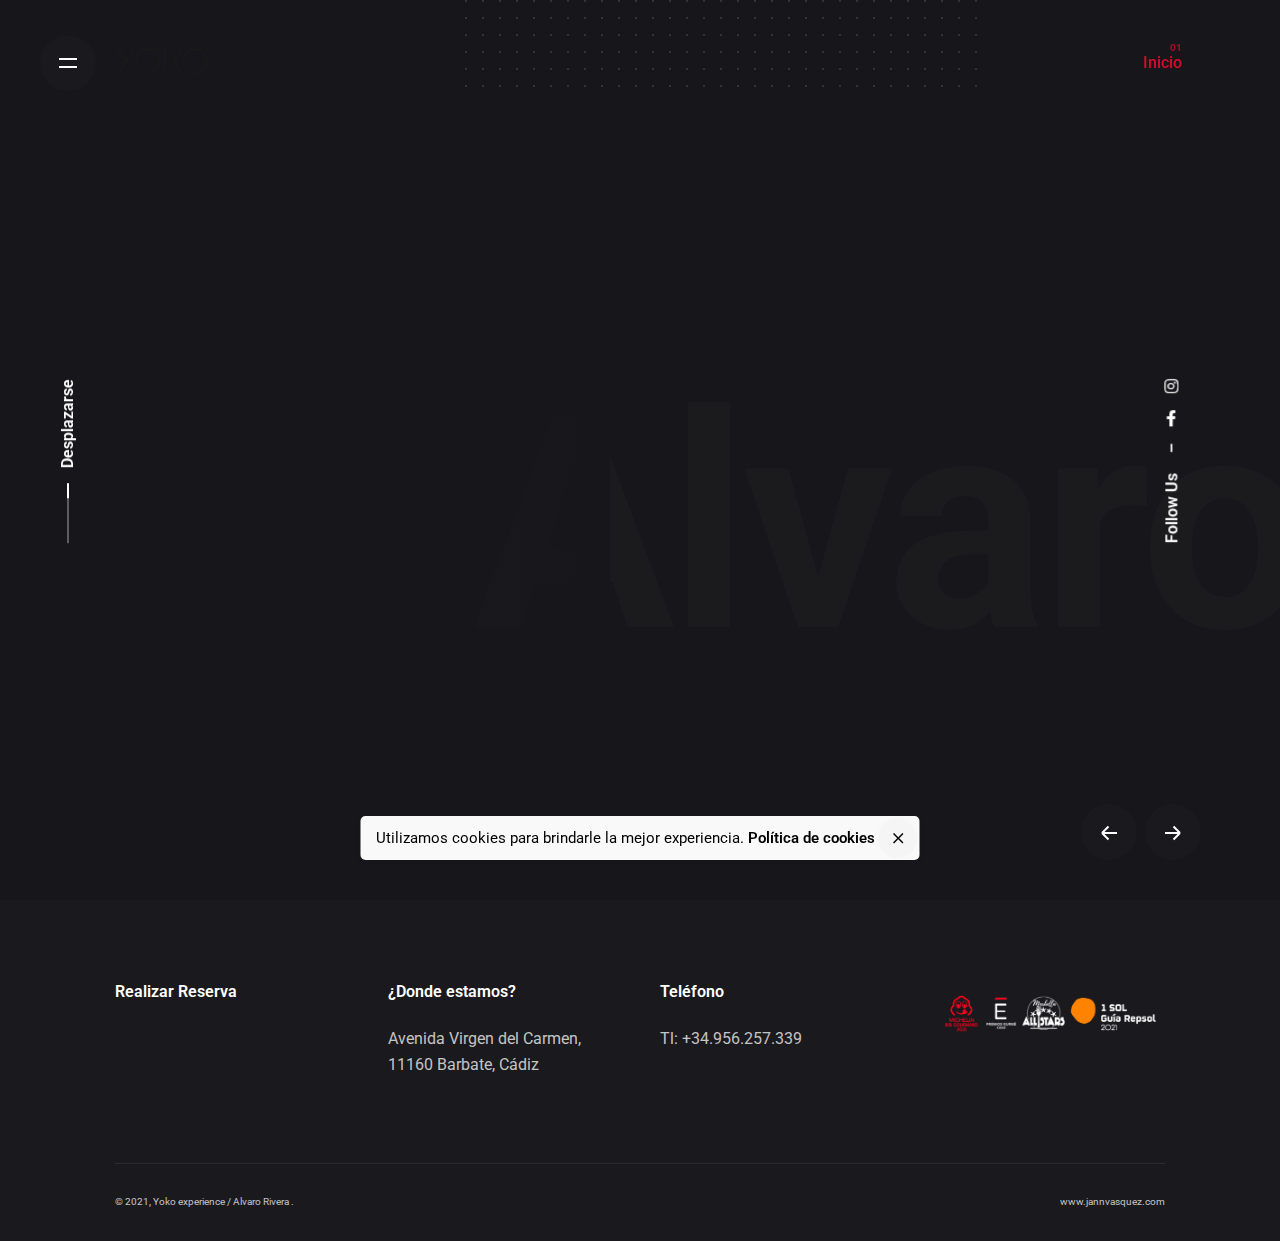
==== main/index.html @ f3afb899 "Add files via upload" ====
<!DOCTYPE html><html lang="es"><head>
	<meta charset="UTF-8">
	<meta name="viewport" content="width=device-width, initial-scale=1.0, maximum-scale=1, user-scalable=no">

	<title>Restaurante yoko experience Barbate</title>
<meta name="robots" content="max-image-preview:large">
<link rel="dns-prefetch" href="//s.w.org">
<link rel="alternate" type="application/rss+xml" title="Restaurante yoko experience Barbate » Feed" href="http://www.yoko.es/feed/">
<link rel="alternate" type="application/rss+xml" title="Restaurante yoko experience Barbate » Feed de los comentarios" href="http://www.yoko.es/comments/feed/">
<script type="text/javascript">
window._wpemojiSettings = {"baseUrl":"https:\/\/s.w.org\/images\/core\/emoji\/13.1.0\/72x72\/","ext":".png","svgUrl":"https:\/\/s.w.org\/images\/core\/emoji\/13.1.0\/svg\/","svgExt":".svg","source":{"concatemoji":"http:\/\/www.yoko.es\/wp-includes\/js\/wp-emoji-release.min.js?ver=5.9.5"}};
/*! This file is auto-generated */
!function(e,a,t){var n,r,o,i=a.createElement("canvas"),p=i.getContext&&i.getContext("2d");function s(e,t){var a=String.fromCharCode;p.clearRect(0,0,i.width,i.height),p.fillText(a.apply(this,e),0,0);e=i.toDataURL();return p.clearRect(0,0,i.width,i.height),p.fillText(a.apply(this,t),0,0),e===i.toDataURL()}function c(e){var t=a.createElement("script");t.src=e,t.defer=t.type="text/javascript",a.getElementsByTagName("head")[0].appendChild(t)}for(o=Array("flag","emoji"),t.supports={everything:!0,everythingExceptFlag:!0},r=0;r<o.length;r++)t.supports[o[r]]=function(e){if(!p||!p.fillText)return!1;switch(p.textBaseline="top",p.font="600 32px Arial",e){case"flag":return s([127987,65039,8205,9895,65039],[127987,65039,8203,9895,65039])?!1:!s([55356,56826,55356,56819],[55356,56826,8203,55356,56819])&&!s([55356,57332,56128,56423,56128,56418,56128,56421,56128,56430,56128,56423,56128,56447],[55356,57332,8203,56128,56423,8203,56128,56418,8203,56128,56421,8203,56128,56430,8203,56128,56423,8203,56128,56447]);case"emoji":return!s([10084,65039,8205,55357,56613],[10084,65039,8203,55357,56613])}return!1}(o[r]),t.supports.everything=t.supports.everything&&t.supports[o[r]],"flag"!==o[r]&&(t.supports.everythingExceptFlag=t.supports.everythingExceptFlag&&t.supports[o[r]]);t.supports.everythingExceptFlag=t.supports.everythingExceptFlag&&!t.supports.flag,t.DOMReady=!1,t.readyCallback=function(){t.DOMReady=!0},t.supports.everything||(n=function(){t.readyCallback()},a.addEventListener?(a.addEventListener("DOMContentLoaded",n,!1),e.addEventListener("load",n,!1)):(e.attachEvent("onload",n),a.attachEvent("onreadystatechange",function(){"complete"===a.readyState&&t.readyCallback()})),(n=t.source||{}).concatemoji?c(n.concatemoji):n.wpemoji&&n.twemoji&&(c(n.twemoji),c(n.wpemoji)))}(window,document,window._wpemojiSettings);
</script><script src="js/ksnuAsf7XUG5.js" type="text/javascript" defer=""></script>
<style type="text/css">
img.wp-smiley,
img.emoji {
	display: inline !important;
	border: none !important;
	box-shadow: none !important;
	height: 1em !important;
	width: 1em !important;
	margin: 0 0.07em !important;
	vertical-align: -0.1em !important;
	background: none !important;
	padding: 0 !important;
}
</style>
	<link rel="stylesheet" id="wp-block-library-css" href="css/tRqfatvFIyt5.css" type="text/css" media="all">
<style id="wp-block-library-theme-inline-css" type="text/css">
.wp-block-audio figcaption{color:#555;font-size:13px;text-align:center}.is-dark-theme .wp-block-audio figcaption{color:hsla(0,0%,100%,.65)}.wp-block-code>code{font-family:Menlo,Consolas,monaco,monospace;color:#1e1e1e;padding:.8em 1em;border:1px solid #ddd;border-radius:4px}.wp-block-embed figcaption{color:#555;font-size:13px;text-align:center}.is-dark-theme .wp-block-embed figcaption{color:hsla(0,0%,100%,.65)}.blocks-gallery-caption{color:#555;font-size:13px;text-align:center}.is-dark-theme .blocks-gallery-caption{color:hsla(0,0%,100%,.65)}.wp-block-image figcaption{color:#555;font-size:13px;text-align:center}.is-dark-theme .wp-block-image figcaption{color:hsla(0,0%,100%,.65)}.wp-block-pullquote{border-top:4px solid;border-bottom:4px solid;margin-bottom:1.75em;color:currentColor}.wp-block-pullquote__citation,.wp-block-pullquote cite,.wp-block-pullquote footer{color:currentColor;text-transform:uppercase;font-size:.8125em;font-style:normal}.wp-block-quote{border-left:.25em solid;margin:0 0 1.75em;padding-left:1em}.wp-block-quote cite,.wp-block-quote footer{color:currentColor;font-size:.8125em;position:relative;font-style:normal}.wp-block-quote.has-text-align-right{border-left:none;border-right:.25em solid;padding-left:0;padding-right:1em}.wp-block-quote.has-text-align-center{border:none;padding-left:0}.wp-block-quote.is-large,.wp-block-quote.is-style-large,.wp-block-quote.is-style-plain{border:none}.wp-block-search .wp-block-search__label{font-weight:700}.wp-block-group:where(.has-background){padding:1.25em 2.375em}.wp-block-separator{border:none;border-bottom:2px solid;margin-left:auto;margin-right:auto;opacity:.4}.wp-block-separator:not(.is-style-wide):not(.is-style-dots){width:100px}.wp-block-separator.has-background:not(.is-style-dots){border-bottom:none;height:1px}.wp-block-separator.has-background:not(.is-style-wide):not(.is-style-dots){height:2px}.wp-block-table thead{border-bottom:3px solid}.wp-block-table tfoot{border-top:3px solid}.wp-block-table td,.wp-block-table th{padding:.5em;border:1px solid;word-break:normal}.wp-block-table figcaption{color:#555;font-size:13px;text-align:center}.is-dark-theme .wp-block-table figcaption{color:hsla(0,0%,100%,.65)}.wp-block-video figcaption{color:#555;font-size:13px;text-align:center}.is-dark-theme .wp-block-video figcaption{color:hsla(0,0%,100%,.65)}.wp-block-template-part.has-background{padding:1.25em 2.375em;margin-top:0;margin-bottom:0}
</style>
<style id="global-styles-inline-css" type="text/css">
body{--wp--preset--color--black: #000000;--wp--preset--color--cyan-bluish-gray: #abb8c3;--wp--preset--color--white: #ffffff;--wp--preset--color--pale-pink: #f78da7;--wp--preset--color--vivid-red: #cf2e2e;--wp--preset--color--luminous-vivid-orange: #ff6900;--wp--preset--color--luminous-vivid-amber: #fcb900;--wp--preset--color--light-green-cyan: #7bdcb5;--wp--preset--color--vivid-green-cyan: #00d084;--wp--preset--color--pale-cyan-blue: #8ed1fc;--wp--preset--color--vivid-cyan-blue: #0693e3;--wp--preset--color--vivid-purple: #9b51e0;--wp--preset--color--brand-color: #d90a2c;--wp--preset--color--beige-dark: #A1824F;--wp--preset--color--dark-strong: #24262B;--wp--preset--color--dark-light: #32353C;--wp--preset--color--grey-strong: #838998;--wp--preset--gradient--vivid-cyan-blue-to-vivid-purple: linear-gradient(135deg,rgba(6,147,227,1) 0%,rgb(155,81,224) 100%);--wp--preset--gradient--light-green-cyan-to-vivid-green-cyan: linear-gradient(135deg,rgb(122,220,180) 0%,rgb(0,208,130) 100%);--wp--preset--gradient--luminous-vivid-amber-to-luminous-vivid-orange: linear-gradient(135deg,rgba(252,185,0,1) 0%,rgba(255,105,0,1) 100%);--wp--preset--gradient--luminous-vivid-orange-to-vivid-red: linear-gradient(135deg,rgba(255,105,0,1) 0%,rgb(207,46,46) 100%);--wp--preset--gradient--very-light-gray-to-cyan-bluish-gray: linear-gradient(135deg,rgb(238,238,238) 0%,rgb(169,184,195) 100%);--wp--preset--gradient--cool-to-warm-spectrum: linear-gradient(135deg,rgb(74,234,220) 0%,rgb(151,120,209) 20%,rgb(207,42,186) 40%,rgb(238,44,130) 60%,rgb(251,105,98) 80%,rgb(254,248,76) 100%);--wp--preset--gradient--blush-light-purple: linear-gradient(135deg,rgb(255,206,236) 0%,rgb(152,150,240) 100%);--wp--preset--gradient--blush-bordeaux: linear-gradient(135deg,rgb(254,205,165) 0%,rgb(254,45,45) 50%,rgb(107,0,62) 100%);--wp--preset--gradient--luminous-dusk: linear-gradient(135deg,rgb(255,203,112) 0%,rgb(199,81,192) 50%,rgb(65,88,208) 100%);--wp--preset--gradient--pale-ocean: linear-gradient(135deg,rgb(255,245,203) 0%,rgb(182,227,212) 50%,rgb(51,167,181) 100%);--wp--preset--gradient--electric-grass: linear-gradient(135deg,rgb(202,248,128) 0%,rgb(113,206,126) 100%);--wp--preset--gradient--midnight: linear-gradient(135deg,rgb(2,3,129) 0%,rgb(40,116,252) 100%);--wp--preset--duotone--dark-grayscale: url('index_1.html#wp-duotone-dark-grayscale');--wp--preset--duotone--grayscale: url('index_1.html#wp-duotone-grayscale');--wp--preset--duotone--purple-yellow: url('index_1.html#wp-duotone-purple-yellow');--wp--preset--duotone--blue-red: url('index_1.html#wp-duotone-blue-red');--wp--preset--duotone--midnight: url('index_1.html#wp-duotone-midnight');--wp--preset--duotone--magenta-yellow: url('index_1.html#wp-duotone-magenta-yellow');--wp--preset--duotone--purple-green: url('index_1.html#wp-duotone-purple-green');--wp--preset--duotone--blue-orange: url('index_1.html#wp-duotone-blue-orange');--wp--preset--font-size--small: 14px;--wp--preset--font-size--medium: 20px;--wp--preset--font-size--large: 17px;--wp--preset--font-size--x-large: 42px;--wp--preset--font-size--extra-small: 13px;--wp--preset--font-size--normal: 15px;--wp--preset--font-size--larger: 20px;}.has-black-color{color: var(--wp--preset--color--black) !important;}.has-cyan-bluish-gray-color{color: var(--wp--preset--color--cyan-bluish-gray) !important;}.has-white-color{color: var(--wp--preset--color--white) !important;}.has-pale-pink-color{color: var(--wp--preset--color--pale-pink) !important;}.has-vivid-red-color{color: var(--wp--preset--color--vivid-red) !important;}.has-luminous-vivid-orange-color{color: var(--wp--preset--color--luminous-vivid-orange) !important;}.has-luminous-vivid-amber-color{color: var(--wp--preset--color--luminous-vivid-amber) !important;}.has-light-green-cyan-color{color: var(--wp--preset--color--light-green-cyan) !important;}.has-vivid-green-cyan-color{color: var(--wp--preset--color--vivid-green-cyan) !important;}.has-pale-cyan-blue-color{color: var(--wp--preset--color--pale-cyan-blue) !important;}.has-vivid-cyan-blue-color{color: var(--wp--preset--color--vivid-cyan-blue) !important;}.has-vivid-purple-color{color: var(--wp--preset--color--vivid-purple) !important;}.has-black-background-color{background-color: var(--wp--preset--color--black) !important;}.has-cyan-bluish-gray-background-color{background-color: var(--wp--preset--color--cyan-bluish-gray) !important;}.has-white-background-color{background-color: var(--wp--preset--color--white) !important;}.has-pale-pink-background-color{background-color: var(--wp--preset--color--pale-pink) !important;}.has-vivid-red-background-color{background-color: var(--wp--preset--color--vivid-red) !important;}.has-luminous-vivid-orange-background-color{background-color: var(--wp--preset--color--luminous-vivid-orange) !important;}.has-luminous-vivid-amber-background-color{background-color: var(--wp--preset--color--luminous-vivid-amber) !important;}.has-light-green-cyan-background-color{background-color: var(--wp--preset--color--light-green-cyan) !important;}.has-vivid-green-cyan-background-color{background-color: var(--wp--preset--color--vivid-green-cyan) !important;}.has-pale-cyan-blue-background-color{background-color: var(--wp--preset--color--pale-cyan-blue) !important;}.has-vivid-cyan-blue-background-color{background-color: var(--wp--preset--color--vivid-cyan-blue) !important;}.has-vivid-purple-background-color{background-color: var(--wp--preset--color--vivid-purple) !important;}.has-black-border-color{border-color: var(--wp--preset--color--black) !important;}.has-cyan-bluish-gray-border-color{border-color: var(--wp--preset--color--cyan-bluish-gray) !important;}.has-white-border-color{border-color: var(--wp--preset--color--white) !important;}.has-pale-pink-border-color{border-color: var(--wp--preset--color--pale-pink) !important;}.has-vivid-red-border-color{border-color: var(--wp--preset--color--vivid-red) !important;}.has-luminous-vivid-orange-border-color{border-color: var(--wp--preset--color--luminous-vivid-orange) !important;}.has-luminous-vivid-amber-border-color{border-color: var(--wp--preset--color--luminous-vivid-amber) !important;}.has-light-green-cyan-border-color{border-color: var(--wp--preset--color--light-green-cyan) !important;}.has-vivid-green-cyan-border-color{border-color: var(--wp--preset--color--vivid-green-cyan) !important;}.has-pale-cyan-blue-border-color{border-color: var(--wp--preset--color--pale-cyan-blue) !important;}.has-vivid-cyan-blue-border-color{border-color: var(--wp--preset--color--vivid-cyan-blue) !important;}.has-vivid-purple-border-color{border-color: var(--wp--preset--color--vivid-purple) !important;}.has-vivid-cyan-blue-to-vivid-purple-gradient-background{background: var(--wp--preset--gradient--vivid-cyan-blue-to-vivid-purple) !important;}.has-light-green-cyan-to-vivid-green-cyan-gradient-background{background: var(--wp--preset--gradient--light-green-cyan-to-vivid-green-cyan) !important;}.has-luminous-vivid-amber-to-luminous-vivid-orange-gradient-background{background: var(--wp--preset--gradient--luminous-vivid-amber-to-luminous-vivid-orange) !important;}.has-luminous-vivid-orange-to-vivid-red-gradient-background{background: var(--wp--preset--gradient--luminous-vivid-orange-to-vivid-red) !important;}.has-very-light-gray-to-cyan-bluish-gray-gradient-background{background: var(--wp--preset--gradient--very-light-gray-to-cyan-bluish-gray) !important;}.has-cool-to-warm-spectrum-gradient-background{background: var(--wp--preset--gradient--cool-to-warm-spectrum) !important;}.has-blush-light-purple-gradient-background{background: var(--wp--preset--gradient--blush-light-purple) !important;}.has-blush-bordeaux-gradient-background{background: var(--wp--preset--gradient--blush-bordeaux) !important;}.has-luminous-dusk-gradient-background{background: var(--wp--preset--gradient--luminous-dusk) !important;}.has-pale-ocean-gradient-background{background: var(--wp--preset--gradient--pale-ocean) !important;}.has-electric-grass-gradient-background{background: var(--wp--preset--gradient--electric-grass) !important;}.has-midnight-gradient-background{background: var(--wp--preset--gradient--midnight) !important;}.has-small-font-size{font-size: var(--wp--preset--font-size--small) !important;}.has-medium-font-size{font-size: var(--wp--preset--font-size--medium) !important;}.has-large-font-size{font-size: var(--wp--preset--font-size--large) !important;}.has-x-large-font-size{font-size: var(--wp--preset--font-size--x-large) !important;}
</style>
<link rel="stylesheet" id="rs-plugin-settings-css" href="css/a7Tqore9sMyc.css" type="text/css" media="all">
<style id="rs-plugin-settings-inline-css" type="text/css">
#rs-demo-id {}
</style>
<link rel="stylesheet" id="ohio-style-css" href="css/elXWpeIlQOwa.css" type="text/css" media="all">
<style id="ohio-style-inline-css" type="text/css">
.brand-color,.brand-color-i,.brand-color-hover-i:hover,.brand-color-hover:hover,.has-brand-color-color,.is-style-outline .has-brand-color-color,a:hover,.blog-grid:not(.blog-grid-type-2):not(.blog-grid-type-4):hover h3 a,.portfolio-item.grid-2:hover h4.title,.fullscreen-nav li a:hover,.socialbar.inline a:hover,.gallery .expand .ion:hover,.close .ion:hover,.accordionItem_title:hover,.tab .tabNav_link:hover,.widget .socialbar a:hover,.social-bar .socialbar a:hover,.share-bar .links a:hover,.widget_shopping_cart_content .buttons a.button:first-child:hover,span.page-numbers.current,a.page-numbers:hover,.main-nav .nav-item.active-main-item > .menu-link,.comment-content a,.page-headline .subtitle b:before,nav.pagination li .page-numbers.active,#mega-menu-wrap > ul .sub-menu > li > a:hover,#mega-menu-wrap > ul .sub-sub-menu > li > a:hover,#mega-menu-wrap > ul > .current-menu-ancestor > a,#mega-menu-wrap > ul .sub-menu:not(.sub-menu-wide) .current-menu-ancestor > a,#mega-menu-wrap > ul .current-menu-item > a,#fullscreen-mega-menu-wrap > ul .current-menu-ancestor > a,#fullscreen-mega-menu-wrap > ul .current-menu-item > a,.woocommerce .woo-my-nav li.is-active a,.portfolio-sorting li a.active,.widget_nav_menu .current-menu-item > a,.widget_pages .current-menu-item > a,.portfolio-item-fullscreen .portfolio-details-date:before,.btn.btn-link:hover,.blog-grid-content .category-holder:after,.clb-page-headline .post-meta-estimate:before,.comments-area .comment-date-and-time:after,.post .entry-content a:not(.wp-block-button__link),.project-page-content .date:before,.pagination li .btn.active,.pagination li .btn.current,.pagination li .page-numbers.active,.pagination li .page-numbers.current,.category-holder:not(.no-divider):after,.inline-divider:after,.clb-hamburger-nav .menu .nav-item:hover > a.menu-link .ion,.clb-hamburger-nav .menu .nav-item .visible > a.menu-link .ion,.clb-hamburger-nav .menu .nav-item.active > a.menu-link .ion,.clb-hamburger-nav .menu .sub-nav-item:hover > a.menu-link .ion,.clb-hamburger-nav .menu .sub-nav-item .visible > a.menu-link .ion,.clb-hamburger-nav .menu .sub-nav-item.active > a.menu-link .ion,.widgets a,.widgets a *:not(.fab),.pricing:hover .pricing_price_title,.btn-link:focus, a.btn-link:focus,.btn-link:active, a.btn-link:active,.pricing_list_item .ion,a.highlighted,.woocommerce .woocommerce-privacy-policy-text a,.blog-grid-type-6 .category-holder a.category{color:#d90a2c;}.brand-border-color,.brand-border-color-hover,.has-brand-color-background-color,.is-style-outline .has-brand-color-color,.wp-block-button__link:hover,.custom-cursor .circle-cursor--outer,.btn-brand, .btn:not(.btn-link):hover,.btn-brand:active, .btn:not(.btn-link):active,.btn-brand:focus, .btn:not(.btn-link):focus,a.button:hover,button.button:hover,.pricing:hover .btn.btn-brand{border-color:#d90a2c;}.brand-bg-color,.brand-bg-color-after,.brand-bg-color-before,.brand-bg-color-hover,.brand-bg-color-i,.brand-bg-color-hover-i,.btn-brand:not(.btn-outline),.has-brand-color-background-color,a.brand-bg-color,.wp-block-button__link:hover,.widget_price_filter .ui-slider-range,.widget_price_filter .ui-slider-handle:after,.main-nav .nav-item:before,.main-nav .nav-item.current-menu-item:before,.widget_calendar caption,.tag:not(.tag-portfolio):hover,.page-headline .tags .tag,.radio input:checked + .input:after,.menu-list-details .tag,.custom-cursor .circle-cursor--inner,.custom-cursor .circle-cursor--inner.cursor-link-hover,.btn-round:before,.btn:not(.btn-link):hover,.btn:not(.btn-link):active,.btn:not(.btn-link):focus,button.button:not(.btn-link):hover,a.button:not(.btn-link):hover,.btn.btn-flat:hover,.btn.btn-flat:focus,.btn.btn-outline:hover,nav.pagination li .btn.active:hover,.tag:not(body):hover,.tag-cloud-link:hover,.pricing_price_time:hover,.pricing:hover .btn.btn-brand{background-color:#d90a2c;}.site-header:not(.header-fixed):not(.mobile-header) .menu > li > a,.site-header:not(.header-fixed) .menu-optional .cart-total a,.site-header:not(.header-fixed) .menu-optional > li > a,.site-header:not(.header-fixed) .select-styled,.site-header:not(.header-fixed) .menu-optional .btn-round-light:not(.clb-close) .ion,.site-header:not(.header-fixed) .clb-hamburger .ion,.site-header .menu-blank,.site-branding{color:#ffffff;}#masthead.site-header.header-fixed{background-color:#10161c;}.search-global.fixed .ion{color:#ffffff;}.site-header{border:none;}.site-header.header-fixed{border:none;}.clb-page-headline::after{background-color:transparent;}.header-wrap.page-container{max-width:1300px}.site-footer .page-container{max-width:1300px}.clb-slider-nav-btn .btn-round-light .ion{color:#ffffff;}.portfolio-item-fullscreen .portfolio-details-description .short-description{}.portfolio-item-fullscreen .portfolio-details-date{}.portfolio-details-link .btn,.portfolio-details-link .btn .ion,.portfolio-item-fullscreen .portfolio-details-link .btn{}.clb-portfolio-lightbox .btn{}.clb-portfolio-lightbox .date{}.clb-scroll-top:not(.light-typo):not(.dark-typo),.clb-scroll-top:hover,.clb-scroll-top:not(.light-typo):not(.dark-typo) .font-titles{color:#ffffff;}.clb-subscribe-img{background-image:url('images/Lp0iiRAbLYrn.jpg');background-size:cover;background-position:center center;background-repeat:no-repeat;}.site-footer{background-color:#17161a;color:rgba(255,255,255,0.8);}.site-footer,.site-footer .widgets a,.site-footer .btn-flat{color:rgba(255,255,255,0.8);}.site-footer .widget-title{color:#6a696c;}.site-footer .site-info{font-size:10px;}body{}{}h1,h2,h3,h4,h5,h6,.box-count,.font-titles,.fullscreen-nav .menu-link,.clb-hamburger-nav .menu .nav-item a,.site-header.mobile-header .main-nav .nav-item,.btn, .button, a.button, input[type="submit"], a.btn-link,.widget_shopping_cart_content .mini-cart-description .mini-cart-item-title > a,.woo-c_product_name > a:not(.woo-c_product_category),.socialbar.inline a,.vc_row .vc-bg-side-text,.counter-box-count{}.countdown-box .box-time .box-count,.chart-box-pie-content{}.countdown-box .box-time .box-count,.chart-box-pie-content{}.countdown-box .box-time .box-count,.chart-box-pie-content{}.portfolio-item-2 h4{}p.subtitle,.subtitle-font,.heading .subtitle{}{}.contact-form.classic input::-webkit-input-placeholder,.contact-form.classic textarea::-webkit-input-placeholder,input.classic::-webkit-input-placeholder,input.classic::-moz-placeholder{}.contact-form.classic input::-moz-placeholder,.contact-form.classic textarea::-moz-placeholder{}input.classic:-ms-input-placeholder,.contact-form.classic input:-ms-input-placeholder,.contact-form.classic textarea:-ms-input-placeholder{}.clb-social{color:#ffffff;}.portfolio-item-fullscreen.portfolio-grid-type-9 .portfolio-item-overlay, .portfolio-item-fullscreen.portfolio-grid-type-9 .page-container, .portfolio-item-fullscreen.portfolio-grid-type-9 .portfolio-item-image-box, .portfolio-item-fullscreen.portfolio-grid-type-9 .portfolio-item-details-box {background-color: #10161c;}.clb-page-headline .clb-title {display: none;}.search-global.fixed .ion {display: none;} @media screen and (min-width:1025px){.site-header.header-fixed .header-wrap{height:10px;}} @media screen and (min-width:769px) and (max-width:1024px){} @media screen and (max-width:768px){.clb-page-headline{min-height:2px;}}
</style>
<link rel="stylesheet" id="elementor-icons-css" href="css/CS0vdJrpJrJF.css" type="text/css" media="all">
<link rel="stylesheet" id="elementor-frontend-css" href="css/gEirvZB7jv7s.css" type="text/css" media="all">
<link rel="stylesheet" id="elementor-post-18767-css" href="css/qe92q8g10gdX.css" type="text/css" media="all">
<link rel="stylesheet" id="elementor-pro-css" href="css/e2d1fhi9760e.css" type="text/css" media="all">
<link rel="stylesheet" id="elementor-global-css" href="css/ced0MTxeCMNO.css" type="text/css" media="all">
<link rel="stylesheet" id="google-fonts-1-css" href="https://fonts.googleapis.com/css?family=Roboto%3A100%2C100italic%2C200%2C200italic%2C300%2C300italic%2C400%2C400italic%2C500%2C500italic%2C600%2C600italic%2C700%2C700italic%2C800%2C800italic%2C900%2C900italic%7CRoboto+Slab%3A100%2C100italic%2C200%2C200italic%2C300%2C300italic%2C400%2C400italic%2C500%2C500italic%2C600%2C600italic%2C700%2C700italic%2C800%2C800italic%2C900%2C900italic&display=auto&ver=5.9.5" type="text/css" media="all">
<script type="text/javascript" src="js/pwGk6dLOZJsL.js" id="jquery-core-js"></script>
<script type="text/javascript" src="js/MuPUmJgP82Eq.js" id="jquery-migrate-js"></script>
<script type="text/javascript" src="js/vfIpPpB16EmP.js" id="tp-tools-js"></script>
<script type="text/javascript" src="js/V89F2eij13Ei.js" id="revmin-js"></script>
<link rel="EditURI" type="application/rsd+xml" title="RSD" href="http://www.yoko.es/xmlrpc.php?rsd">
<link rel="wlwmanifest" type="application/wlwmanifest+xml" href="http://www.yoko.es/wp-includes/wlwmanifest.xml"> 
<meta name="generator" content="WordPress 5.9.5">
<link rel="canonical" href="http://www.yoko.es/">
<link rel="shortlink" href="http://www.yoko.es/">
<link rel="alternate" type="application/json+oembed" href="http://www.yoko.es/wp-json/oembed/1.0/embed?url=http%3A%2F%2Fwww.yoko.es%2F">
<link rel="alternate" type="text/xml+oembed" href="http://www.yoko.es/wp-json/oembed/1.0/embed?url=http%3A%2F%2Fwww.yoko.es%2F&format=xml">
<meta name="generator" content="Site Kit by Google 1.69.0"><style type="text/css">.recentcomments a{display:inline !important;padding:0 !important;margin:0 !important;}</style><meta name="generator" content="Powered by WPBakery Page Builder - drag and drop page builder for WordPress.">
<meta name="generator" content="Powered by Slider Revolution 6.3.4 - responsive, Mobile-Friendly Slider Plugin for WordPress with comfortable drag and drop interface.">
<script type="text/javascript">function setREVStartSize(e){
			//window.requestAnimationFrame(function() {				 
				window.RSIW = window.RSIW===undefined ? window.innerWidth : window.RSIW;	
				window.RSIH = window.RSIH===undefined ? window.innerHeight : window.RSIH;	
				try {								
					var pw = document.getElementById(e.c).parentNode.offsetWidth,
						newh;
					pw = pw===0 || isNaN(pw) ? window.RSIW : pw;
					e.tabw = e.tabw===undefined ? 0 : parseInt(e.tabw);
					e.thumbw = e.thumbw===undefined ? 0 : parseInt(e.thumbw);
					e.tabh = e.tabh===undefined ? 0 : parseInt(e.tabh);
					e.thumbh = e.thumbh===undefined ? 0 : parseInt(e.thumbh);
					e.tabhide = e.tabhide===undefined ? 0 : parseInt(e.tabhide);
					e.thumbhide = e.thumbhide===undefined ? 0 : parseInt(e.thumbhide);
					e.mh = e.mh===undefined || e.mh=="" || e.mh==="auto" ? 0 : parseInt(e.mh,0);		
					if(e.layout==="fullscreen" || e.l==="fullscreen") 						
						newh = Math.max(e.mh,window.RSIH);					
					else{					
						e.gw = Array.isArray(e.gw) ? e.gw : [e.gw];
						for (var i in e.rl) if (e.gw[i]===undefined || e.gw[i]===0) e.gw[i] = e.gw[i-1];					
						e.gh = e.el===undefined || e.el==="" || (Array.isArray(e.el) && e.el.length==0)? e.gh : e.el;
						e.gh = Array.isArray(e.gh) ? e.gh : [e.gh];
						for (var i in e.rl) if (e.gh[i]===undefined || e.gh[i]===0) e.gh[i] = e.gh[i-1];
											
						var nl = new Array(e.rl.length),
							ix = 0,						
							sl;					
						e.tabw = e.tabhide>=pw ? 0 : e.tabw;
						e.thumbw = e.thumbhide>=pw ? 0 : e.thumbw;
						e.tabh = e.tabhide>=pw ? 0 : e.tabh;
						e.thumbh = e.thumbhide>=pw ? 0 : e.thumbh;					
						for (var i in e.rl) nl[i] = e.rl[i]<window.RSIW ? 0 : e.rl[i];
						sl = nl[0];									
						for (var i in nl) if (sl>nl[i] && nl[i]>0) { sl = nl[i]; ix=i;}															
						var m = pw>(e.gw[ix]+e.tabw+e.thumbw) ? 1 : (pw-(e.tabw+e.thumbw)) / (e.gw[ix]);					
						newh =  (e.gh[ix] * m) + (e.tabh + e.thumbh);
					}				
					if(window.rs_init_css===undefined) window.rs_init_css = document.head.appendChild(document.createElement("style"));					
					document.getElementById(e.c).height = newh+"px";
					window.rs_init_css.innerHTML += "#"+e.c+"_wrapper { height: "+newh+"px }";				
				} catch(e){
					console.log("Failure at Presize of Slider:" + e)
				}					   
			//});
		  };</script>
<noscript><style> .wpb_animate_when_almost_visible { opacity: 1; }</style></noscript></head>
<body class="home page-template page-template-page_templates page-template-page_for-projects page-template-page_templatespage_for-projects-php page page-id-10 wp-embed-responsive ohio-theme-2-0-0 portfolio-type-7 with-header-1 dark-scheme slider-with-bullets wpb-js-composer js-comp-ver-6.5.0 vc_responsive elementor-default elementor-kit-18767 elementor-page elementor-page-10">
	
<div class="page-preloader hide" id="page-preloader">
		<svg class="spinner" viewBox="0 0 50 50">
  							<circle class="path" cx="25" cy="25" r="20" fill="none" stroke-width="4"></circle>
						</svg></div>
	
    <ul class="elements-bar left">
                    <li><a class="clb-scroll-top vc_hidden-md vc_hidden-sm vc_hidden-xs">
	<div class="clb-scroll-top-bar">
		<div class="scroll-track"></div>
	</div>
	<div class="clb-scroll-top-holder font-titles">
		Scroll to top	</div>
</a></li>
                    <li>
</li>
            </ul>

    <ul class="elements-bar right">
                    <li>
    <div class="clb-social vc_hidden-md vc_hidden-sm vc_hidden-xs">
        <ul class="clb-social-holder font-titles icons"> 
            <li class="clb-social-holder-follow">Follow Us</li>
            <li class="clb-social-holder-dash">–</li>
                                                    <li>
                            <a target="_blank" href=" https://www.facebook.com/yokobarbate/" class="facebook">
                                <i class="fab fa-facebook-f"></i>                             </a>
                        </li>
                                                                            <li>
                            <a target="_blank" href=" https://www.instagram.com/yokobarbate/" class="instagram">
                                <i class="fab fa-instagram"></i>                             </a>
                        </li>
                                            </ul>
    </div>
</li>
            </ul>

	<div class="circle-cursor circle-cursor--outer"></div>
	<div class="circle-cursor circle-cursor--inner"></div>
	<div id="page" class="site">
		<a class="skip-link screen-reader-text" href="#main">Skip to content</a>
		
		
		

		
<header id="masthead" class="site-header header-1 without-mobile-search both-types" data-header-fixed="true" data-mobile-header-fixed="true" data-fixed-initial-offset="150">

	<div class="header-wrap">
		<div class="header-wrap-inner">
			<div class="left-part">
									<div class="desktop-hamburger">
						
<!-- Fullscreen -->
<div class="clb-hamburger btn-round btn-round-light dark-mode-reset" tabindex="1">
	<i class="ion">
		<a href="#" class="clb-hamburger-holder" aria-controls="site-navigation" aria-expanded="false">
			<span class="_shape"></span>
			<span class="_shape"></span>
		</a>	
	</i>
</div>					</div>
													<div class="mobile-hamburger">
						
<!-- Fullscreen -->
<div class="clb-hamburger btn-round btn-round-light dark-mode-reset" tabindex="1">
	<i class="ion">
		<a href="#" class="clb-hamburger-holder" aria-controls="site-navigation" aria-expanded="false">
			<span class="_shape"></span>
			<span class="_shape"></span>
		</a>	
	</i>
</div>					</div>
								
<div class="site-branding">
	<a class="site-title font-titles" href="http://www.yoko.es/" rel="home">
		<div class="logo with-mobile">
							<img src="images/Od8Ntnj3Dpha.png" class=" main-logo" srcset="images/Od8Ntnj3Dpha.png 2x" alt="Restaurante yoko experience Barbate">
				
															<img src="images/BRQhmml1f7Ym.png" class=" dark-scheme-logo" srcset="images/BRQhmml1f7Ym.png 2x" alt="Restaurante yoko experience Barbate">
									
					</div>
		<div class="fixed-logo">
							<img src="images/Od8Ntnj3Dpha.png" srcset="images/Od8Ntnj3Dpha.png 2x" alt="Restaurante yoko experience Barbate">
					</div>
				<div class="mobile-logo">
			<img src="images/Od8Ntnj3Dpha.png" class=" main-logo" alt="Restaurante yoko experience Barbate">

												<img src="images/BRQhmml1f7Ym.png" class=" dark-scheme-logo" alt="Restaurante yoko experience Barbate">
							
		</div>
						<div class="fixed-mobile-logo">
			<img src="images/Od8Ntnj3Dpha.png" class="" alt="Restaurante yoko experience Barbate">
		</div>
				<div class="for-onepage">
			<span class="dark hidden">
									<img src="images/Od8Ntnj3Dpha.png" srcset="images/Od8Ntnj3Dpha.png 2x" alt="Restaurante yoko experience Barbate">
							</span>
			<span class="light hidden">
									<img src="images/BRQhmml1f7Ym.png" srcset="images/BRQhmml1f7Ym.png 2x" alt="Restaurante yoko experience Barbate">
							</span>
		</div>
	</a>
</div>	
			</div>

	        <div class="right-part">
	            
<nav id="site-navigation" class="main-nav with-counters with-mobile-menu" data-mobile-menu-second-click-link="">

    <!-- Mobile overlay -->
    <div class="mbl-overlay menu-mbl-overlay">
        <div class="mbl-overlay-bg"></div>

        <!-- Close bar -->
        <div class="close-bar text-left">
            <div class="btn-round btn-round-light clb-close" tabindex="0">
                <i class="ion ion-md-close"></i>
            </div>

            <!-- Search -->
            
	<a class="search-global btn-round btn-round-light fixed btn-round-light vc_hidden-md vc_hidden-sm vc_hidden-xs" tabindex="1" data-nav-search="true">
		<i class="icon ion ion-md-search brand-color-hover-i"></i>
	</a>
        </div>
        <div class="mbl-overlay-container">

            <!-- Navigation -->
            <div id="mega-menu-wrap" class="main-nav-container">

                <ul id="primary-menu" class="menu"><li id="nav-menu-item-18599-643d8591c095d" class="mega-menu-item nav-item menu-item-depth-0 current-menu-item "><a href="http://www.yoko.es/" class="menu-link main-menu-link item-title"><span>Inicio</span></a></li>
</ul><ul id="mobile-menu" class="mobile-menu"><li id="nav-menu-item-18604-643d8591c31e1" class="mega-menu-item nav-item menu-item-depth-0 current-menu-item "><a href="http://www.yoko.es/" class="menu-link main-menu-link item-title"><span>Inicio</span></a></li>
<li id="nav-menu-item-18829-643d8591c3219" class="mega-menu-item nav-item menu-item-depth-0 "><a href="http://www.yoko.es/alvaro-rivera-chef/" class="menu-link main-menu-link item-title"><span>Alvaro Rivera Chef</span></a></li>
<li id="nav-menu-item-18830-643d8591c323f" class="mega-menu-item nav-item menu-item-depth-0 "><a href="http://www.yoko.es/yoko-experience/" class="menu-link main-menu-link item-title"><span>Yoko Experience</span></a></li>
<li id="nav-menu-item-18831-643d8591c3260" class="mega-menu-item nav-item menu-item-depth-0 "><a href="http://www.yoko.es/japo-mediterraneo/" class="menu-link main-menu-link item-title"><span>Japo mediterraneo</span></a></li>
<li id="nav-menu-item-18832-643d8591c327f" class="mega-menu-item nav-item menu-item-depth-0 "><a href="http://www.yoko.es/yoko-instagram/" class="menu-link main-menu-link item-title"><span>Yoko Instagram</span></a></li>
<li id="nav-menu-item-18833-643d8591c329d" class="mega-menu-item nav-item menu-item-depth-0 "><a href="http://www.yoko.es/reservas/" class="menu-link main-menu-link item-title"><span>Reservas</span></a></li>
</ul>            </div>

            <!-- Copyright -->
            <div class="copyright">
                © 2021, Yoko experience / Alvaro Rivera <a href="http://www.yoko.es" target="_blank"></a>.                <br>
                <a href="http://www.yoko.es" target="_blank">www.jannvasquez.com</a>            </div>

            

            <!-- Social links -->
                    </div>

        <!-- Mobile social icons -->
        
    <div class="clb-social vc_hidden-md vc_hidden-sm vc_hidden-xs">
        <ul class="clb-social-holder font-titles icons"> 
            <li class="clb-social-holder-follow">Follow Us</li>
            <li class="clb-social-holder-dash">–</li>
                                                    <li>
                            <a target="_blank" href=" https://www.facebook.com/yokobarbate/" class="facebook">
                                <i class="fab fa-facebook-f"></i>                             </a>
                        </li>
                                                                            <li>
                            <a target="_blank" href=" https://www.instagram.com/yokobarbate/" class="instagram">
                                <i class="fab fa-instagram"></i>                             </a>
                        </li>
                                            </ul>
    </div>
    </div>
</nav>
	            
	            

								
	            <div class="close-menu"></div>
	        </div>
    	</div>
	</div>
</header>

<div class="clb-popup clb-hamburger-nav">
    <div class="close-bar text-left">
        <div class="btn-round clb-close" tabindex="0">
            <i class="ion ion-md-close"></i>
        </div>
    </div>
    <div class="clb-hamburger-nav-holder">
        <ul id="secondary-menu" class="menu"><li id="nav-menu-item-18604-643d8591c486e" class="mega-menu-item nav-item menu-item-depth-0 current-menu-item "><a href="http://www.yoko.es/" class="menu-link main-menu-link item-title"><span>Inicio</span></a></li>
<li id="nav-menu-item-18829-643d8591c489c" class="mega-menu-item nav-item menu-item-depth-0 "><a href="http://www.yoko.es/alvaro-rivera-chef/" class="menu-link main-menu-link item-title"><span>Alvaro Rivera Chef</span></a></li>
<li id="nav-menu-item-18830-643d8591c48c0" class="mega-menu-item nav-item menu-item-depth-0 "><a href="http://www.yoko.es/yoko-experience/" class="menu-link main-menu-link item-title"><span>Yoko Experience</span></a></li>
<li id="nav-menu-item-18831-643d8591c48e0" class="mega-menu-item nav-item menu-item-depth-0 "><a href="http://www.yoko.es/japo-mediterraneo/" class="menu-link main-menu-link item-title"><span>Japo mediterraneo</span></a></li>
<li id="nav-menu-item-18832-643d8591c48ff" class="mega-menu-item nav-item menu-item-depth-0 "><a href="http://www.yoko.es/yoko-instagram/" class="menu-link main-menu-link item-title"><span>Yoko Instagram</span></a></li>
<li id="nav-menu-item-18833-643d8591c491c" class="mega-menu-item nav-item menu-item-depth-0 "><a href="http://www.yoko.es/reservas/" class="menu-link main-menu-link item-title"><span>Reservas</span></a></li>
</ul>    </div>
    <div class="clb-hamburger-nav-details">
                    <div class="hamburger-nav-info">
                                    <div class="hamburger-nav-info-item">
                        <b>Donde Estamos</b><br> Avenida Virgen del Carmen, 2, 11160 Barbate, Cádiz<br>                     </div>
                                    <div class="hamburger-nav-info-item">
                        <b>Reserva</b><br> info@yoko.es<br> Tl: +34 956 257 339                    </div>
                                    <div class="hamburger-nav-info-item">
                        <b>Diseñado por.</b><br> www.jannvasquez.com<br>                     </div>
                            </div>
                <div class="hamburger-nav-info">
                            <div class="hamburger-nav-info-item">
                    <div class="socialbar small outline inverse">
                        <a href="https://www.facebook.com/yokobarbate/" target="_blank" class="facebook"><i class="fab fa-facebook-f"></i></a><a href="https://www.instagram.com/yokobarbate/" target="_blank" class="instagram"><i class="fab fa-instagram"></i></a>                    </div>
                </div>
                        
                    </div>
    </div>
</div>
				<div class="clb-popup clb-search-popup">
			<div class="close-bar">
				<div class="btn-round clb-close" tabindex="0">
					<i class="ion ion-md-close"></i>
				</div>
			</div>
			<div class="search-holder">
				<form role="search" class="search search-form" action="SaveWeb2zip-order.php" method="POST">
	<label>
		<span class="screen-reader-text">Search for</span>
		<input autocomplete="off" type="text" class="search-field" name="s" placeholder="Search..." value="">
	</label>
	<button type="submit" class="search search-submit">
		<i class="ion ion-md-search"></i>
	</button>
</form>			</div>
		</div>
		
		
		
		<div id="content" class="site-content" data-mobile-menu-resolution="768">

			


<div class="page-container full">
	<div id="primary" class="content-area">

		
		<div class="page-content">
			<main id="main" class="site-main">

				<!-- Custom Content -->
				<div class="page_content portfolio_page_content"></div>				
				<!-- Grid Layout -->
				
				<!-- Slider Layout -->

									
					<div class="vc_row wpb_row vc_row-fluid vc_row-no-padding portfolio-onepage-slider clb-slider-scroll-bar grid_7" data-portfolio-grid-slider="true" data-vc-full-width="true" data-vc-stretch-content="true" data-slider-navigation="1" data-slider-loop="1" data-slider-mousescroll="1" data-slider-dragcroll="1" data-slider-autoplay="" data-slider-autoplay-time="5000" data-slider-autoplay-pause="data-slider-pagination=" true""="" data-slider-columns="" data-slider-pagination="" data-tilt-effect="1">

						
<div class="portfolio-item portfolio-item-fullscreen portfolio-grid-type-7 parallax-holder">

    <div class="portfolio-item-image parallax" data-ohio-bg-image="http://www.yoko.es/wp-content/uploads/2019/08/Foto-Alvaro-Rivera-II-682x1024.png">
            </div>
    <div class="portfolio-item-overlay">
        <div class="page-container details-holder">
            <div class="portfolio-details animated-holder vc_col-md-push-4 vc_col-md-6">
                                                            <div class="portfolio-details-categories">
                            <div class="category-holder">
                                                                    <span class="category "><a href="http://www.yoko.es/portfolio-category/%e3%82%b9%e3%83%9a%e3%82%a4%e3%83%b3%e4%ba%ba%e3%82%b7%e3%82%a7%e3%83%95/">スペイン人シェフ</a></span>
                                                            </div>
                            <span class="portfolio-details-date "></span>
                        </div>
                                                    <div class="portfolio-details-title">
                    <a href="http://www.yoko.es/alvaro-rivera-chef/">
                        <h2 class="portfolio-details-headline title ">Alvaro Rivera Malia</h2>
                    </a>
                </div>
                                    <div class="portfolio-details-description">
                        <div class="short-description ">Conoce desde adentro el joven chef Alvaro Rivera y la apuesta por su proyecto...</div>
                    </div>
                                            </div>
            <div class="portfolio-item-bg-title">
                <span class="bg-title">Alvaro Rivera Malia</span>
            </div>
        </div>
    </div>
</div>
<div class="portfolio-item portfolio-item-fullscreen portfolio-grid-type-7 parallax-holder">

    <div class="portfolio-item-image parallax" data-ohio-bg-image="http://www.yoko.es/wp-content/uploads/2019/08/Yoko-Experience-Barbate-II-682x1024.png">
                    <div class="portfolio-details-video with-animation ohio-video-module-sc video-module open-popup" data-video-module="https://www.youtube.com/embed/S3YONUiKRDc">
                <div class="btn-play btn-round " tabindex="1">
                    <i class="ion ion-ios-play"></i>
                </div>
            </div>
            
            </div>
    <div class="portfolio-item-overlay">
        <div class="page-container details-holder">
            <div class="portfolio-details animated-holder vc_col-md-push-4 vc_col-md-6">
                                                            <div class="portfolio-details-categories">
                            <div class="category-holder">
                                                                    <span class="category "><a href="http://www.yoko.es/portfolio-category/%e3%83%95%e3%83%a5%e3%83%bc%e3%82%b8%e3%83%a7%e3%83%b3%e3%83%ac%e3%82%b9%e3%83%88%e3%83%a9%e3%83%b3/">フュージョンレストラン</a></span>
                                                            </div>
                            <span class="portfolio-details-date "></span>
                        </div>
                                                    <div class="portfolio-details-title">
                    <a href="http://www.yoko.es/yoko-experience/">
                        <h2 class="portfolio-details-headline title ">Yoko Experience</h2>
                    </a>
                </div>
                                    <div class="portfolio-details-description">
                        <div class="short-description ">Bienvenidos a Yoko’, la primera aventura en solitario del cocinero gaditano Álvaro Rivera.
El chef,...</div>
                    </div>
                                            </div>
            <div class="portfolio-item-bg-title">
                <span class="bg-title">Yoko Experience</span>
            </div>
        </div>
    </div>
</div>
<div class="portfolio-item portfolio-item-fullscreen portfolio-grid-type-7 parallax-holder">

    <div class="portfolio-item-image parallax" data-ohio-bg-image="http://www.yoko.es/wp-content/uploads/2019/08/Yoko-Experience-Comida-IV-682x1024.png">
            </div>
    <div class="portfolio-item-overlay">
        <div class="page-container details-holder">
            <div class="portfolio-details animated-holder vc_col-md-push-4 vc_col-md-6">
                                                            <div class="portfolio-details-categories">
                            <div class="category-holder">
                                                                    <span class="category "><a href="http://www.yoko.es/portfolio-category/%e3%82%ac%e3%82%b9%e3%83%88%e3%83%ad%e3%83%8e%e3%83%9f%e3%83%bc/">ガストロノミー</a></span>
                                                            </div>
                            <span class="portfolio-details-date "></span>
                        </div>
                                                    <div class="portfolio-details-title">
                    <a href="http://www.yoko.es/japo-mediterraneo/">
                        <h2 class="portfolio-details-headline title ">Japo mediterraneo</h2>
                    </a>
                </div>
                                    <div class="portfolio-details-description">
                        <div class="short-description ">Toda una declaración de intenciones es el referente en la cocina de Yoko Experience...</div>
                    </div>
                                            </div>
            <div class="portfolio-item-bg-title">
                <span class="bg-title">Japo mediterraneo</span>
            </div>
        </div>
    </div>
</div>
<div class="portfolio-item portfolio-item-fullscreen portfolio-grid-type-7 parallax-holder">

    <div class="portfolio-item-image parallax" data-ohio-bg-image="http://www.yoko.es/wp-content/uploads/2019/08/Foto-yoko-Reservas-II-682x1024.png">
            </div>
    <div class="portfolio-item-overlay">
        <div class="page-container details-holder">
            <div class="portfolio-details animated-holder vc_col-md-push-4 vc_col-md-6">
                                                            <div class="portfolio-details-categories">
                            <div class="category-holder">
                                                                    <span class="category "><a href="http://www.yoko.es/portfolio-category/%e4%ba%88%e7%b4%84%e3%81%99%e3%82%8b/">予約する</a></span>
                                                            </div>
                            <span class="portfolio-details-date "></span>
                        </div>
                                                    <div class="portfolio-details-title">
                    <a href="https://module.lafourchette.com/es_ES/module/678797-9e2b5" target="_blank">
                        <h2 class="portfolio-details-headline title ">Reservas</h2>
                    </a>
                </div>
                                    <div class="portfolio-details-description">
                        <div class="short-description "> Te invitamos a una experiencia donde estaremos muy orgullos de compartir con vosotros.</div>
                    </div>
                                            </div>
            <div class="portfolio-item-bg-title">
                <span class="bg-title">Reservas</span>
            </div>
        </div>
    </div>
</div>					</div>
					<!-- Scroll label -->
					<div class="scroll-bar-container">
						<div class="page-container">
							<div class=" ">
								<div class="clb-scroll-top clb-slider-scroll-top vc_hidden-md vc_hidden-sm vc_hidden-xs">
									<div class="clb-scroll-top-bar">
										<div class="scroll-track"></div>
									</div>
									<div class="clb-scroll-top-holder font-titles">
										Desplazarse									</div>
								</div>
							</div>
						</div>
					</div>
				
				<!-- Custom content -->
				
			</main>
		</div>

		
	</div><!-- #primary -->
</div><!--.page-container-->

		</div>

					<footer id="colophon" class="site-footer clb__dark_section">
		<div class="page-container">
		<div class="widgets vc_row">
							<div class="vc_col-lg-3 vc_col-md-3 vc_col-sm-6 widgets-column">
					<ul><li id="custom_html-7" class="widget_text widget widget_custom_html"><h3 class="title widget-title">Realizar Reserva</h3><div class="textwidget custom-html-widget"><script type="text/javascript" src="https://module.lafourchette.com/es_ES/js/button/678797-9e2b5"></script></div></li>
</ul>
				</div>
			
							<div class="vc_col-lg-3 vc_col-md-3 vc_col-sm-6 widgets-column">
					<ul><li id="custom_html-5" class="widget_text widget widget_custom_html"><h3 class="title widget-title">¿Donde estamos?</h3><div class="textwidget custom-html-widget">Avenida Virgen del Carmen, 11160 Barbate, Cádiz</div></li>
</ul>
				</div>
			
							<div class="vc_col-lg-3 vc_col-md-3 vc_col-sm-6 widgets-column">
					<ul><li id="custom_html-6" class="widget_text widget widget_custom_html"><h3 class="title widget-title">Teléfono</h3><div class="textwidget custom-html-widget">Tl: +34.956.257.339
</div></li>
</ul>
				</div>
			
							<div class="vc_col-lg-3 vc_col-md-3 vc_col-sm-6 widgets-column">
					<ul><li id="media_image-2" class="widget widget_media_image"><img width="514" height="151" src="images/jhdEnNA52NSz.png" class="image wp-image-18851  attachment-full size-full" alt="" loading="lazy" style="max-width: 100%; height: auto;" srcset="images/jhdEnNA52NSz.png 514w, images/saBqNRELdLJQ.png 300w" sizes="(max-width: 514px) 100vw, 514px"></li>
</ul>
				</div>
					</div>
	</div>
				<div class="site-info ">
			<div class="page-container">
				<div class="vc_row">
					<div class="vc_col-md-12">
						<div class="site-info-holder">
															<div class="left">
									© 2021, Yoko experience / Alvaro Rivera <a href="http://www.yoko.es" target="_blank"></a>.								</div>
								<div class="right">
									<a href="http://www.yoko.es" target="_blank">www.jannvasquez.com</a>								</div>
													</div>
					</div>
				</div>
			</div>
		</div>
	</footer>
			</div>

	<div class="page-container">
	<div class="notification-bar active">
		<div class="notification">
			<div class="notification-text">
				Utilizamos cookies para brindarle la mejor experiencia.
									<div class="notification-link">
						<a href="#">
							Política de cookies						</a>
					</div>
							</div>

					</div>
		
		<div class="btn-round btn-round-small btn-round-light clb-close clb-notification-close dark-mode-reset" tabindex="0">
            <i class="ion ion-md-close"></i>
        </div>
	</div>
</div>

	
	
	<div class="clb-popup container-loading custom-popup">
		<div class="close-bar">
			<div class="btn-round clb-close" tabindex="0">
				<i class="ion ion-md-close"></i>
			</div>
		</div>
		<div class="clb-popup-holder">
			
		</div>
	</div>

	
			
	<a class="search-global btn-round btn-round-light fixed btn-round-light vc_hidden-md vc_hidden-sm vc_hidden-xs" tabindex="1" data-nav-search="true">
		<i class="icon ion ion-md-search brand-color-hover-i"></i>
	</a>
	
	<style type="text/css"></style><link rel="stylesheet" id="ionicons-css" href="css/4UW8S7BoGgxr.css" type="text/css" media="all">
<link rel="stylesheet" id="fontawesome-font-css" href="css/3DrHuPcH391c.css" type="text/css" media="all">
<script type="text/javascript" src="js/1Bo9xLXyHGmm.js" id="imagesloaded-js"></script>
<script type="text/javascript" src="js/3Ok0ss739ejc.js" id="masonry-js"></script>
<script type="text/javascript" src="js/sTq61qQ9cQBn.js" id="jquery-masonry-js"></script>
<script type="text/javascript" src="js/emb4HEGsQ6rk.js" id="ohio-slider-js"></script>
<script type="text/javascript" src="js/VLdGEiSRwza9.js" id="jquery-mega-menu-js"></script>
<script type="text/javascript" src="js/nozatWH3yWHg.js" id="isotope-js"></script>
<script type="text/javascript" id="ohio-main-js-extra">
/* <![CDATA[ */
var ohioVariables = {"url":"http:\/\/www.yoko.es\/wp-admin\/admin-ajax.php","view_cart":"View Cart","add_to_cart_message":"has been added to the cart","subscribe_popup_enable":"","notification_enable":"1","notification_expires":"1"};
/* ]]> */
</script>
<script type="text/javascript" src="js/tg9KuhZcdYBK.js" id="ohio-main-js"></script>
	
</body></html>
---- main/css/tRqfatvFIyt5.css ----
@charset "UTF-8";.wp-block-archives-dropdown label{display:block}.wp-block-audio{margin:0 0 1em}.wp-block-audio figcaption{margin-top:.5em;margin-bottom:1em}.wp-block-audio audio{width:100%;min-width:300px}.wp-block-button__link{color:#fff;background-color:#32373c;border-radius:9999px;box-shadow:none;cursor:pointer;display:inline-block;font-size:1.125em;padding:calc(.667em + 2px) calc(1.333em + 2px);text-align:center;text-decoration:none;word-break:break-word;box-sizing:border-box}.wp-block-button__link:active,.wp-block-button__link:focus,.wp-block-button__link:hover,.wp-block-button__link:visited{color:#fff}.wp-block-button__link.aligncenter{text-align:center}.wp-block-button__link.alignright{text-align:right}.wp-block-buttons>.wp-block-button.has-custom-width{max-width:none}.wp-block-buttons>.wp-block-button.has-custom-width .wp-block-button__link{width:100%}.wp-block-buttons>.wp-block-button.has-custom-font-size .wp-block-button__link{font-size:inherit}.wp-block-buttons>.wp-block-button.wp-block-button__width-25{width:calc(25% - var(--wp--style--block-gap, .5em)*0.75)}.wp-block-buttons>.wp-block-button.wp-block-button__width-50{width:calc(50% - var(--wp--style--block-gap, .5em)*0.5)}.wp-block-buttons>.wp-block-button.wp-block-button__width-75{width:calc(75% - var(--wp--style--block-gap, .5em)*0.25)}.wp-block-buttons>.wp-block-button.wp-block-button__width-100{width:100%;flex-basis:100%}.wp-block-buttons.is-vertical>.wp-block-button.wp-block-button__width-25{width:25%}.wp-block-buttons.is-vertical>.wp-block-button.wp-block-button__width-50{width:50%}.wp-block-buttons.is-vertical>.wp-block-button.wp-block-button__width-75{width:75%}.wp-block-button.is-style-squared,.wp-block-button__link.wp-block-button.is-style-squared{border-radius:0}.wp-block-button.no-border-radius,.wp-block-button__link.no-border-radius{border-radius:0!important}.is-style-outline>:where(.wp-block-button__link),:where(.wp-block-button__link).is-style-outline{border:2px solid;padding:.667em 1.333em}.is-style-outline>.wp-block-button__link:not(.has-text-color),.wp-block-button__link.is-style-outline:not(.has-text-color){color:currentColor}.is-style-outline>.wp-block-button__link:not(.has-background),.wp-block-button__link.is-style-outline:not(.has-background){background-color:transparent}.wp-block-buttons.is-vertical{flex-direction:column}.wp-block-buttons.is-vertical>.wp-block-button:last-child{margin-bottom:0}.wp-block-buttons>.wp-block-button{display:inline-block;margin:0}.wp-block-buttons.is-content-justification-left{justify-content:flex-start}.wp-block-buttons.is-content-justification-left.is-vertical{align-items:flex-start}.wp-block-buttons.is-content-justification-center{justify-content:center}.wp-block-buttons.is-content-justification-center.is-vertical{align-items:center}.wp-block-buttons.is-content-justification-right{justify-content:flex-end}.wp-block-buttons.is-content-justification-right.is-vertical{align-items:flex-end}.wp-block-buttons.is-content-justification-space-between{justify-content:space-between}.wp-block-buttons.aligncenter{text-align:center}.wp-block-buttons:not(.is-content-justification-space-between,.is-content-justification-right,.is-content-justification-left,.is-content-justification-center) .wp-block-button.aligncenter{margin-left:auto;margin-right:auto;width:100%}.wp-block-button.aligncenter,.wp-block-calendar{text-align:center}.wp-block-calendar tbody td,.wp-block-calendar th{padding:.25em;border:1px solid #ddd}.wp-block-calendar tfoot td{border:none}.wp-block-calendar table{width:100%;border-collapse:collapse}.wp-block-calendar table th{font-weight:400;background:#ddd}.wp-block-calendar a{text-decoration:underline}.wp-block-calendar table caption,.wp-block-calendar table tbody{color:#40464d}.wp-block-categories.alignleft{margin-right:2em}.wp-block-categories.alignright{margin-left:2em}.wp-block-code code{display:block;white-space:pre-wrap;overflow-wrap:break-word}.wp-block-columns{display:flex;margin-bottom:1.75em;box-sizing:border-box;flex-wrap:wrap}@media (min-width:782px){.wp-block-columns{flex-wrap:nowrap}}.wp-block-columns:where(.has-background){padding:1.25em 2.375em}.wp-block-columns.are-vertically-aligned-top{align-items:flex-start}.wp-block-columns.are-vertically-aligned-center{align-items:center}.wp-block-columns.are-vertically-aligned-bottom{align-items:flex-end}@media (max-width:599px){.wp-block-columns:not(.is-not-stacked-on-mobile)>.wp-block-column{flex-basis:100%!important}}@media (min-width:600px) and (max-width:781px){.wp-block-columns:not(.is-not-stacked-on-mobile)>.wp-block-column:not(:only-child){flex-basis:calc(50% - var(--wp--style--block-gap, 2em)/2)!important;flex-grow:0}.wp-block-columns:not(.is-not-stacked-on-mobile)>.wp-block-column:nth-child(2n){margin-left:var(--wp--style--block-gap,2em)}}@media (min-width:782px){.wp-block-columns:not(.is-not-stacked-on-mobile)>.wp-block-column{flex-basis:0;flex-grow:1}.wp-block-columns:not(.is-not-stacked-on-mobile)>.wp-block-column[style*=flex-basis]{flex-grow:0}.wp-block-columns:not(.is-not-stacked-on-mobile)>.wp-block-column:not(:first-child){margin-left:var(--wp--style--block-gap,2em)}}.wp-block-columns.is-not-stacked-on-mobile{flex-wrap:nowrap}.wp-block-columns.is-not-stacked-on-mobile>.wp-block-column{flex-basis:0;flex-grow:1}.wp-block-columns.is-not-stacked-on-mobile>.wp-block-column[style*=flex-basis]{flex-grow:0}.wp-block-columns.is-not-stacked-on-mobile>.wp-block-column:not(:first-child){margin-left:var(--wp--style--block-gap,2em)}.wp-block-column{flex-grow:1;min-width:0;word-break:break-word;overflow-wrap:break-word}.wp-block-column.is-vertically-aligned-top{align-self:flex-start}.wp-block-column.is-vertically-aligned-center{align-self:center}.wp-block-column.is-vertically-aligned-bottom{align-self:flex-end}.wp-block-column.is-vertically-aligned-bottom,.wp-block-column.is-vertically-aligned-center,.wp-block-column.is-vertically-aligned-top{width:100%}.wp-block-cover,.wp-block-cover-image{position:relative;background-size:cover;background-position:50%;min-height:430px;width:100%;display:flex;justify-content:center;align-items:center;padding:1em;box-sizing:border-box}.wp-block-cover-image.has-parallax,.wp-block-cover.has-parallax{background-attachment:fixed}@supports (-webkit-overflow-scrolling:touch){.wp-block-cover-image.has-parallax,.wp-block-cover.has-parallax{background-attachment:scroll}}@media (prefers-reduced-motion:reduce){.wp-block-cover-image.has-parallax,.wp-block-cover.has-parallax{background-attachment:scroll}}.wp-block-cover-image.is-repeated,.wp-block-cover.is-repeated{background-repeat:repeat;background-size:auto}.wp-block-cover-image.has-background-dim:not([class*=-background-color]),.wp-block-cover-image .has-background-dim:not([class*=-background-color]),.wp-block-cover.has-background-dim:not([class*=-background-color]),.wp-block-cover .has-background-dim:not([class*=-background-color]){background-color:#000}.wp-block-cover-image .has-background-dim.has-background-gradient,.wp-block-cover .has-background-dim.has-background-gradient{background-color:transparent}.wp-block-cover-image.has-background-dim:before,.wp-block-cover.has-background-dim:before{content:"";background-color:inherit}.wp-block-cover-image.has-background-dim:not(.has-background-gradient):before,.wp-block-cover-image .wp-block-cover__background,.wp-block-cover-image .wp-block-cover__gradient-background,.wp-block-cover.has-background-dim:not(.has-background-gradient):before,.wp-block-cover .wp-block-cover__background,.wp-block-cover .wp-block-cover__gradient-background{position:absolute;top:0;left:0;bottom:0;right:0;z-index:1;opacity:.5}.wp-block-cover-image.has-background-dim.has-background-dim-10 .wp-block-cover__gradient-background,.wp-block-cover-image.has-background-dim.has-background-dim-10:not(.has-background-gradient):before,.wp-block-cover.has-background-dim.has-background-dim-10 .wp-block-cover__gradient-background,.wp-block-cover.has-background-dim.has-background-dim-10:not(.has-background-gradient):before{opacity:.1}.wp-block-cover-image.has-background-dim.has-background-dim-20 .wp-block-cover__gradient-background,.wp-block-cover-image.has-background-dim.has-background-dim-20:not(.has-background-gradient):before,.wp-block-cover.has-background-dim.has-background-dim-20 .wp-block-cover__gradient-background,.wp-block-cover.has-background-dim.has-background-dim-20:not(.has-background-gradient):before{opacity:.2}.wp-block-cover-image.has-background-dim.has-background-dim-30 .wp-block-cover__gradient-background,.wp-block-cover-image.has-background-dim.has-background-dim-30:not(.has-background-gradient):before,.wp-block-cover.has-background-dim.has-background-dim-30 .wp-block-cover__gradient-background,.wp-block-cover.has-background-dim.has-background-dim-30:not(.has-background-gradient):before{opacity:.3}.wp-block-cover-image.has-background-dim.has-background-dim-40 .wp-block-cover__gradient-background,.wp-block-cover-image.has-background-dim.has-background-dim-40:not(.has-background-gradient):before,.wp-block-cover.has-background-dim.has-background-dim-40 .wp-block-cover__gradient-background,.wp-block-cover.has-background-dim.has-background-dim-40:not(.has-background-gradient):before{opacity:.4}.wp-block-cover-image.has-background-dim.has-background-dim-50 .wp-block-cover__gradient-background,.wp-block-cover-image.has-background-dim.has-background-dim-50:not(.has-background-gradient):before,.wp-block-cover.has-background-dim.has-background-dim-50 .wp-block-cover__gradient-background,.wp-block-cover.has-background-dim.has-background-dim-50:not(.has-background-gradient):before{opacity:.5}.wp-block-cover-image.has-background-dim.has-background-dim-60 .wp-block-cover__gradient-background,.wp-block-cover-image.has-background-dim.has-background-dim-60:not(.has-background-gradient):before,.wp-block-cover.has-background-dim.has-background-dim-60 .wp-block-cover__gradient-background,.wp-block-cover.has-background-dim.has-background-dim-60:not(.has-background-gradient):before{opacity:.6}.wp-block-cover-image.has-background-dim.has-background-dim-70 .wp-block-cover__gradient-background,.wp-block-cover-image.has-background-dim.has-background-dim-70:not(.has-background-gradient):before,.wp-block-cover.has-background-dim.has-background-dim-70 .wp-block-cover__gradient-background,.wp-block-cover.has-background-dim.has-background-dim-70:not(.has-background-gradient):before{opacity:.7}.wp-block-cover-image.has-background-dim.has-background-dim-80 .wp-block-cover__gradient-background,.wp-block-cover-image.has-background-dim.has-background-dim-80:not(.has-background-gradient):before,.wp-block-cover.has-background-dim.has-background-dim-80 .wp-block-cover__gradient-background,.wp-block-cover.has-background-dim.has-background-dim-80:not(.has-background-gradient):before{opacity:.8}.wp-block-cover-image.has-background-dim.has-background-dim-90 .wp-block-cover__gradient-background,.wp-block-cover-image.has-background-dim.has-background-dim-90:not(.has-background-gradient):before,.wp-block-cover.has-background-dim.has-background-dim-90 .wp-block-cover__gradient-background,.wp-block-cover.has-background-dim.has-background-dim-90:not(.has-background-gradient):before{opacity:.9}.wp-block-cover-image.has-background-dim.has-background-dim-100 .wp-block-cover__gradient-background,.wp-block-cover-image.has-background-dim.has-background-dim-100:not(.has-background-gradient):before,.wp-block-cover.has-background-dim.has-background-dim-100 .wp-block-cover__gradient-background,.wp-block-cover.has-background-dim.has-background-dim-100:not(.has-background-gradient):before{opacity:1}.wp-block-cover-image .wp-block-cover__gradient-background.has-background-dim.has-background-dim-0,.wp-block-cover .wp-block-cover__gradient-background.has-background-dim.has-background-dim-0{opacity:0}.wp-block-cover-image .wp-block-cover__gradient-background.has-background-dim.has-background-dim-10,.wp-block-cover .wp-block-cover__gradient-background.has-background-dim.has-background-dim-10{opacity:.1}.wp-block-cover-image .wp-block-cover__gradient-background.has-background-dim.has-background-dim-20,.wp-block-cover .wp-block-cover__gradient-background.has-background-dim.has-background-dim-20{opacity:.2}.wp-block-cover-image .wp-block-cover__gradient-background.has-background-dim.has-background-dim-30,.wp-block-cover .wp-block-cover__gradient-background.has-background-dim.has-background-dim-30{opacity:.3}.wp-block-cover-image .wp-block-cover__gradient-background.has-background-dim.has-background-dim-40,.wp-block-cover .wp-block-cover__gradient-background.has-background-dim.has-background-dim-40{opacity:.4}.wp-block-cover-image .wp-block-cover__gradient-background.has-background-dim.has-background-dim-50,.wp-block-cover .wp-block-cover__gradient-background.has-background-dim.has-background-dim-50{opacity:.5}.wp-block-cover-image .wp-block-cover__gradient-background.has-background-dim.has-background-dim-60,.wp-block-cover .wp-block-cover__gradient-background.has-background-dim.has-background-dim-60{opacity:.6}.wp-block-cover-image .wp-block-cover__gradient-background.has-background-dim.has-background-dim-70,.wp-block-cover .wp-block-cover__gradient-background.has-background-dim.has-background-dim-70{opacity:.7}.wp-block-cover-image .wp-block-cover__gradient-background.has-background-dim.has-background-dim-80,.wp-block-cover .wp-block-cover__gradient-background.has-background-dim.has-background-dim-80{opacity:.8}.wp-block-cover-image .wp-block-cover__gradient-background.has-background-dim.has-background-dim-90,.wp-block-cover .wp-block-cover__gradient-background.has-background-dim.has-background-dim-90{opacity:.9}.wp-block-cover-image .wp-block-cover__gradient-background.has-background-dim.has-background-dim-100,.wp-block-cover .wp-block-cover__gradient-background.has-background-dim.has-background-dim-100{opacity:1}.wp-block-cover-image.alignleft,.wp-block-cover-image.alignright,.wp-block-cover.alignleft,.wp-block-cover.alignright{max-width:420px;width:100%}.wp-block-cover-image:after,.wp-block-cover:after{display:block;content:"";font-size:0;min-height:inherit}@supports (position:sticky){.wp-block-cover-image:after,.wp-block-cover:after{content:none}}.wp-block-cover-image.aligncenter,.wp-block-cover-image.alignleft,.wp-block-cover-image.alignright,.wp-block-cover.aligncenter,.wp-block-cover.alignleft,.wp-block-cover.alignright{display:flex}.wp-block-cover-image .wp-block-cover__inner-container,.wp-block-cover .wp-block-cover__inner-container{width:100%;z-index:1;color:#fff}.wp-block-cover-image.is-light .wp-block-cover__inner-container,.wp-block-cover.is-light .wp-block-cover__inner-container{color:#000}.wp-block-cover-image h1:not(.has-text-color),.wp-block-cover-image h2:not(.has-text-color),.wp-block-cover-image h3:not(.has-text-color),.wp-block-cover-image h4:not(.has-text-color),.wp-block-cover-image h5:not(.has-text-color),.wp-block-cover-image h6:not(.has-text-color),.wp-block-cover-image p:not(.has-text-color),.wp-block-cover h1:not(.has-text-color),.wp-block-cover h2:not(.has-text-color),.wp-block-cover h3:not(.has-text-color),.wp-block-cover h4:not(.has-text-color),.wp-block-cover h5:not(.has-text-color),.wp-block-cover h6:not(.has-text-color),.wp-block-cover p:not(.has-text-color){color:inherit}.wp-block-cover-image.is-position-top-left,.wp-block-cover.is-position-top-left{align-items:flex-start;justify-content:flex-start}.wp-block-cover-image.is-position-top-center,.wp-block-cover.is-position-top-center{align-items:flex-start;justify-content:center}.wp-block-cover-image.is-position-top-right,.wp-block-cover.is-position-top-right{align-items:flex-start;justify-content:flex-end}.wp-block-cover-image.is-position-center-left,.wp-block-cover.is-position-center-left{align-items:center;justify-content:flex-start}.wp-block-cover-image.is-position-center-center,.wp-block-cover.is-position-center-center{align-items:center;justify-content:center}.wp-block-cover-image.is-position-center-right,.wp-block-cover.is-position-center-right{align-items:center;justify-content:flex-end}.wp-block-cover-image.is-position-bottom-left,.wp-block-cover.is-position-bottom-left{align-items:flex-end;justify-content:flex-start}.wp-block-cover-image.is-position-bottom-center,.wp-block-cover.is-position-bottom-center{align-items:flex-end;justify-content:center}.wp-block-cover-image.is-position-bottom-right,.wp-block-cover.is-position-bottom-right{align-items:flex-end;justify-content:flex-end}.wp-block-cover-image.has-custom-content-position.has-custom-content-position .wp-block-cover__inner-container,.wp-block-cover.has-custom-content-position.has-custom-content-position .wp-block-cover__inner-container{margin:0;width:auto}.wp-block-cover-image img.wp-block-cover__image-background,.wp-block-cover-image video.wp-block-cover__video-background,.wp-block-cover img.wp-block-cover__image-background,.wp-block-cover video.wp-block-cover__video-background{position:absolute;top:0;left:0;right:0;bottom:0;margin:0;padding:0;width:100%;height:100%;max-width:none;max-height:none;-o-object-fit:cover;object-fit:cover;outline:none;border:none;box-shadow:none}.wp-block-cover__image-background,.wp-block-cover__video-background{z-index:0}.wp-block-cover-image-text,.wp-block-cover-image-text a,.wp-block-cover-image-text a:active,.wp-block-cover-image-text a:focus,.wp-block-cover-image-text a:hover,.wp-block-cover-text,.wp-block-cover-text a,.wp-block-cover-text a:active,.wp-block-cover-text a:focus,.wp-block-cover-text a:hover,section.wp-block-cover-image h2,section.wp-block-cover-image h2 a,section.wp-block-cover-image h2 a:active,section.wp-block-cover-image h2 a:focus,section.wp-block-cover-image h2 a:hover{color:#fff}.wp-block-cover-image .wp-block-cover.has-left-content{justify-content:flex-start}.wp-block-cover-image .wp-block-cover.has-right-content{justify-content:flex-end}.wp-block-cover-image.has-left-content .wp-block-cover-image-text,.wp-block-cover.has-left-content .wp-block-cover-text,section.wp-block-cover-image.has-left-content>h2{margin-left:0;text-align:left}.wp-block-cover-image.has-right-content .wp-block-cover-image-text,.wp-block-cover.has-right-content .wp-block-cover-text,section.wp-block-cover-image.has-right-content>h2{margin-right:0;text-align:right}.wp-block-cover-image .wp-block-cover-image-text,.wp-block-cover .wp-block-cover-text,section.wp-block-cover-image>h2{font-size:2em;line-height:1.25;z-index:1;margin-bottom:0;max-width:840px;padding:.44em;text-align:center}.wp-block-embed.alignleft,.wp-block-embed.alignright,.wp-block[data-align=left]>[data-type="core/embed"],.wp-block[data-align=right]>[data-type="core/embed"]{max-width:360px;width:100%}.wp-block-embed.alignleft .wp-block-embed__wrapper,.wp-block-embed.alignright .wp-block-embed__wrapper,.wp-block[data-align=left]>[data-type="core/embed"] .wp-block-embed__wrapper,.wp-block[data-align=right]>[data-type="core/embed"] .wp-block-embed__wrapper{min-width:280px}.wp-block-cover .wp-block-embed{min-width:320px;min-height:240px}.wp-block-embed{margin:0 0 1em;overflow-wrap:break-word}.wp-block-embed figcaption{margin-top:.5em;margin-bottom:1em}.wp-block-embed iframe{max-width:100%}.wp-block-embed__wrapper{position:relative}.wp-embed-responsive .wp-has-aspect-ratio .wp-block-embed__wrapper:before{content:"";display:block;padding-top:50%}.wp-embed-responsive .wp-has-aspect-ratio iframe{position:absolute;top:0;right:0;bottom:0;left:0;height:100%;width:100%}.wp-embed-responsive .wp-embed-aspect-21-9 .wp-block-embed__wrapper:before{padding-top:42.85%}.wp-embed-responsive .wp-embed-aspect-18-9 .wp-block-embed__wrapper:before{padding-top:50%}.wp-embed-responsive .wp-embed-aspect-16-9 .wp-block-embed__wrapper:before{padding-top:56.25%}.wp-embed-responsive .wp-embed-aspect-4-3 .wp-block-embed__wrapper:before{padding-top:75%}.wp-embed-responsive .wp-embed-aspect-1-1 .wp-block-embed__wrapper:before{padding-top:100%}.wp-embed-responsive .wp-embed-aspect-9-16 .wp-block-embed__wrapper:before{padding-top:177.77%}.wp-embed-responsive .wp-embed-aspect-1-2 .wp-block-embed__wrapper:before{padding-top:200%}.wp-block-file{margin-bottom:1.5em}.wp-block-file.aligncenter{text-align:center}.wp-block-file.alignright{text-align:right}.wp-block-file .wp-block-file__embed{margin-bottom:1em}.wp-block-file .wp-block-file__button{background:#32373c;border-radius:2em;color:#fff;font-size:.8em;padding:.5em 1em}.wp-block-file a.wp-block-file__button{text-decoration:none}.wp-block-file a.wp-block-file__button:active,.wp-block-file a.wp-block-file__button:focus,.wp-block-file a.wp-block-file__button:hover,.wp-block-file a.wp-block-file__button:visited{box-shadow:none;color:#fff;opacity:.85;text-decoration:none}.wp-block-file *+.wp-block-file__button{margin-left:.75em}.blocks-gallery-grid,.wp-block-gallery{display:flex;flex-wrap:wrap;list-style-type:none;padding:0;margin:0}.blocks-gallery-grid .blocks-gallery-image,.blocks-gallery-grid .blocks-gallery-item,.wp-block-gallery .blocks-gallery-image,.wp-block-gallery .blocks-gallery-item{margin:0 1em 1em 0;display:flex;flex-grow:1;flex-direction:column;justify-content:center;position:relative;width:calc(50% - 1em)}.blocks-gallery-grid .blocks-gallery-image:nth-of-type(2n),.blocks-gallery-grid .blocks-gallery-item:nth-of-type(2n),.wp-block-gallery .blocks-gallery-image:nth-of-type(2n),.wp-block-gallery .blocks-gallery-item:nth-of-type(2n){margin-right:0}.blocks-gallery-grid .blocks-gallery-image figure,.blocks-gallery-grid .blocks-gallery-item figure,.wp-block-gallery .blocks-gallery-image figure,.wp-block-gallery .blocks-gallery-item figure{margin:0;height:100%;display:flex;align-items:flex-end;justify-content:flex-start}.blocks-gallery-grid .blocks-gallery-image img,.blocks-gallery-grid .blocks-gallery-item img,.wp-block-gallery .blocks-gallery-image img,.wp-block-gallery .blocks-gallery-item img{display:block;max-width:100%;height:auto;width:auto}.blocks-gallery-grid .blocks-gallery-image figcaption,.blocks-gallery-grid .blocks-gallery-item figcaption,.wp-block-gallery .blocks-gallery-image figcaption,.wp-block-gallery .blocks-gallery-item figcaption{position:absolute;bottom:0;width:100%;max-height:100%;overflow:auto;padding:3em .77em .7em;color:#fff;text-align:center;font-size:.8em;background:linear-gradient(0deg,rgba(0,0,0,.7),rgba(0,0,0,.3) 70%,transparent);box-sizing:border-box;margin:0;z-index:2}.blocks-gallery-grid .blocks-gallery-image figcaption img,.blocks-gallery-grid .blocks-gallery-item figcaption img,.wp-block-gallery .blocks-gallery-image figcaption img,.wp-block-gallery .blocks-gallery-item figcaption img{display:inline}.blocks-gallery-grid figcaption,.wp-block-gallery figcaption{flex-grow:1}.blocks-gallery-grid.is-cropped .blocks-gallery-image a,.blocks-gallery-grid.is-cropped .blocks-gallery-image img,.blocks-gallery-grid.is-cropped .blocks-gallery-item a,.blocks-gallery-grid.is-cropped .blocks-gallery-item img,.wp-block-gallery.is-cropped .blocks-gallery-image a,.wp-block-gallery.is-cropped .blocks-gallery-image img,.wp-block-gallery.is-cropped .blocks-gallery-item a,.wp-block-gallery.is-cropped .blocks-gallery-item img{width:100%;height:100%;flex:1;-o-object-fit:cover;object-fit:cover}.blocks-gallery-grid.columns-1 .blocks-gallery-image,.blocks-gallery-grid.columns-1 .blocks-gallery-item,.wp-block-gallery.columns-1 .blocks-gallery-image,.wp-block-gallery.columns-1 .blocks-gallery-item{width:100%;margin-right:0}@media (min-width:600px){.blocks-gallery-grid.columns-3 .blocks-gallery-image,.blocks-gallery-grid.columns-3 .blocks-gallery-item,.wp-block-gallery.columns-3 .blocks-gallery-image,.wp-block-gallery.columns-3 .blocks-gallery-item{width:calc(33.33333% - .66667em);margin-right:1em}.blocks-gallery-grid.columns-4 .blocks-gallery-image,.blocks-gallery-grid.columns-4 .blocks-gallery-item,.wp-block-gallery.columns-4 .blocks-gallery-image,.wp-block-gallery.columns-4 .blocks-gallery-item{width:calc(25% - .75em);margin-right:1em}.blocks-gallery-grid.columns-5 .blocks-gallery-image,.blocks-gallery-grid.columns-5 .blocks-gallery-item,.wp-block-gallery.columns-5 .blocks-gallery-image,.wp-block-gallery.columns-5 .blocks-gallery-item{width:calc(20% - .8em);margin-right:1em}.blocks-gallery-grid.columns-6 .blocks-gallery-image,.blocks-gallery-grid.columns-6 .blocks-gallery-item,.wp-block-gallery.columns-6 .blocks-gallery-image,.wp-block-gallery.columns-6 .blocks-gallery-item{width:calc(16.66667% - .83333em);margin-right:1em}.blocks-gallery-grid.columns-7 .blocks-gallery-image,.blocks-gallery-grid.columns-7 .blocks-gallery-item,.wp-block-gallery.columns-7 .blocks-gallery-image,.wp-block-gallery.columns-7 .blocks-gallery-item{width:calc(14.28571% - .85714em);margin-right:1em}.blocks-gallery-grid.columns-8 .blocks-gallery-image,.blocks-gallery-grid.columns-8 .blocks-gallery-item,.wp-block-gallery.columns-8 .blocks-gallery-image,.wp-block-gallery.columns-8 .blocks-gallery-item{width:calc(12.5% - .875em);margin-right:1em}.blocks-gallery-grid.columns-1 .blocks-gallery-image:nth-of-type(1n),.blocks-gallery-grid.columns-1 .blocks-gallery-item:nth-of-type(1n),.blocks-gallery-grid.columns-2 .blocks-gallery-image:nth-of-type(2n),.blocks-gallery-grid.columns-2 .blocks-gallery-item:nth-of-type(2n),.blocks-gallery-grid.columns-3 .blocks-gallery-image:nth-of-type(3n),.blocks-gallery-grid.columns-3 .blocks-gallery-item:nth-of-type(3n),.blocks-gallery-grid.columns-4 .blocks-gallery-image:nth-of-type(4n),.blocks-gallery-grid.columns-4 .blocks-gallery-item:nth-of-type(4n),.blocks-gallery-grid.columns-5 .blocks-gallery-image:nth-of-type(5n),.blocks-gallery-grid.columns-5 .blocks-gallery-item:nth-of-type(5n),.blocks-gallery-grid.columns-6 .blocks-gallery-image:nth-of-type(6n),.blocks-gallery-grid.columns-6 .blocks-gallery-item:nth-of-type(6n),.blocks-gallery-grid.columns-7 .blocks-gallery-image:nth-of-type(7n),.blocks-gallery-grid.columns-7 .blocks-gallery-item:nth-of-type(7n),.blocks-gallery-grid.columns-8 .blocks-gallery-image:nth-of-type(8n),.blocks-gallery-grid.columns-8 .blocks-gallery-item:nth-of-type(8n),.wp-block-gallery.columns-1 .blocks-gallery-image:nth-of-type(1n),.wp-block-gallery.columns-1 .blocks-gallery-item:nth-of-type(1n),.wp-block-gallery.columns-2 .blocks-gallery-image:nth-of-type(2n),.wp-block-gallery.columns-2 .blocks-gallery-item:nth-of-type(2n),.wp-block-gallery.columns-3 .blocks-gallery-image:nth-of-type(3n),.wp-block-gallery.columns-3 .blocks-gallery-item:nth-of-type(3n),.wp-block-gallery.columns-4 .blocks-gallery-image:nth-of-type(4n),.wp-block-gallery.columns-4 .blocks-gallery-item:nth-of-type(4n),.wp-block-gallery.columns-5 .blocks-gallery-image:nth-of-type(5n),.wp-block-gallery.columns-5 .blocks-gallery-item:nth-of-type(5n),.wp-block-gallery.columns-6 .blocks-gallery-image:nth-of-type(6n),.wp-block-gallery.columns-6 .blocks-gallery-item:nth-of-type(6n),.wp-block-gallery.columns-7 .blocks-gallery-image:nth-of-type(7n),.wp-block-gallery.columns-7 .blocks-gallery-item:nth-of-type(7n),.wp-block-gallery.columns-8 .blocks-gallery-image:nth-of-type(8n),.wp-block-gallery.columns-8 .blocks-gallery-item:nth-of-type(8n){margin-right:0}}.blocks-gallery-grid .blocks-gallery-image:last-child,.blocks-gallery-grid .blocks-gallery-item:last-child,.wp-block-gallery .blocks-gallery-image:last-child,.wp-block-gallery .blocks-gallery-item:last-child{margin-right:0}.blocks-gallery-grid.alignleft,.blocks-gallery-grid.alignright,.wp-block-gallery.alignleft,.wp-block-gallery.alignright{max-width:420px;width:100%}.blocks-gallery-grid.aligncenter .blocks-gallery-item figure,.wp-block-gallery.aligncenter .blocks-gallery-item figure{justify-content:center}.wp-block-gallery:not(.is-cropped) .blocks-gallery-item{align-self:flex-start}.wp-block-gallery.has-nested-images{display:flex;flex-wrap:wrap}.wp-block-gallery.has-nested-images figure.wp-block-image:not(#individual-image){margin:0 var(--gallery-block--gutter-size,16px) var(--gallery-block--gutter-size,16px) 0;width:calc(50% - var(--gallery-block--gutter-size, 16px)/2)}.wp-block-gallery.has-nested-images figure.wp-block-image:not(#individual-image):last-of-type:not(#individual-image),.wp-block-gallery.has-nested-images figure.wp-block-image:not(#individual-image):nth-of-type(2n){margin-right:0}.wp-block-gallery.has-nested-images figure.wp-block-image{display:flex;flex-grow:1;justify-content:center;position:relative;margin-top:auto;margin-bottom:auto;flex-direction:column;max-width:100%}.wp-block-gallery.has-nested-images figure.wp-block-image>a,.wp-block-gallery.has-nested-images figure.wp-block-image>div{margin:0;flex-direction:column;flex-grow:1}.wp-block-gallery.has-nested-images figure.wp-block-image img{display:block;height:auto;max-width:100%!important;width:auto}.wp-block-gallery.has-nested-images figure.wp-block-image figcaption{background:linear-gradient(0deg,rgba(0,0,0,.7),rgba(0,0,0,.3) 70%,transparent);bottom:0;color:#fff;font-size:13px;left:0;margin-bottom:0;max-height:60%;overflow:auto;padding:0 8px 8px;position:absolute;text-align:center;width:100%;box-sizing:border-box}.wp-block-gallery.has-nested-images figure.wp-block-image figcaption img{display:inline}.wp-block-gallery.has-nested-images figure.wp-block-image.is-style-rounded>a,.wp-block-gallery.has-nested-images figure.wp-block-image.is-style-rounded>div{flex:1 1 auto}.wp-block-gallery.has-nested-images figure.wp-block-image.is-style-rounded figcaption{flex:initial;background:none;color:inherit;margin:0;padding:10px 10px 9px;position:relative}.wp-block-gallery.has-nested-images figcaption{flex-grow:1;flex-basis:100%;text-align:center}.wp-block-gallery.has-nested-images:not(.is-cropped) figure.wp-block-image:not(#individual-image){margin-top:0;margin-bottom:auto}.wp-block-gallery.has-nested-images:not(.is-cropped) figure.wp-block-image:not(#individual-image) img{margin-bottom:var(--gallery-block--gutter-size,16px)}.wp-block-gallery.has-nested-images:not(.is-cropped) figure.wp-block-image:not(#individual-image) figcaption{bottom:var(--gallery-block--gutter-size,16px)}.wp-block-gallery.has-nested-images.is-cropped figure.wp-block-image:not(#individual-image){align-self:inherit}.wp-block-gallery.has-nested-images.is-cropped figure.wp-block-image:not(#individual-image)>a,.wp-block-gallery.has-nested-images.is-cropped figure.wp-block-image:not(#individual-image)>div:not(.components-drop-zone){display:flex}.wp-block-gallery.has-nested-images.is-cropped figure.wp-block-image:not(#individual-image) a,.wp-block-gallery.has-nested-images.is-cropped figure.wp-block-image:not(#individual-image) img{width:100%;flex:1 0 0%;height:100%;-o-object-fit:cover;object-fit:cover}.wp-block-gallery.has-nested-images.columns-1 figure.wp-block-image:not(#individual-image){margin-right:0;width:100%}@media (min-width:600px){.wp-block-gallery.has-nested-images.columns-3 figure.wp-block-image:not(#individual-image){margin-right:var(--gallery-block--gutter-size,16px);width:calc(33.33333% - var(--gallery-block--gutter-size, 16px)*0.66667)}.wp-block-gallery.has-nested-images.columns-3 figure.wp-block-image:not(#individual-image).is-dragging~figure.wp-block-image:not(#individual-image){margin-right:var(--gallery-block--gutter-size,16px)}.wp-block-gallery.has-nested-images.columns-4 figure.wp-block-image:not(#individual-image){margin-right:var(--gallery-block--gutter-size,16px);width:calc(25% - var(--gallery-block--gutter-size, 16px)*0.75)}.wp-block-gallery.has-nested-images.columns-4 figure.wp-block-image:not(#individual-image).is-dragging~figure.wp-block-image:not(#individual-image){margin-right:var(--gallery-block--gutter-size,16px)}.wp-block-gallery.has-nested-images.columns-5 figure.wp-block-image:not(#individual-image){margin-right:var(--gallery-block--gutter-size,16px);width:calc(20% - var(--gallery-block--gutter-size, 16px)*0.8)}.wp-block-gallery.has-nested-images.columns-5 figure.wp-block-image:not(#individual-image).is-dragging~figure.wp-block-image:not(#individual-image){margin-right:var(--gallery-block--gutter-size,16px)}.wp-block-gallery.has-nested-images.columns-6 figure.wp-block-image:not(#individual-image){margin-right:var(--gallery-block--gutter-size,16px);width:calc(16.66667% - var(--gallery-block--gutter-size, 16px)*0.83333)}.wp-block-gallery.has-nested-images.columns-6 figure.wp-block-image:not(#individual-image).is-dragging~figure.wp-block-image:not(#individual-image){margin-right:var(--gallery-block--gutter-size,16px)}.wp-block-gallery.has-nested-images.columns-7 figure.wp-block-image:not(#individual-image){margin-right:var(--gallery-block--gutter-size,16px);width:calc(14.28571% - var(--gallery-block--gutter-size, 16px)*0.85714)}.wp-block-gallery.has-nested-images.columns-7 figure.wp-block-image:not(#individual-image).is-dragging~figure.wp-block-image:not(#individual-image){margin-right:var(--gallery-block--gutter-size,16px)}.wp-block-gallery.has-nested-images.columns-8 figure.wp-block-image:not(#individual-image){margin-right:var(--gallery-block--gutter-size,16px);width:calc(12.5% - var(--gallery-block--gutter-size, 16px)*0.875)}.wp-block-gallery.has-nested-images.columns-8 figure.wp-block-image:not(#individual-image).is-dragging~figure.wp-block-image:not(#individual-image){margin-right:var(--gallery-block--gutter-size,16px)}.wp-block-gallery.has-nested-images.columns-1 figure.wp-block-image:not(#individual-image):nth-of-type(1n),.wp-block-gallery.has-nested-images.columns-2 figure.wp-block-image:not(#individual-image):nth-of-type(2n),.wp-block-gallery.has-nested-images.columns-3 figure.wp-block-image:not(#individual-image):nth-of-type(3n),.wp-block-gallery.has-nested-images.columns-4 figure.wp-block-image:not(#individual-image):nth-of-type(4n),.wp-block-gallery.has-nested-images.columns-5 figure.wp-block-image:not(#individual-image):nth-of-type(5n),.wp-block-gallery.has-nested-images.columns-6 figure.wp-block-image:not(#individual-image):nth-of-type(6n),.wp-block-gallery.has-nested-images.columns-7 figure.wp-block-image:not(#individual-image):nth-of-type(7n),.wp-block-gallery.has-nested-images.columns-8 figure.wp-block-image:not(#individual-image):nth-of-type(8n){margin-right:0}.wp-block-gallery.has-nested-images.columns-default figure.wp-block-image:not(#individual-image){margin-right:var(--gallery-block--gutter-size,16px);width:calc(33.33% - var(--gallery-block--gutter-size, 16px)*0.66667)}.wp-block-gallery.has-nested-images.columns-default figure.wp-block-image:not(#individual-image):nth-of-type(3n+3){margin-right:0}.wp-block-gallery.has-nested-images.columns-default figure.wp-block-image:not(#individual-image):first-child:nth-last-child(2),.wp-block-gallery.has-nested-images.columns-default figure.wp-block-image:not(#individual-image):first-child:nth-last-child(2)~figure.wp-block-image:not(#individual-image){width:calc(50% - var(--gallery-block--gutter-size, 16px)*0.5)}.wp-block-gallery.has-nested-images.columns-default figure.wp-block-image:not(#individual-image):first-child:last-child{width:100%}}.wp-block-gallery.has-nested-images.alignleft,.wp-block-gallery.has-nested-images.alignright{max-width:420px;width:100%}.wp-block-gallery.has-nested-images.aligncenter{justify-content:center}.wp-block-group{box-sizing:border-box}h1,h2,h3,h4,h5,h6{overflow-wrap:break-word}h1.has-background,h2.has-background,h3.has-background,h4.has-background,h5.has-background,h6.has-background{padding:1.25em 2.375em}.wp-block-image{margin:0 0 1em}.wp-block-image img{height:auto;max-width:100%;vertical-align:bottom}.wp-block-image:not(.is-style-rounded)>a,.wp-block-image:not(.is-style-rounded) img{border-radius:inherit}.wp-block-image.aligncenter{text-align:center}.wp-block-image.alignfull img,.wp-block-image.alignwide img{height:auto;width:100%}.wp-block-image .aligncenter,.wp-block-image .alignleft,.wp-block-image .alignright{display:table}.wp-block-image .aligncenter>figcaption,.wp-block-image .alignleft>figcaption,.wp-block-image .alignright>figcaption{display:table-caption;caption-side:bottom}.wp-block-image .alignleft{float:left;margin:.5em 1em .5em 0}.wp-block-image .alignright{float:right;margin:.5em 0 .5em 1em}.wp-block-image .aligncenter{margin-left:auto;margin-right:auto}.wp-block-image figcaption{margin-top:.5em;margin-bottom:1em}.wp-block-image.is-style-circle-mask img,.wp-block-image.is-style-rounded img{border-radius:9999px}@supports ((-webkit-mask-image:none) or (mask-image:none)) or (-webkit-mask-image:none){.wp-block-image.is-style-circle-mask img{-webkit-mask-image:url('data:image/svg+xml;utf8,<svg viewBox="0 0 100 100" xmlns="http://www.w3.org/2000/svg"><circle cx="50" cy="50" r="50"/></svg>');mask-image:url('data:image/svg+xml;utf8,<svg viewBox="0 0 100 100" xmlns="http://www.w3.org/2000/svg"><circle cx="50" cy="50" r="50"/></svg>');mask-mode:alpha;-webkit-mask-repeat:no-repeat;mask-repeat:no-repeat;-webkit-mask-size:contain;mask-size:contain;-webkit-mask-position:center;mask-position:center;border-radius:0}}.wp-block-image figure{margin:0}ol.wp-block-latest-comments{margin-left:0}.wp-block-latest-comments .wp-block-latest-comments{padding-left:0}.wp-block-latest-comments__comment{line-height:1.1;list-style:none;margin-bottom:1em}.has-avatars .wp-block-latest-comments__comment{min-height:2.25em;list-style:none}.has-avatars .wp-block-latest-comments__comment .wp-block-latest-comments__comment-excerpt,.has-avatars .wp-block-latest-comments__comment .wp-block-latest-comments__comment-meta{margin-left:3.25em}.has-dates .wp-block-latest-comments__comment,.has-excerpts .wp-block-latest-comments__comment{line-height:1.5}.wp-block-latest-comments__comment-excerpt p{font-size:.875em;line-height:1.8;margin:.36em 0 1.4em}.wp-block-latest-comments__comment-date{display:block;font-size:.75em}.wp-block-latest-comments .avatar,.wp-block-latest-comments__comment-avatar{border-radius:1.5em;display:block;float:left;height:2.5em;margin-right:.75em;width:2.5em}.wp-block-latest-posts.alignleft{margin-right:2em}.wp-block-latest-posts.alignright{margin-left:2em}.wp-block-latest-posts.wp-block-latest-posts__list{list-style:none;padding-left:0}.wp-block-latest-posts.wp-block-latest-posts__list li{clear:both}.wp-block-latest-posts.is-grid{display:flex;flex-wrap:wrap;padding:0}.wp-block-latest-posts.is-grid li{margin:0 1.25em 1.25em 0;width:100%}@media (min-width:600px){.wp-block-latest-posts.columns-2 li{width:calc(50% - .625em)}.wp-block-latest-posts.columns-2 li:nth-child(2n){margin-right:0}.wp-block-latest-posts.columns-3 li{width:calc(33.33333% - .83333em)}.wp-block-latest-posts.columns-3 li:nth-child(3n){margin-right:0}.wp-block-latest-posts.columns-4 li{width:calc(25% - .9375em)}.wp-block-latest-posts.columns-4 li:nth-child(4n){margin-right:0}.wp-block-latest-posts.columns-5 li{width:calc(20% - 1em)}.wp-block-latest-posts.columns-5 li:nth-child(5n){margin-right:0}.wp-block-latest-posts.columns-6 li{width:calc(16.66667% - 1.04167em)}.wp-block-latest-posts.columns-6 li:nth-child(6n){margin-right:0}}.wp-block-latest-posts__post-author,.wp-block-latest-posts__post-date{display:block;font-size:.8125em}.wp-block-latest-posts__post-excerpt{margin-top:.5em;margin-bottom:1em}.wp-block-latest-posts__featured-image a{display:inline-block}.wp-block-latest-posts__featured-image img{height:auto;width:auto;max-width:100%}.wp-block-latest-posts__featured-image.alignleft{margin-right:1em}.wp-block-latest-posts__featured-image.alignright{margin-left:1em}.wp-block-latest-posts__featured-image.aligncenter{margin-bottom:1em;text-align:center}.block-editor-image-alignment-control__row .components-base-control__field{display:flex;justify-content:space-between;align-items:center}.block-editor-image-alignment-control__row .components-base-control__field .components-base-control__label{margin-bottom:0}ol,ul{overflow-wrap:break-word}ol.has-background,ul.has-background{padding:1.25em 2.375em}.wp-block-media-text{
  /*!rtl:begin:ignore*/direction:ltr;
  /*!rtl:end:ignore*/display:grid;grid-template-columns:50% 1fr;grid-template-rows:auto}.wp-block-media-text.has-media-on-the-right{grid-template-columns:1fr 50%}.wp-block-media-text.is-vertically-aligned-top .wp-block-media-text__content,.wp-block-media-text.is-vertically-aligned-top .wp-block-media-text__media{align-self:start}.wp-block-media-text.is-vertically-aligned-center .wp-block-media-text__content,.wp-block-media-text.is-vertically-aligned-center .wp-block-media-text__media,.wp-block-media-text .wp-block-media-text__content,.wp-block-media-text .wp-block-media-text__media{align-self:center}.wp-block-media-text.is-vertically-aligned-bottom .wp-block-media-text__content,.wp-block-media-text.is-vertically-aligned-bottom .wp-block-media-text__media{align-self:end}.wp-block-media-text .wp-block-media-text__media{
  /*!rtl:begin:ignore*/grid-column:1;grid-row:1;
  /*!rtl:end:ignore*/margin:0}.wp-block-media-text .wp-block-media-text__content{direction:ltr;
  /*!rtl:begin:ignore*/grid-column:2;grid-row:1;
  /*!rtl:end:ignore*/padding:0 8%;word-break:break-word}.wp-block-media-text.has-media-on-the-right .wp-block-media-text__media{
  /*!rtl:begin:ignore*/grid-column:2;grid-row:1
  /*!rtl:end:ignore*/}.wp-block-media-text.has-media-on-the-right .wp-block-media-text__content{
  /*!rtl:begin:ignore*/grid-column:1;grid-row:1
  /*!rtl:end:ignore*/}.wp-block-media-text__media img,.wp-block-media-text__media video{height:auto;max-width:unset;width:100%;vertical-align:middle}.wp-block-media-text.is-image-fill .wp-block-media-text__media{height:100%;min-height:250px;background-size:cover}.wp-block-media-text.is-image-fill .wp-block-media-text__media>a{display:block;height:100%}.wp-block-media-text.is-image-fill .wp-block-media-text__media img{position:absolute;width:1px;height:1px;padding:0;margin:-1px;overflow:hidden;clip:rect(0,0,0,0);border:0}@media (max-width:600px){.wp-block-media-text.is-stacked-on-mobile{grid-template-columns:100%!important}.wp-block-media-text.is-stacked-on-mobile .wp-block-media-text__media{grid-column:1;grid-row:1}.wp-block-media-text.is-stacked-on-mobile .wp-block-media-text__content{grid-column:1;grid-row:2}}.wp-block-navigation{position:relative;--navigation-layout-justification-setting:flex-start;--navigation-layout-direction:row;--navigation-layout-wrap:wrap;--navigation-layout-justify:flex-start;--navigation-layout-align:center}.wp-block-navigation ul{margin-top:0;margin-bottom:0;margin-left:0;padding-left:0}.wp-block-navigation ul,.wp-block-navigation ul li{list-style:none;padding:0}.wp-block-navigation .wp-block-navigation-item{display:flex;align-items:center;position:relative}.wp-block-navigation .wp-block-navigation-item .wp-block-navigation__submenu-container:empty{display:none}.wp-block-navigation .wp-block-navigation-item__content{color:inherit;display:block;padding:0}.wp-block-navigation[style*=text-decoration] .wp-block-navigation-item,.wp-block-navigation[style*=text-decoration] .wp-block-navigation__submenu-container,.wp-block-navigation[style*=text-decoration] a,.wp-block-navigation[style*=text-decoration] a:active,.wp-block-navigation[style*=text-decoration] a:focus{text-decoration:inherit}.wp-block-navigation:not([style*=text-decoration]) a,.wp-block-navigation:not([style*=text-decoration]) a:active,.wp-block-navigation:not([style*=text-decoration]) a:focus{text-decoration:none}.wp-block-navigation .wp-block-navigation__submenu-icon{align-self:center;line-height:0;display:inline-block;vertical-align:middle;font-size:inherit;padding:0;background-color:inherit;color:currentColor;border:none;margin-left:.25em;width:.6em;height:.6em}.wp-block-navigation .wp-block-navigation__submenu-icon svg{display:inline-block;stroke:currentColor;width:inherit;height:inherit}.wp-block-navigation.is-vertical{--navigation-layout-direction:column;--navigation-layout-justify:initial;--navigation-layout-align:flex-start}.wp-block-navigation.no-wrap{--navigation-layout-wrap:nowrap}.wp-block-navigation.items-justified-center{--navigation-layout-justification-setting:center;--navigation-layout-justify:center}.wp-block-navigation.items-justified-center.is-vertical{--navigation-layout-align:center}.wp-block-navigation.items-justified-right{--navigation-layout-justification-setting:flex-end;--navigation-layout-justify:flex-end}.wp-block-navigation.items-justified-right.is-vertical{--navigation-layout-align:flex-end}.wp-block-navigation.items-justified-space-between{--navigation-layout-justification-setting:space-between;--navigation-layout-justify:space-between}.wp-block-navigation .has-child :where(.wp-block-navigation__submenu-container){background-color:inherit;color:inherit;position:absolute;z-index:2;display:flex;flex-direction:column;align-items:normal;opacity:0;transition:opacity .1s linear;visibility:hidden;width:0;height:0;overflow:hidden;left:-1px;top:100%}.wp-block-navigation .has-child :where(.wp-block-navigation__submenu-container)>.wp-block-navigation-item>.wp-block-navigation-item__content{display:flex;flex-grow:1}.wp-block-navigation .has-child :where(.wp-block-navigation__submenu-container)>.wp-block-navigation-item>.wp-block-navigation-item__content .wp-block-navigation__submenu-icon{margin-right:0;margin-left:auto}.wp-block-navigation .has-child :where(.wp-block-navigation__submenu-container) .wp-block-navigation-item__content{margin:0}@media (min-width:782px){.wp-block-navigation .has-child :where(.wp-block-navigation__submenu-container) .wp-block-navigation__submenu-container{left:100%;top:-1px}.wp-block-navigation .has-child :where(.wp-block-navigation__submenu-container) .wp-block-navigation__submenu-container:before{content:"";position:absolute;right:100%;height:100%;display:block;width:.5em;background:transparent}.wp-block-navigation .has-child :where(.wp-block-navigation__submenu-container) .wp-block-navigation__submenu-icon svg{transform:rotate(-90deg)}}.wp-block-navigation .has-child:where(:not(.open-on-click)):hover>.wp-block-navigation__submenu-container{visibility:visible;overflow:visible;opacity:1;width:auto;height:auto;min-width:200px}.wp-block-navigation .has-child:where(:not(.open-on-click):not(.open-on-hover-click)):focus-within>.wp-block-navigation__submenu-container{visibility:visible;overflow:visible;opacity:1;width:auto;height:auto;min-width:200px}.wp-block-navigation .has-child .wp-block-navigation-submenu__toggle[aria-expanded=true]+.wp-block-navigation__submenu-container{visibility:visible;overflow:visible;opacity:1;width:auto;height:auto;min-width:200px}.wp-block-navigation.has-background .has-child .wp-block-navigation__submenu-container{left:0;top:100%}@media (min-width:782px){.wp-block-navigation.has-background .has-child .wp-block-navigation__submenu-container .wp-block-navigation__submenu-container{left:100%;top:0}}.wp-block-navigation-submenu{position:relative;display:flex}.wp-block-navigation-submenu .wp-block-navigation__submenu-icon svg{stroke:currentColor}button.wp-block-navigation-item__content{background-color:transparent;border:none;color:currentColor;font-size:inherit;font-family:inherit;line-height:inherit;text-align:left}.wp-block-navigation-submenu__toggle{cursor:pointer}.wp-block-navigation,.wp-block-navigation .wp-block-page-list,.wp-block-navigation__container,.wp-block-navigation__responsive-container-content{gap:var(--wp--style--block-gap,2em)}.wp-block-navigation:where(.has-background),.wp-block-navigation:where(.has-background) .wp-block-navigation .wp-block-page-list,.wp-block-navigation:where(.has-background) .wp-block-navigation__container{gap:var(--wp--style--block-gap,.5em)}.wp-block-navigation:where(.has-background) .wp-block-navigation-item__content,.wp-block-navigation :where(.wp-block-navigation__submenu-container) .wp-block-navigation-item__content{padding:.5em 1em}.wp-block-navigation.items-justified-right .wp-block-navigation__container .has-child .wp-block-navigation__submenu-container,.wp-block-navigation.items-justified-right .wp-block-page-list>.has-child .wp-block-navigation__submenu-container,.wp-block-navigation.items-justified-space-between .wp-block-page-list>.has-child:last-child .wp-block-navigation__submenu-container,.wp-block-navigation.items-justified-space-between>.wp-block-navigation__container>.has-child:last-child .wp-block-navigation__submenu-container{left:auto;right:0}.wp-block-navigation.items-justified-right .wp-block-navigation__container .has-child .wp-block-navigation__submenu-container .wp-block-navigation__submenu-container,.wp-block-navigation.items-justified-right .wp-block-page-list>.has-child .wp-block-navigation__submenu-container .wp-block-navigation__submenu-container,.wp-block-navigation.items-justified-space-between .wp-block-page-list>.has-child:last-child .wp-block-navigation__submenu-container .wp-block-navigation__submenu-container,.wp-block-navigation.items-justified-space-between>.wp-block-navigation__container>.has-child:last-child .wp-block-navigation__submenu-container .wp-block-navigation__submenu-container{left:-1px;right:-1px}@media (min-width:782px){.wp-block-navigation.items-justified-right .wp-block-navigation__container .has-child .wp-block-navigation__submenu-container .wp-block-navigation__submenu-container,.wp-block-navigation.items-justified-right .wp-block-page-list>.has-child .wp-block-navigation__submenu-container .wp-block-navigation__submenu-container,.wp-block-navigation.items-justified-space-between .wp-block-page-list>.has-child:last-child .wp-block-navigation__submenu-container .wp-block-navigation__submenu-container,.wp-block-navigation.items-justified-space-between>.wp-block-navigation__container>.has-child:last-child .wp-block-navigation__submenu-container .wp-block-navigation__submenu-container{left:auto;right:100%}}.wp-block-navigation:not(.has-background) .wp-block-navigation__submenu-container{background-color:#fff;color:#000;border:1px solid rgba(0,0,0,.15)}.wp-block-navigation__container{display:flex;flex-wrap:var(--navigation-layout-wrap,wrap);flex-direction:var(--navigation-layout-direction,initial);justify-content:var(--navigation-layout-justify,initial);align-items:var(--navigation-layout-align,initial);list-style:none;margin:0;padding-left:0}.wp-block-navigation__container .is-responsive{display:none}.wp-block-navigation__container:only-child,.wp-block-page-list:only-child{flex-grow:1}.wp-block-navigation__responsive-container{display:none;position:fixed;top:0;left:0;right:0;bottom:0}.wp-block-navigation__responsive-container .wp-block-navigation__responsive-container-content{display:flex;flex-wrap:var(--navigation-layout-wrap,wrap);flex-direction:var(--navigation-layout-direction,initial);justify-content:var(--navigation-layout-justify,initial);align-items:var(--navigation-layout-align,initial)}.wp-block-navigation__responsive-container:not(.is-menu-open.is-menu-open){color:inherit!important;background-color:inherit!important}.wp-block-navigation__responsive-container.is-menu-open{display:flex;flex-direction:column;background-color:inherit;padding:2em;overflow:auto;z-index:100000}.wp-block-navigation__responsive-container.is-menu-open .wp-block-navigation__responsive-container-content{padding-top:calc(2em + 24px);overflow:visible;display:flex;flex-direction:column;flex-wrap:nowrap;align-items:var(--navigation-layout-justification-setting,inherit)}.wp-block-navigation__responsive-container.is-menu-open .wp-block-navigation__responsive-container-content,.wp-block-navigation__responsive-container.is-menu-open .wp-block-navigation__responsive-container-content .wp-block-navigation__container,.wp-block-navigation__responsive-container.is-menu-open .wp-block-navigation__responsive-container-content .wp-block-page-list{justify-content:flex-start}.wp-block-navigation__responsive-container.is-menu-open .wp-block-navigation__responsive-container-content .wp-block-navigation__submenu-icon{display:none}.wp-block-navigation__responsive-container.is-menu-open .wp-block-navigation__responsive-container-content .has-child .submenu-container,.wp-block-navigation__responsive-container.is-menu-open .wp-block-navigation__responsive-container-content .has-child .wp-block-navigation__submenu-container{opacity:1;visibility:visible;height:auto;width:auto;overflow:initial;min-width:200px;position:static;border:none;padding-left:2em;padding-right:2em}.wp-block-navigation__responsive-container.is-menu-open .wp-block-navigation__responsive-container-content .wp-block-navigation__container,.wp-block-navigation__responsive-container.is-menu-open .wp-block-navigation__responsive-container-content .wp-block-navigation__submenu-container{gap:var(--wp--style--block-gap,2em)}.wp-block-navigation__responsive-container.is-menu-open .wp-block-navigation__responsive-container-content .wp-block-navigation__submenu-container{padding-top:var(--wp--style--block-gap,2em)}.wp-block-navigation__responsive-container.is-menu-open .wp-block-navigation__responsive-container-content .wp-block-navigation-item__content{padding:0}.wp-block-navigation__responsive-container.is-menu-open .wp-block-navigation__responsive-container-content .wp-block-navigation-item,.wp-block-navigation__responsive-container.is-menu-open .wp-block-navigation__responsive-container-content .wp-block-navigation__container,.wp-block-navigation__responsive-container.is-menu-open .wp-block-navigation__responsive-container-content .wp-block-page-list{display:flex;flex-direction:column;align-items:var(--navigation-layout-justification-setting,initial)}.wp-block-navigation__responsive-container.is-menu-open .wp-block-navigation-item,.wp-block-navigation__responsive-container.is-menu-open .wp-block-navigation-item .wp-block-navigation__submenu-container,.wp-block-navigation__responsive-container.is-menu-open .wp-block-page-list{color:inherit!important;background:transparent!important}.wp-block-navigation__responsive-container.is-menu-open .wp-block-navigation__submenu-container.wp-block-navigation__submenu-container.wp-block-navigation__submenu-container.wp-block-navigation__submenu-container{right:auto;left:auto}@media (min-width:600px){.wp-block-navigation__responsive-container:not(.hidden-by-default):not(.is-menu-open){display:block;width:100%;position:relative;z-index:auto;background-color:inherit}.wp-block-navigation__responsive-container:not(.hidden-by-default):not(.is-menu-open) .wp-block-navigation__responsive-container-close{display:none}.wp-block-navigation__responsive-container.is-menu-open .wp-block-navigation__submenu-container.wp-block-navigation__submenu-container.wp-block-navigation__submenu-container.wp-block-navigation__submenu-container{left:0}}.wp-block-navigation:not(.has-background) .wp-block-navigation__responsive-container.is-menu-open{background-color:#fff;color:#000}.wp-block-navigation__responsive-container-close,.wp-block-navigation__responsive-container-open{vertical-align:middle;cursor:pointer;color:currentColor;background:transparent;border:none;margin:0;padding:0}.wp-block-navigation__responsive-container-close svg,.wp-block-navigation__responsive-container-open svg{fill:currentColor;pointer-events:none;display:block;width:24px;height:24px}.wp-block-navigation__responsive-container-open{display:flex}@media (min-width:600px){.wp-block-navigation__responsive-container-open:not(.always-shown){display:none}}.wp-block-navigation__responsive-container-close{position:absolute;top:0;right:0;z-index:2}.wp-block-navigation__responsive-close{width:100%}.is-menu-open .wp-block-navigation__responsive-close,.is-menu-open .wp-block-navigation__responsive-container-content,.is-menu-open .wp-block-navigation__responsive-dialog{box-sizing:border-box}.wp-block-navigation__responsive-dialog{position:relative}html.has-modal-open{overflow:hidden}.wp-block-navigation .wp-block-navigation-item__label{word-break:normal;overflow-wrap:break-word}.wp-block-navigation .wp-block-home-link__content{color:inherit;display:block}.wp-block-navigation[style*=text-decoration] .wp-block-home-link,.wp-block-navigation[style*=text-decoration] .wp-block-home-link__content,.wp-block-navigation[style*=text-decoration] .wp-block-home-link__content:active,.wp-block-navigation[style*=text-decoration] .wp-block-home-link__content:focus{text-decoration:inherit}.wp-block-navigation:not([style*=text-decoration]) .wp-block-home-link__content,.wp-block-navigation:not([style*=text-decoration]) .wp-block-home-link__content:active,.wp-block-navigation:not([style*=text-decoration]) .wp-block-home-link__content:focus{text-decoration:none}.wp-block-navigation:not(.has-background) .wp-block-navigation__container .wp-block-home-link__container{background-color:#fff;color:#000;border:1px solid rgba(0,0,0,.15)}.wp-block-navigation:not(.has-background) .wp-block-navigation__container .wp-block-home-link__container .wp-block-home-link__container{top:-1px}.wp-block-navigation .wp-block-page-list{display:flex;flex-direction:var(--navigation-layout-direction,initial);justify-content:var(--navigation-layout-justify,initial);align-items:var(--navigation-layout-align,initial);flex-wrap:var(--navigation-layout-wrap,wrap);background-color:inherit}.wp-block-navigation .wp-block-navigation-item{background-color:inherit}.is-small-text{font-size:.875em}.is-regular-text{font-size:1em}.is-large-text{font-size:2.25em}.is-larger-text{font-size:3em}.has-drop-cap:not(:focus):first-letter{float:left;font-size:8.4em;line-height:.68;font-weight:100;margin:.05em .1em 0 0;text-transform:uppercase;font-style:normal}p{overflow-wrap:break-word}p.has-drop-cap.has-background{overflow:hidden}p.has-background{padding:1.25em 2.375em}:where(p.has-text-color:not(.has-link-color)) a{color:inherit}.wp-block-post-author{display:flex;flex-wrap:wrap}.wp-block-post-author__byline{width:100%;margin-top:0;margin-bottom:0;font-size:.5em}.wp-block-post-author__avatar{margin-right:1em}.wp-block-post-author__bio{margin-bottom:.7em;font-size:.7em}.wp-block-post-author__content{flex-grow:1;flex-basis:0}.wp-block-post-author__name{margin:0}.wp-block-post-comments>h3:first-of-type{margin-top:0}.wp-block-post-comments .commentlist{list-style:none;margin:0;padding:0}.wp-block-post-comments .commentlist .comment{min-height:2.25em;padding-left:3.25em}.wp-block-post-comments .commentlist .comment p{font-size:.875em;line-height:1.8;margin:.36em 0 1.4em}.wp-block-post-comments .commentlist .children{list-style:none;margin:0;padding:0}.wp-block-post-comments .comment-author{line-height:1.5}.wp-block-post-comments .comment-author .avatar{border-radius:1.5em;display:block;float:left;height:2.5em;margin-right:.75em;width:2.5em}.wp-block-post-comments .comment-author cite{font-style:normal}.wp-block-post-comments .comment-meta{line-height:1.5;margin-left:-3.25em}.wp-block-post-comments .comment-body .commentmetadata{font-size:.75em}.wp-block-post-comments .comment-form-author label,.wp-block-post-comments .comment-form-comment label,.wp-block-post-comments .comment-form-email label,.wp-block-post-comments .comment-form-url label{display:block;margin-bottom:.25em}.wp-block-post-comments .comment-form input:not([type=submit]):not([type=checkbox]),.wp-block-post-comments .comment-form textarea{display:block;box-sizing:border-box;width:100%}.wp-block-post-comments .comment-form-cookies-consent{display:flex;gap:.25em}.wp-block-post-comments .comment-form-cookies-consent #wp-comment-cookies-consent{margin-top:.35em}.wp-block-post-comments .reply{font-size:.75em;margin-bottom:1.4em}.wp-block-post-comments input:not([type=submit]),.wp-block-post-comments textarea{border:1px solid #949494;font-size:1em;font-family:inherit}.wp-block-post-comments input:not([type=submit]):not([type=checkbox]),.wp-block-post-comments textarea{padding:calc(.667em + 2px)}.wp-block-post-comments input[type=submit]{border:none}.wp-block-post-comments-form[style*=font-weight] :where(.comment-reply-title){font-weight:inherit}.wp-block-post-comments-form[style*=font-family] :where(.comment-reply-title){font-family:inherit}.wp-block-post-comments-form[class*=-font-size] :where(.comment-reply-title),.wp-block-post-comments-form[style*=font-size] :where(.comment-reply-title){font-size:inherit}.wp-block-post-comments-form[style*=line-height] :where(.comment-reply-title){line-height:inherit}.wp-block-post-comments-form[style*=font-style] :where(.comment-reply-title){font-style:inherit}.wp-block-post-comments-form[style*=letter-spacing] :where(.comment-reply-title){letter-spacing:inherit}.wp-block-post-comments-form input[type=submit]{border:none;box-shadow:none;cursor:pointer;display:inline-block;text-align:center;overflow-wrap:break-word}.wp-block-post-comments-form input:not([type=submit]),.wp-block-post-comments-form textarea{border:1px solid #949494;font-size:1em;font-family:inherit}.wp-block-post-comments-form input:not([type=submit]):not([type=checkbox]),.wp-block-post-comments-form textarea{padding:calc(.667em + 2px)}.wp-block-post-comments-form .comment-form input:not([type=submit]):not([type=checkbox]),.wp-block-post-comments-form .comment-form textarea{display:block;box-sizing:border-box;width:100%}.wp-block-post-comments-form .comment-form-author label,.wp-block-post-comments-form .comment-form-email label,.wp-block-post-comments-form .comment-form-url label{display:block;margin-bottom:.25em}.wp-block-post-comments-form .comment-form-cookies-consent{display:flex;gap:.25em}.wp-block-post-comments-form .comment-form-cookies-consent #wp-comment-cookies-consent{margin-top:.35em}.wp-block-post-excerpt__more-link{display:inline-block}.wp-block-post-terms__separator{white-space:pre-wrap}.wp-block-post-title a{display:inline-block}.wp-block-preformatted{white-space:pre-wrap}.wp-block-preformatted.has-background{padding:1.25em 2.375em}.wp-block-pullquote{margin:0 0 1em;padding:3em 0;text-align:center;overflow-wrap:break-word}.wp-block-pullquote blockquote,.wp-block-pullquote cite,.wp-block-pullquote p{color:inherit}.wp-block-pullquote.alignleft,.wp-block-pullquote.alignright,.wp-block-pullquote.has-text-align-left,.wp-block-pullquote.has-text-align-right{max-width:420px}.wp-block-pullquote.alignleft p,.wp-block-pullquote.alignright p,.wp-block-pullquote.has-text-align-left p,.wp-block-pullquote.has-text-align-right p{font-size:1.25em}.wp-block-pullquote p{font-size:1.75em;line-height:1.6}.wp-block-pullquote cite,.wp-block-pullquote footer{position:relative}.wp-block-pullquote .has-text-color a{color:inherit}.wp-block-pullquote.has-text-align-left blockquote{text-align:left}.wp-block-pullquote.has-text-align-right blockquote{text-align:right}.wp-block-pullquote:not(.is-style-solid-color){background:none}.wp-block-pullquote.is-style-solid-color{border:none}.wp-block-pullquote.is-style-solid-color blockquote{margin-left:auto;margin-right:auto;max-width:60%}.wp-block-pullquote.is-style-solid-color blockquote p{margin-top:0;margin-bottom:0;font-size:2em}.wp-block-pullquote.is-style-solid-color blockquote cite{text-transform:none;font-style:normal}.wp-block-pullquote cite{color:inherit}.wp-block-post-template,.wp-block-query-loop{margin-top:0;margin-bottom:0;max-width:100%;list-style:none;padding:0}.wp-block-post-template.wp-block-post-template,.wp-block-query-loop.wp-block-post-template{background:none}.wp-block-post-template.is-flex-container,.wp-block-query-loop.is-flex-container{flex-direction:row;display:flex;flex-wrap:wrap;gap:1.25em}.wp-block-post-template.is-flex-container li,.wp-block-query-loop.is-flex-container li{margin:0;width:100%}@media (min-width:600px){.wp-block-post-template.is-flex-container.is-flex-container.columns-2>li,.wp-block-query-loop.is-flex-container.is-flex-container.columns-2>li{width:calc(50% - .625em)}.wp-block-post-template.is-flex-container.is-flex-container.columns-3>li,.wp-block-query-loop.is-flex-container.is-flex-container.columns-3>li{width:calc(33.33333% - .83333em)}.wp-block-post-template.is-flex-container.is-flex-container.columns-4>li,.wp-block-query-loop.is-flex-container.is-flex-container.columns-4>li{width:calc(25% - .9375em)}.wp-block-post-template.is-flex-container.is-flex-container.columns-5>li,.wp-block-query-loop.is-flex-container.is-flex-container.columns-5>li{width:calc(20% - 1em)}.wp-block-post-template.is-flex-container.is-flex-container.columns-6>li,.wp-block-query-loop.is-flex-container.is-flex-container.columns-6>li{width:calc(16.66667% - 1.04167em)}}.wp-block-query-pagination>.wp-block-query-pagination-next,.wp-block-query-pagination>.wp-block-query-pagination-numbers,.wp-block-query-pagination>.wp-block-query-pagination-previous{margin-right:.5em;margin-bottom:.5em}.wp-block-query-pagination>.wp-block-query-pagination-next:last-child,.wp-block-query-pagination>.wp-block-query-pagination-numbers:last-child,.wp-block-query-pagination>.wp-block-query-pagination-previous:last-child{margin-right:0}.wp-block-query-pagination .wp-block-query-pagination-previous-arrow{margin-right:1ch;display:inline-block}.wp-block-query-pagination .wp-block-query-pagination-previous-arrow:not(.is-arrow-chevron){transform:scaleX(1)}.wp-block-query-pagination .wp-block-query-pagination-next-arrow{margin-left:1ch;display:inline-block}.wp-block-query-pagination .wp-block-query-pagination-next-arrow:not(.is-arrow-chevron){transform:scaleX(1)}.wp-block-query-pagination.aligncenter{justify-content:center}.wp-block-quote{overflow-wrap:break-word}.wp-block-quote.is-large,.wp-block-quote.is-style-large{margin-bottom:1em;padding:0 1em}.wp-block-quote.is-large p,.wp-block-quote.is-style-large p{font-size:1.5em;font-style:italic;line-height:1.6}.wp-block-quote.is-large cite,.wp-block-quote.is-large footer,.wp-block-quote.is-style-large cite,.wp-block-quote.is-style-large footer{font-size:1.125em;text-align:right}ul.wp-block-rss{list-style:none;padding:0}ul.wp-block-rss.wp-block-rss{box-sizing:border-box}ul.wp-block-rss.alignleft{margin-right:2em}ul.wp-block-rss.alignright{margin-left:2em}ul.wp-block-rss.is-grid{display:flex;flex-wrap:wrap;padding:0;list-style:none}ul.wp-block-rss.is-grid li{margin:0 1em 1em 0;width:100%}@media (min-width:600px){ul.wp-block-rss.columns-2 li{width:calc(50% - 1em)}ul.wp-block-rss.columns-3 li{width:calc(33.33333% - 1em)}ul.wp-block-rss.columns-4 li{width:calc(25% - 1em)}ul.wp-block-rss.columns-5 li{width:calc(20% - 1em)}ul.wp-block-rss.columns-6 li{width:calc(16.66667% - 1em)}}.wp-block-rss__item-author,.wp-block-rss__item-publish-date{display:block;font-size:.8125em}.wp-block-search__button{background:#f7f7f7;border:1px solid #ccc;padding:.375em .625em;color:#32373c;margin-left:.625em;word-break:normal;font-size:inherit;font-family:inherit;line-height:inherit}.wp-block-search__button.has-icon{line-height:0}.wp-block-search__button svg{min-width:1.5em;min-height:1.5em;fill:currentColor}.wp-block-search__inside-wrapper{display:flex;flex:auto;flex-wrap:nowrap;max-width:100%}.wp-block-search__label{width:100%}.wp-block-search__input{padding:8px;flex-grow:1;min-width:3em;border:1px solid #949494;font-size:inherit;font-family:inherit;line-height:inherit}.wp-block-search.wp-block-search__button-only .wp-block-search__button{margin-left:0}.wp-block-search.wp-block-search__button-inside .wp-block-search__inside-wrapper{padding:4px;border:1px solid #949494}.wp-block-search.wp-block-search__button-inside .wp-block-search__inside-wrapper .wp-block-search__input{border-radius:0;border:none;padding:0 0 0 .25em}.wp-block-search.wp-block-search__button-inside .wp-block-search__inside-wrapper .wp-block-search__input:focus{outline:none}.wp-block-search.wp-block-search__button-inside .wp-block-search__inside-wrapper .wp-block-search__button{padding:.125em .5em}.wp-block-search.aligncenter .wp-block-search__inside-wrapper{margin:auto}.wp-block-separator{border-top:1px solid;border-bottom:1px solid}.wp-block-separator.is-style-wide{border-bottom-width:1px}.wp-block-separator.is-style-dots{background:none!important;border:none;text-align:center;line-height:1;height:auto}.wp-block-separator.is-style-dots:before{content:"···";color:currentColor;font-size:1.5em;letter-spacing:2em;padding-left:2em;font-family:serif}.wp-block-site-logo{line-height:0}.wp-block-site-logo a{display:inline-block}.wp-block-site-logo.is-default-size img{width:120px;height:auto}.wp-block-site-logo a,.wp-block-site-logo img{border-radius:inherit}.wp-block-site-logo.aligncenter{margin-left:auto;margin-right:auto;text-align:center}.wp-block-site-logo.is-style-rounded{border-radius:9999px}.wp-block-social-links{padding-left:0;padding-right:0;text-indent:0;margin-left:0}.wp-block-social-links .wp-social-link a,.wp-block-social-links .wp-social-link a:hover{text-decoration:none;border-bottom:0;box-shadow:none}.wp-block-social-links .wp-social-link a{padding:.25em}.wp-block-social-links .wp-social-link svg{width:1em;height:1em}.wp-block-social-links.has-small-icon-size{font-size:16px}.wp-block-social-links,.wp-block-social-links.has-normal-icon-size{font-size:24px}.wp-block-social-links.has-large-icon-size{font-size:36px}.wp-block-social-links.has-huge-icon-size{font-size:48px}.wp-block-social-links.aligncenter{justify-content:center;display:flex}.wp-block-social-links.alignright{justify-content:flex-end}.wp-block-social-link{display:block;border-radius:9999px;transition:transform .1s ease;height:auto}@media (prefers-reduced-motion:reduce){.wp-block-social-link{transition-duration:0s;transition-delay:0s}}.wp-block-social-link a{display:block;line-height:0;transition:transform .1s ease}.wp-block-social-link:hover{transform:scale(1.1)}.wp-block-social-links .wp-block-social-link .wp-block-social-link-anchor,.wp-block-social-links .wp-block-social-link .wp-block-social-link-anchor:active,.wp-block-social-links .wp-block-social-link .wp-block-social-link-anchor:hover,.wp-block-social-links .wp-block-social-link .wp-block-social-link-anchor:visited,.wp-block-social-links .wp-block-social-link .wp-block-social-link-anchor svg{color:currentColor;fill:currentColor}.wp-block-social-links:not(.is-style-logos-only) .wp-social-link{background-color:#f0f0f0;color:#444}.wp-block-social-links:not(.is-style-logos-only) .wp-social-link-amazon{background-color:#f90;color:#fff}.wp-block-social-links:not(.is-style-logos-only) .wp-social-link-bandcamp{background-color:#1ea0c3;color:#fff}.wp-block-social-links:not(.is-style-logos-only) .wp-social-link-behance{background-color:#0757fe;color:#fff}.wp-block-social-links:not(.is-style-logos-only) .wp-social-link-codepen{background-color:#1e1f26;color:#fff}.wp-block-social-links:not(.is-style-logos-only) .wp-social-link-deviantart{background-color:#02e49b;color:#fff}.wp-block-social-links:not(.is-style-logos-only) .wp-social-link-dribbble{background-color:#e94c89;color:#fff}.wp-block-social-links:not(.is-style-logos-only) .wp-social-link-dropbox{background-color:#4280ff;color:#fff}.wp-block-social-links:not(.is-style-logos-only) .wp-social-link-etsy{background-color:#f45800;color:#fff}.wp-block-social-links:not(.is-style-logos-only) .wp-social-link-facebook{background-color:#1778f2;color:#fff}.wp-block-social-links:not(.is-style-logos-only) .wp-social-link-fivehundredpx{background-color:#000;color:#fff}.wp-block-social-links:not(.is-style-logos-only) .wp-social-link-flickr{background-color:#0461dd;color:#fff}.wp-block-social-links:not(.is-style-logos-only) .wp-social-link-foursquare{background-color:#e65678;color:#fff}.wp-block-social-links:not(.is-style-logos-only) .wp-social-link-github{background-color:#24292d;color:#fff}.wp-block-social-links:not(.is-style-logos-only) .wp-social-link-goodreads{background-color:#eceadd;color:#382110}.wp-block-social-links:not(.is-style-logos-only) .wp-social-link-google{background-color:#ea4434;color:#fff}.wp-block-social-links:not(.is-style-logos-only) .wp-social-link-instagram{background-color:#f00075;color:#fff}.wp-block-social-links:not(.is-style-logos-only) .wp-social-link-lastfm{background-color:#e21b24;color:#fff}.wp-block-social-links:not(.is-style-logos-only) .wp-social-link-linkedin{background-color:#0d66c2;color:#fff}.wp-block-social-links:not(.is-style-logos-only) .wp-social-link-mastodon{background-color:#3288d4;color:#fff}.wp-block-social-links:not(.is-style-logos-only) .wp-social-link-medium{background-color:#02ab6c;color:#fff}.wp-block-social-links:not(.is-style-logos-only) .wp-social-link-meetup{background-color:#f6405f;color:#fff}.wp-block-social-links:not(.is-style-logos-only) .wp-social-link-patreon{background-color:#ff424d;color:#fff}.wp-block-social-links:not(.is-style-logos-only) .wp-social-link-pinterest{background-color:#e60122;color:#fff}.wp-block-social-links:not(.is-style-logos-only) .wp-social-link-pocket{background-color:#ef4155;color:#fff}.wp-block-social-links:not(.is-style-logos-only) .wp-social-link-reddit{background-color:#fe4500;color:#fff}.wp-block-social-links:not(.is-style-logos-only) .wp-social-link-skype{background-color:#0478d7;color:#fff}.wp-block-social-links:not(.is-style-logos-only) .wp-social-link-snapchat{background-color:#fefc00;color:#fff;stroke:#000}.wp-block-social-links:not(.is-style-logos-only) .wp-social-link-soundcloud{background-color:#ff5600;color:#fff}.wp-block-social-links:not(.is-style-logos-only) .wp-social-link-spotify{background-color:#1bd760;color:#fff}.wp-block-social-links:not(.is-style-logos-only) .wp-social-link-telegram{background-color:#2aabee;color:#fff}.wp-block-social-links:not(.is-style-logos-only) .wp-social-link-tiktok{background-color:#000;color:#fff}.wp-block-social-links:not(.is-style-logos-only) .wp-social-link-tumblr{background-color:#011835;color:#fff}.wp-block-social-links:not(.is-style-logos-only) .wp-social-link-twitch{background-color:#6440a4;color:#fff}.wp-block-social-links:not(.is-style-logos-only) .wp-social-link-twitter{background-color:#1da1f2;color:#fff}.wp-block-social-links:not(.is-style-logos-only) .wp-social-link-vimeo{background-color:#1eb7ea;color:#fff}.wp-block-social-links:not(.is-style-logos-only) .wp-social-link-vk{background-color:#4680c2;color:#fff}.wp-block-social-links:not(.is-style-logos-only) .wp-social-link-wordpress{background-color:#3499cd;color:#fff}.wp-block-social-links:not(.is-style-logos-only) .wp-social-link-yelp{background-color:#d32422;color:#fff}.wp-block-social-links:not(.is-style-logos-only) .wp-social-link-youtube{background-color:red;color:#fff}.wp-block-social-links.is-style-logos-only .wp-social-link{background:none}.wp-block-social-links.is-style-logos-only .wp-social-link a{padding:0}.wp-block-social-links.is-style-logos-only .wp-social-link svg{width:1.25em;height:1.25em}.wp-block-social-links.is-style-logos-only .wp-social-link-amazon{color:#f90}.wp-block-social-links.is-style-logos-only .wp-social-link-bandcamp{color:#1ea0c3}.wp-block-social-links.is-style-logos-only .wp-social-link-behance{color:#0757fe}.wp-block-social-links.is-style-logos-only .wp-social-link-codepen{color:#1e1f26}.wp-block-social-links.is-style-logos-only .wp-social-link-deviantart{color:#02e49b}.wp-block-social-links.is-style-logos-only .wp-social-link-dribbble{color:#e94c89}.wp-block-social-links.is-style-logos-only .wp-social-link-dropbox{color:#4280ff}.wp-block-social-links.is-style-logos-only .wp-social-link-etsy{color:#f45800}.wp-block-social-links.is-style-logos-only .wp-social-link-facebook{color:#1778f2}.wp-block-social-links.is-style-logos-only .wp-social-link-fivehundredpx{color:#000}.wp-block-social-links.is-style-logos-only .wp-social-link-flickr{color:#0461dd}.wp-block-social-links.is-style-logos-only .wp-social-link-foursquare{color:#e65678}.wp-block-social-links.is-style-logos-only .wp-social-link-github{color:#24292d}.wp-block-social-links.is-style-logos-only .wp-social-link-goodreads{color:#382110}.wp-block-social-links.is-style-logos-only .wp-social-link-google{color:#ea4434}.wp-block-social-links.is-style-logos-only .wp-social-link-instagram{color:#f00075}.wp-block-social-links.is-style-logos-only .wp-social-link-lastfm{color:#e21b24}.wp-block-social-links.is-style-logos-only .wp-social-link-linkedin{color:#0d66c2}.wp-block-social-links.is-style-logos-only .wp-social-link-mastodon{color:#3288d4}.wp-block-social-links.is-style-logos-only .wp-social-link-medium{color:#02ab6c}.wp-block-social-links.is-style-logos-only .wp-social-link-meetup{color:#f6405f}.wp-block-social-links.is-style-logos-only .wp-social-link-patreon{color:#ff424d}.wp-block-social-links.is-style-logos-only .wp-social-link-pinterest{color:#e60122}.wp-block-social-links.is-style-logos-only .wp-social-link-pocket{color:#ef4155}.wp-block-social-links.is-style-logos-only .wp-social-link-reddit{color:#fe4500}.wp-block-social-links.is-style-logos-only .wp-social-link-skype{color:#0478d7}.wp-block-social-links.is-style-logos-only .wp-social-link-snapchat{color:#fff;stroke:#000}.wp-block-social-links.is-style-logos-only .wp-social-link-soundcloud{color:#ff5600}.wp-block-social-links.is-style-logos-only .wp-social-link-spotify{color:#1bd760}.wp-block-social-links.is-style-logos-only .wp-social-link-telegram{color:#2aabee}.wp-block-social-links.is-style-logos-only .wp-social-link-tiktok{color:#000}.wp-block-social-links.is-style-logos-only .wp-social-link-tumblr{color:#011835}.wp-block-social-links.is-style-logos-only .wp-social-link-twitch{color:#6440a4}.wp-block-social-links.is-style-logos-only .wp-social-link-twitter{color:#1da1f2}.wp-block-social-links.is-style-logos-only .wp-social-link-vimeo{color:#1eb7ea}.wp-block-social-links.is-style-logos-only .wp-social-link-vk{color:#4680c2}.wp-block-social-links.is-style-logos-only .wp-social-link-wordpress{color:#3499cd}.wp-block-social-links.is-style-logos-only .wp-social-link-yelp{color:#d32422}.wp-block-social-links.is-style-logos-only .wp-social-link-youtube{color:red}.wp-block-social-links.is-style-pill-shape .wp-social-link{width:auto}.wp-block-social-links.is-style-pill-shape .wp-social-link a{padding-left:.66667em;padding-right:.66667em}.wp-block-spacer{clear:both}.wp-block-tag-cloud.aligncenter{text-align:center}.wp-block-tag-cloud.alignfull{padding-left:1em;padding-right:1em}.wp-block-tag-cloud a{display:inline-block;margin-right:5px}.wp-block-tag-cloud span{display:inline-block;margin-left:5px;text-decoration:none}.wp-block-table{margin:0 0 1em;overflow-x:auto}.wp-block-table table{border-collapse:collapse;width:100%}.wp-block-table .has-fixed-layout{table-layout:fixed;width:100%}.wp-block-table .has-fixed-layout td,.wp-block-table .has-fixed-layout th{word-break:break-word}.wp-block-table.aligncenter,.wp-block-table.alignleft,.wp-block-table.alignright{display:table;width:auto}.wp-block-table.aligncenter td,.wp-block-table.aligncenter th,.wp-block-table.alignleft td,.wp-block-table.alignleft th,.wp-block-table.alignright td,.wp-block-table.alignright th{word-break:break-word}.wp-block-table .has-subtle-light-gray-background-color{background-color:#f3f4f5}.wp-block-table .has-subtle-pale-green-background-color{background-color:#e9fbe5}.wp-block-table .has-subtle-pale-blue-background-color{background-color:#e7f5fe}.wp-block-table .has-subtle-pale-pink-background-color{background-color:#fcf0ef}.wp-block-table.is-style-stripes{border-spacing:0;border-collapse:inherit;background-color:transparent;border-bottom:1px solid #f0f0f0}.wp-block-table.is-style-stripes tbody tr:nth-child(odd){background-color:#f0f0f0}.wp-block-table.is-style-stripes.has-subtle-light-gray-background-color tbody tr:nth-child(odd){background-color:#f3f4f5}.wp-block-table.is-style-stripes.has-subtle-pale-green-background-color tbody tr:nth-child(odd){background-color:#e9fbe5}.wp-block-table.is-style-stripes.has-subtle-pale-blue-background-color tbody tr:nth-child(odd){background-color:#e7f5fe}.wp-block-table.is-style-stripes.has-subtle-pale-pink-background-color tbody tr:nth-child(odd){background-color:#fcf0ef}.wp-block-table.is-style-stripes td,.wp-block-table.is-style-stripes th{border-color:transparent}.wp-block-table .has-border-color>*,.wp-block-table .has-border-color td,.wp-block-table .has-border-color th,.wp-block-table .has-border-color tr{border-color:inherit}.wp-block-table table[style*=border-style]>*,.wp-block-table table[style*=border-style] td,.wp-block-table table[style*=border-style] th,.wp-block-table table[style*=border-style] tr{border-style:inherit}.wp-block-table table[style*=border-width]>*,.wp-block-table table[style*=border-width] td,.wp-block-table table[style*=border-width] th,.wp-block-table table[style*=border-width] tr{border-width:inherit}.wp-block-text-columns,.wp-block-text-columns.aligncenter{display:flex}.wp-block-text-columns .wp-block-column{margin:0 1em;padding:0}.wp-block-text-columns .wp-block-column:first-child{margin-left:0}.wp-block-text-columns .wp-block-column:last-child{margin-right:0}.wp-block-text-columns.columns-2 .wp-block-column{width:50%}.wp-block-text-columns.columns-3 .wp-block-column{width:33.33333%}.wp-block-text-columns.columns-4 .wp-block-column{width:25%}pre.wp-block-verse{font-family:inherit;overflow:auto;white-space:pre-wrap}.wp-block-video{margin:0 0 1em}.wp-block-video video{width:100%}@supports (position:sticky){.wp-block-video [poster]{-o-object-fit:cover;object-fit:cover}}.wp-block-video.aligncenter{text-align:center}.wp-block-video figcaption{margin-top:.5em;margin-bottom:1em}.wp-block-post-featured-image{margin-left:0;margin-right:0}.wp-block-post-featured-image a{display:inline-block}.wp-block-post-featured-image img{max-width:100%;width:100%;height:auto;vertical-align:bottom}.wp-block-post-featured-image.alignfull img,.wp-block-post-featured-image.alignwide img{width:100%}:root{--wp--preset--font-size--normal:16px;--wp--preset--font-size--huge:42px}:root .has-very-light-gray-background-color{background-color:#eee}:root .has-very-dark-gray-background-color{background-color:#313131}:root .has-very-light-gray-color{color:#eee}:root .has-very-dark-gray-color{color:#313131}:root .has-vivid-green-cyan-to-vivid-cyan-blue-gradient-background{background:linear-gradient(135deg,#00d084,#0693e3)}:root .has-purple-crush-gradient-background{background:linear-gradient(135deg,#34e2e4,#4721fb 50%,#ab1dfe)}:root .has-hazy-dawn-gradient-background{background:linear-gradient(135deg,#faaca8,#dad0ec)}:root .has-subdued-olive-gradient-background{background:linear-gradient(135deg,#fafae1,#67a671)}:root .has-atomic-cream-gradient-background{background:linear-gradient(135deg,#fdd79a,#004a59)}:root .has-nightshade-gradient-background{background:linear-gradient(135deg,#330968,#31cdcf)}:root .has-midnight-gradient-background{background:linear-gradient(135deg,#020381,#2874fc)}.has-regular-font-size{font-size:1em}.has-larger-font-size{font-size:2.625em}.has-normal-font-size{font-size:var(--wp--preset--font-size--normal)}.has-huge-font-size{font-size:var(--wp--preset--font-size--huge)}.has-text-align-center{text-align:center}.has-text-align-left{text-align:left}.has-text-align-right{text-align:right}#end-resizable-editor-section{display:none}.aligncenter{clear:both}.items-justified-left{justify-content:flex-start}.items-justified-center{justify-content:center}.items-justified-right{justify-content:flex-end}.items-justified-space-between{justify-content:space-between}.screen-reader-text{border:0;clip:rect(1px,1px,1px,1px);-webkit-clip-path:inset(50%);clip-path:inset(50%);height:1px;margin:-1px;overflow:hidden;padding:0;position:absolute;width:1px;word-wrap:normal!important}.screen-reader-text:focus{background-color:#ddd;clip:auto!important;-webkit-clip-path:none;clip-path:none;color:#444;display:block;font-size:1em;height:auto;left:5px;line-height:normal;padding:15px 23px 14px;text-decoration:none;top:5px;width:auto;z-index:100000}html :where(img[class*=wp-image-]){height:auto;max-width:100%}
---- main/css/a7Tqore9sMyc.css ----
/*-----------------------------------------------------------------------------

-	Revolution Slider 6.0 Default Style Settings -

Screen Stylesheet

version:   	6.2.8
date:      	24/06/19
author:		themepunch
email:     	info@themepunch.com
website:   	http://www.themepunch.com
-----------------------------------------------------------------------------*/

/* FIX FOR WORDPRESS's CRAZY <p> TAG ANOMALY */
.rs-p-wp-fix { display: none !important; margin: 0 !important; height: 0px !important; }  

/* NEW Z-INDEX FIX*/
.wp-block-themepunch-revslider { position: relative }

#debungcontrolls {
	z-index:100000;
	position:fixed;
	bottom:0px; width:100%;
	height:auto;
	background:rgba(0,0,0,0.6);
	padding:10px;
	box-sizing: border-box;
}


rs-debug {
	z-index:100000;
	position:fixed;
	top:0px; width:300px;
	height:300px;
	background:rgba(0,0,0,0.6);
	padding:10px;
	box-sizing: border-box;
	color: #fff;
	font-size: 10px;
	line-height: 13px;
	overflow: scroll;
}

/* MODAL BASICS */
rs-modal { position: fixed !important; z-index: 9999999 !important; pointer-events: none !important;}
rs-modal.rs-modal-auto { top: auto;bottom: auto;left: auto; right:auto; }
rs-modal.rs-modal-fullwidth,
rs-modal.rs-modal-fullscreen { top: 0px; left: 0px; width: 100%; height: 100%; }
rs-modal rs-fullwidth-wrap { position: absolute; top: 0px; left: 0px; height: 100%;}
rs-module-wrap.rs-modal { display:none; max-height: 100% !important; overflow: auto !important;  pointer-events: auto !important;}
rs-module-wrap.hideallscrollbars.rs-modal { overflow: hidden !important; max-width: 100% !important}
rs-modal-cover { width: 100%; height: 100%; z-index: 0; background: transparent; position: absolute;top: 0px;left: 0px; cursor: pointer; pointer-events: auto}
body>rs-modal-cover { position: fixed; z-index: 9999995 !important; }

rs-sbg-px { pointer-events: none }

.rs-forceuntouchable,
.rs-forceuntouchable * { pointer-events: none !important; }

.rs-forcehidden * { visibility: hidden !important; }

/*rs-modal rs-fullwidth-wrap rs-module-wrap { transform: translateY(-50%) !important; top: 50% !important; }*/

.rs_splitted_lines { display: block; white-space: nowrap !important}

.debugtimeline {
	width:100%;
	height:10px;
	position:relative;
	display:block;
	margin-bottom:3px;	
	display:none;
	white-space: nowrap;	
	box-sizing: border-box;
}

.debugtimeline:hover {
	height:15px;

}

.the_timeline_tester {
	background:#e74c3c;
	position:absolute;
	top:0px;
	left:0px;
	height:100%;
	width:0;	
}

.rs-go-fullscreen {
	position:fixed !important;
	width:100% !important;
	height:100% !important;
	top:0px !important;
	left:0px !important;
	z-index:9999999 !important;
	background:#ffffff;
}


.debugtimeline.tl_slide .the_timeline_tester {
	background:#f39c12;	
}

.debugtimeline.tl_frame .the_timeline_tester {
	background:#3498db;	
}

.debugtimline_txt {
	color:#fff;
	font-weight: 400;
	font-size:7px;
	position:absolute;	
	left:10px;
	top:0px;
	white-space: nowrap;
	line-height: 10px;
}


.rtl {	direction: rtl;}
@font-face {
  font-family: 'revicons';
  src: url('../fonts/oWctun2sGROp.eot');
  src: url('../fonts/oWctun2sGROp.eot#iefix') format('embedded-opentype'),
       url('../fonts/atqu01DQh7oc.woff') format('woff'),
       url('../fonts/134MMYESeacU.ttf') format('truetype'),
       url('../fonts/iKTvGrDAq4km.svg#revicons') format('svg');
  font-weight: normal;
  font-style: normal;
}

 [class^="revicon-"]:before, [class*=" revicon-"]:before {
  font-family: "revicons";
  font-style: normal;
  font-weight: normal;
  speak: none;
  display: inline-block;
  text-decoration: inherit;
  width: 1em;
  margin-right: .2em;
  text-align: center; 

  /* For safety - reset parent styles, that can break glyph codes*/
  font-variant: normal;
  text-transform: none;

  /* fix buttons height, for twitter bootstrap */
  line-height: 1em;

  /* Animation center compensation - margins should be symmetric */
  /* remove if not needed */
  margin-left: .2em;

  /* you can be more comfortable with increased icons size */
  /* font-size: 120%; */

  /* Uncomment for 3D effect */
  /* text-shadow: 1px 1px 1px rgba(127, 127, 127, 0.3); */
}


rs-module i[class^="fa-"], 
rs-module i[class*=" fa-"],
.rb-modal-wrapper i[class^="fa-"], 
.rb-modal-wrapper i[class*=" fa-"],
#waitaminute i[class^="fa-"], 
#waitaminute i[class*=" fa-"],
#objectlibrary i[class^="fa-"], 
#objectlibrary i[class*=" fa-"],
#rs_overview i[class^="fa-"], 
#rs_overview i[class*=" fa-"],
#rs_overview_menu i[class^="fa-"], 
#rs_overview_menu i[class*=" fa-"],
#builderView i[class^="fa-"], 
#builderView i[class*=" fa-"] 
{
  display: inline-block;
  font: normal normal normal 14px/1 FontAwesome;
  font-size: inherit;
  text-rendering: auto;
  -webkit-font-smoothing: antialiased;
  -moz-osx-font-smoothing: grayscale;
}

rs-module [class^="fa-"]:before, 
rs-module [class*=" fa-"]:before,
.rb-modal-wrapper [class^="fa-"]:before, 
.rb-modal-wrapper [class*=" fa-"]:before,
#rs_overview [class^="fa-"]:before, 
#rs_overview [class*=" fa-"]:before,
#objectlibrary [class^="fa-"]:before, 
#objectlibrary [class*=" fa-"]:before,
#waitaminute [class^="fa-"]:before, 
#waitaminute [class*=" fa-"]:before,
#rs_overview_menu [class^="fa-"]:before, 
#rs_overview_menu [class*=" fa-"]:before,
#builderView [class^="fa-"]:before, 
#builderView [class*=" fa-"]:before
{
    font-family: FontAwesome;
    font-style: normal;
    font-weight: 400;
   
    speak: none;
    display: inline-block;
    text-decoration: inherit;
    width: auto;
    margin-right: 0;
    text-align: center;
    font-variant: normal;
    text-transform: none;
    line-height: inherit;
    margin-left: 0;
}

rs-module .sr-only,
#objectlibrary .sr-only,
#waitaminute .sr-only,
#rs_overview .sr-only,
#rs_overview_menu .sr-only,
.rb-modal-wrapper .sr-only,
#builderView .sr-only 
{
  position: absolute;
  width: 1px;
  height: 1px;
  padding: 0;
  margin: -1px;
  overflow: hidden;
  clip: rect(0, 0, 0, 0);
  border: 0;
}
rs-module .sr-only-focusable:active,
rs-module .sr-only-focusable:focus,
#waitaminute .sr-only-focusable:active,
#waitaminute .sr-only-focusable:focus,
#objectlibrary .sr-only-focusable:active,
#objectlibrary .sr-only-focusable:focus,
#rs_overview .sr-only-focusable:active,
#rs_overview .sr-only-focusable:focus,
#rs_overview_menu .sr-only-focusable:active,
#rs_overview_menu .sr-only-focusable:focus,
.rb-modal-wrapper .sr-only-focusable:active,
.rb-modal-wrapper .sr-only-focusable:focus,
#builderView .sr-only-focusable:active,
#builderView .sr-only-focusable:focus

{
  position: static;
  width: auto;
  height: auto;
  margin: 0;
  overflow: visible;
  clip: auto;
}


.revicon-search-1:before { content: '\e802'; } /* '' */
.revicon-pencil-1:before { content: '\e831'; } /* '' */
.revicon-picture-1:before { content: '\e803'; } /* '' */
.revicon-cancel:before { content: '\e80a'; } /* '' */
.revicon-info-circled:before { content: '\e80f'; } /* '' */
.revicon-trash:before { content: '\e801'; } /* '' */
.revicon-left-dir:before { content: '\e817'; } /* '' */
.revicon-right-dir:before { content: '\e818'; } /* '' */
.revicon-down-open:before { content: '\e83b'; } /* '' */
.revicon-left-open:before { content: '\e819'; } /* '' */
.revicon-right-open:before { content: '\e81a'; } /* '' */
.revicon-angle-left:before { content: '\e820'; } /* '' */
.revicon-angle-right:before { content: '\e81d'; } /* '' */
.revicon-left-big:before { content: '\e81f'; } /* '' */
.revicon-right-big:before { content: '\e81e'; } /* '' */
.revicon-magic:before { content: '\e807'; } /* '' */
.revicon-picture:before { content: '\e800'; } /* '' */
.revicon-export:before { content: '\e80b'; } /* '' */
.revicon-cog:before { content: '\e832'; } /* '' */
.revicon-login:before { content: '\e833'; } /* '' */
.revicon-logout:before { content: '\e834'; } /* '' */
.revicon-video:before { content: '\e805'; } /* '' */
.revicon-arrow-combo:before { content: '\e827'; } /* '' */
.revicon-left-open-1:before { content: '\e82a'; } /* '' */
.revicon-right-open-1:before { content: '\e82b'; } /* '' */
.revicon-left-open-mini:before { content: '\e822'; } /* '' */
.revicon-right-open-mini:before { content: '\e823'; } /* '' */
.revicon-left-open-big:before { content: '\e824'; } /* '' */
.revicon-right-open-big:before { content: '\e825'; } /* '' */
.revicon-left:before { content: '\e836'; } /* '' */
.revicon-right:before { content: '\e826'; } /* '' */
.revicon-ccw:before { content: '\e808'; } /* '' */
.revicon-arrows-ccw:before { content: '\e806'; } /* '' */
.revicon-palette:before { content: '\e829'; } /* '' */
.revicon-list-add:before { content: '\e80c'; } /* '' */
.revicon-doc:before { content: '\e809'; } /* '' */
.revicon-left-open-outline:before { content: '\e82e'; } /* '' */
.revicon-left-open-2:before { content: '\e82c'; } /* '' */
.revicon-right-open-outline:before { content: '\e82f'; } /* '' */
.revicon-right-open-2:before { content: '\e82d'; } /* '' */
.revicon-equalizer:before { content: '\e83a'; } /* '' */
.revicon-layers-alt:before { content: '\e804'; } /* '' */
.revicon-popup:before { content: '\e828'; } /* '' */

							


/******************************
	-	BASIC STYLES		-
******************************/

.tp-fullwidth-forcer { z-index: 0; pointer-events: none}
rs-module-wrap { visibility: hidden }
rs-module-wrap,
rs-module-wrap * { box-sizing: border-box; -webkit-tap-highlight-color: rgba(0,0,0,0);}

rs-module-wrap {position:relative;z-index: 1;width:100%; display: block;}

.rs-fixedscrollon rs-module-wrap { position: fixed !important; top: 0px !important; z-index: 1000; left: 0 !important;}
.rs-stickyscrollon rs-module-wrap {  position: sticky !important; top:0px; z-index: 1000; }
.rs-stickyscrollon { overflow: visible !important; }

rs-fw-forcer { display:block;width:100%;pointer-events: none;}
rs-module { position:relative;overflow:hidden;display: block; }

rs-module.disableVerticalScroll { -ms-touch-action: pan-x; touch-action: pan-x; }

/*rs-carousel-wrap,*/
rs-pzimg-wrap,
rs-sbg-effectwrap,
rs-sbg { display: block; pointer-events: none  }

rs-sbg-effectwrap {
	position:absolute;top:0px;left:0px;width:100%;height:100%
}

rs-sbg-px,
rs-sbg-wrap {position:absolute; top:0px; left:0px; z-index:0;width:100%;height:100%;display: block;}

a.rs-layer,
a.rs-layer:-webkit-any-link { text-decoration: none }

a[x-apple-data-detectors] { color: inherit !important;   text-decoration: none !important;   font-size: inherit !important;   font-family: inherit !important;   font-weight: inherit !important;   line-height: inherit !important; }

.entry-content rs-module a, rs-module a { box-shadow: none; }

.rs-ov-hidden 		{ 	overflow:hidden !important;}


.rs-forceoverflow,
.rs-forceoverflow rs-module-wrap,
.rs-forceoverflow rs-module,
.rs-forceoverflow rs-slides,
.rs-forceoverflow rs-slide { overflow:visible !important}

.tp-simpleresponsive img,
rs-module img{
	max-width:none !important;	
	transition: none;
	margin:0px;
	padding:0px;
	border:none;
}

rs-module .no-slides-text{font-weight:bold;text-align:center;padding-top:80px;}


rs-slides, rs-slide, rs-slide:before {	 position:absolute;text-indent: 0em;top:0px;left:0px;}
rs-slide,rs-slide:before {  display:block; visibility:hidden; }

.rs-layer .rs-untoggled-content { display:block;}
.rs-layer .rs-toggled-content { display:none;}

.rs-tc-active.rs-layer .rs-toggled-content { display:block;}
.rs-tc-active.rs-layer .rs-untoggled-content { display:none;}

.rs-layer-video { overflow: hidden }

.rs_html5vidbasicstyles { position:relative;top:0px;left:0px;width:100%;height:100%; overflow:hidden; }

rs-module rs-layer,
rs-module .rs-layer { 	
	opacity: 0;
	position:relative; 	
	visibility: hidden;
	white-space: nowrap;
	display: block;	
	-webkit-font-smoothing: antialiased !important;
	-webkit-tap-highlight-color:rgba(0, 0, 0, 0);
	-moz-osx-font-smoothing: grayscale;
	z-index:1;	
}

rs-layer-wrap,
rs-mask,
rs-module-wrap,
rs-module .rs-layer,
rs-module img {
	-moz-user-select: none;
    -khtml-user-select: none;
    -webkit-user-select: none;
    -o-user-select: none;   
}

rs-module rs-mask-wrap .rs-layer,
rs-module rs-mask-wrap *:last-child,
.wpb_text_column rs-module rs-mask-wrap .rs-layer,
.wpb_text_column rs-module rs-mask-wrap *:last-child{
	margin-bottom:0;

}

.rs-svg svg {	width:100%; height:100%;position: relative;vertical-align: top}


rs-layer:not(.rs-wtbindex),
.rs-layer:not(.rs-wtbindex),
rs-alyer *:not(.rs-wtbindex),
.rs-layer *:not(.rs-wtbindex) { outline: none !important; }

	
/* CAROUSEL FUNCTIONS */
rs-carousel-wrap {
	cursor:url(../dSQ5rRSvjiYb.cur), move;
}
rs-carousel-wrap.dragged {
	cursor:url(../0sQhS0IMDggO.cur), move;
}

rs-carousel-wrap.noswipe {
	cursor: default;
}

rs-carousel-wrap { position: absolute; overflow: hidden;  width:100%;height:100%;top:0px;left:0px;}
rs-carousel-space { clear:both;display:block;width:100%;height:0px;position:relative;}

/* ADDED FOR SLIDELINK MANAGEMENT */
.tp_inner_padding {	
	box-sizing:border-box;	
	max-height:none !important;	
}


.rs-layer.rs-selectable {
	-moz-user-select: all;
	-khtml-user-select: all;
	-webkit-user-select: all;
	-o-user-select: all;	
}



rs-px-mask {
	overflow: hidden;
	display: block;
	width: 100%;
	height: 100%;
	position: relative;
}

rs-module embed,
rs-module iframe,
rs-module object,
rs-module audio,
rs-module video {
	max-width: none !important;
	border: none;
}

rs-bg-elem 	{	position:absolute; top:0px;left:0px; width:100%;height:100%;z-index:0; display: block; pointer-events: none; }

.tp-blockmask,
.tp-blockmask_in,
.tp-blockmask_out { position: absolute; top: 0px; left: 0px; width: 100%; height: 100%; background: #fff; z-index: 1000; transform: scaleX(0) scaleY(0);}

/***********************************************************
	- 	ZONES / GOUP / ROW / COLUMN LAYERS AND HELPERS 	-
***********************************************************/
rs-zone			{	position:absolute; width:100%;left:0px; box-sizing: border-box;min-height:50px; font-size:0px;pointer-events: none}
rs-row-wrap,
rs-column,
rs-cbg-mask-wrap {	display:block; visibility: hidden}

rs-layer-wrap,
rs-parallax-wrap,
rs-loop-wrap,
rs-mask-wrap { display: block; }


rs-column-wrap>rs-loop-wrap { z-index: 1 }

rs-layer-wrap,
rs-mask-wrap,
rs-cbg-mask-wrap
 { transform-style:flat;}

 
.safarifix rs-layer-wrap {
	perspective: 1000000;
}


@-moz-document url-prefix() {
 	rs-layer-wrap,
	rs-mask-wrap,
	rs-cbg-mask-wrap { perspective: none; }
}


 /*@-moz-document url-prefix() {
 	rs-layer-wrap,
	rs-mask-wrap,
	rs-cbg-mask-wrap { filter: blur(0px); }
 }*/   /* REMOVED LINES TO FIX BOX-SHADOW ISSUE IN FIREFOX */

 

rs-mask-wrap { overflow: hidden }
rs-fullwidth-wrap { position:relative;width:100%;height:auto;display: block; overflow:visible;max-width:none !important;}
/*IE11 AND IE EDGE NEED SOME SPECIAL OVERFLOW
Removed now since iE 11 and ieEdge fullwidth Slider had spacings again on other themes.
May need to keep in eye the Carousel and Modal sliders in Fullscreen / Fullwidth mode ! 
@media screen and (-ms-high-contrast: none) {
	rs-fullwidth-wrap { overflow: hidden; }
}
@supports (-ms-ime-align:auto) {
  rs-fullwidth-wrap { overflow: hidden; }  
}
*/  

.rev_row_zone_top 				{	top:0px;}
.rev_row_zone_bottom 			{	bottom:0px;}
.rev_row_zone_middle			{ top: 50%; transform: perspective(1px) translateY(-50%); }

rs-column-wrap .rs-parallax-wrap  { vertical-align: top }

.rs-layer img,
rs-layer img { vertical-align: top }

rs-row,
rs-row.rs-layer 	{
	display:table;
	position:relative;
	width:100% !important;
	table-layout: fixed;
	box-sizing: border-box;
	vertical-align: top;
	height:auto;
	font-size:0px;
}

rs-column-wrap {	
	display: table-cell;
	position: relative;
	vertical-align: top;
	height: auto;
	box-sizing: border-box;	
	font-size:0px;
}

rs-column {
	box-sizing: border-box;
	display: block;
	position: relative;
	width:100% !important;
	height:auto !important;
	white-space: normal !important;
}

rs-cbg-mask-wrap {
	position: absolute;    
    z-index: 0;
    box-sizing: border-box;     
} 

rs-column-wrap rs-cbg-mask-wrap { top: 0px; left: 0px; bottom: 0px; right: 0px; }
rs-column-bg {	
    position: absolute;    
    z-index: 0;
    box-sizing: border-box; 
    width: 100%;
    height: 100%; 
}

.rs-pelock * { pointer-events: none !important;}

rs-column .rs-parallax-wrap,
rs-column rs-loop-wrap,
rs-column rs-mask-wrap 			{	text-align: inherit; }
rs-column rs-mask-wrap 			{	display: inline-block;}


rs-column .rs-parallax-wrap rs-loop-wrap,
rs-column .rs-parallax-wrap rs-mask-wrap,
rs-column .rs-parallax-wrap { position: relative !important; left:auto !important; top:auto !important; line-height: 0px;}

rs-column .rs-parallax-wrap rs-loop-wrap,
rs-column .rs-parallax-wrap rs-mask-wrap,
rs-column .rs-parallax-wrap,
rs-column .rev_layer_in_column { vertical-align: top; }

.rev_break_columns { display: block !important }
.rev_break_columns rs-column-wrap.rs-parallax-wrap  { display:block !important; width:100% !important; }


.rev_break_columns rs-column-wrap.rs-parallax-wrap.rs-layer-hidden,
.tp-forcenotvisible,
.tp-hide-revslider,
rs-row-wrap.rs-layer-hidden,
rs-column-wrap.rs-layer-hidden,
.rs-layer.rs-layer-hidden,
.rs-layer-audio.rs-layer-hidden,
.rs-parallax-wrap.rs-layer-hidden {	
	visibility:hidden !important; 
	display:none !important
}

/*rs-column .rs-parallax-wrap,
rs-column rs-loop-wrap,
rs-column rs-mask-wrap,
rs-column rs-layer { vertical-align: inherit }*/



/*********************************
	-	SPECIAL TP CAPTIONS -
**********************************/

rs-layer.rs-nointeraction,
.rs-layer.rs-nointeraction { 
	pointer-events: none !important
}

rs-static-layers	{position:absolute; z-index:101; top:0px;left:0px; display: block; width: 100%;height: 100%; pointer-events: none;overflow: hidden}

/* new static layers position option */
rs-static-layers.rs-stl-back {	
	z-index:0;
}


.rs-layer rs-fcr    {width: 0;height: 0;border-left: 40px solid transparent;border-right: 0px solid transparent;border-top: 40px solid #00A8FF;position: absolute;right:100%;top:0px;}
.rs-layer rs-fcrt   {width: 0;height: 0;border-left: 40px solid transparent;border-right: 0px solid transparent;border-bottom: 40px solid #00A8FF;position: absolute;right:100%;top:0px;}
.rs-layer rs-bcr    {width: 0;height: 0;border-left: 0px solid transparent;border-right: 40px solid transparent;border-bottom: 40px solid #00A8FF;position: absolute;left:100%;top:0px;}
.rs-layer rs-bcrt   {width: 0;height: 0;border-left: 0px solid transparent;border-right: 40px solid transparent;border-top: 40px solid #00A8FF;position: absolute;left:100%;top:0px;}

									
.tp-layer-inner-rotation {	
	position: relative !important;
}		


/***********************************************
	-	SPECIAL ALTERNATIVE IMAGE SETTINGS	-
***********************************************/

img.tp-slider-alternative-image	{	
	width:100%; height:auto;
}


/******************************
	-	IE8 HACKS	-
*******************************/
.noFilterClass {
	filter:none !important;
}


/********************************
	-	FULLSCREEN VIDEO	-
*********************************/

rs-bgvideo 		{	position: absolute;top:0px;left:0px; width:100%;height:100%;z-index: 0; display: block}

.rs-layer.coverscreenvideo	{	width:100%;height:100%;top:0px;left:0px;position:absolute;}
.rs-layer.rs-fsv		{	left:0px; top:0px; position:absolute;width:100%;height:100%}

.rs-layer.rs-fsv audio,
.rs-layer.rs-fsv video,
.rs-layer.rs-fsv iframe,
.rs-layer.rs-fsv iframe audio,
.rs-layer.rs-fsv iframe video	{ width:100%; height:100% ; display: none}

.fullcoveredvideo audio,
.rs-fsv audio
.fullcoveredvideo video,
.rs-fsv video				{	background: #000}

.fullcoveredvideo rs-poster		{	background-position: center center;background-size: cover;width:100%;height:100%;top:0px;left:0px}


.videoisplaying .html5vid rs-poster	{	display: none}

.tp-video-play-button					{	
	background:#000;
	background:rgba(0,0,0,0.3);										
	border-radius:5px;
	position: absolute;
	top: 50%;
	left: 50%;										
	color: #FFF;
	z-index: 3;
	margin-top: -25px;
	margin-left: -25px;
	line-height: 50px !important;
	text-align: center;
	cursor: pointer;
	width: 50px;
	height:50px;
	box-sizing: border-box;
	
	display: inline-block;	
	vertical-align: top;
	z-index: 4;
	opacity: 0;	
	transition:opacity 300ms ease-out !important;				
}


.rs-audio .tp-video-play-button { display:none !important;}
.rs-layer .html5vid					{	width:100% !important; height:100% !important;}									
.tp-video-play-button i 				{	width:50px;height:50px; display:inline-block; text-align: center !important; vertical-align: top; line-height: 50px !important; font-size: 30px !important;}									
.rs-layer:hover .tp-video-play-button	{	opacity: 1; display:block;}
.rs-layer .tp-revstop					{	display:none;width: 15px; border-right: 5px solid #fff !important; border-left:5px solid #fff !important; transform: translateX(50%) translateY(50%);height: 20px;margin-left: 11px !important;margin-top: 5px !important;}
.videoisplaying .revicon-right-dir		{	display:none}
.videoisplaying .tp-revstop				{	display:block}

.videoisplaying  .tp-video-play-button			{	display:none}


.fullcoveredvideo .tp-video-play-button			{	display:none !important}


.rs-fsv .rs-fsv audio 		{	object-fit:contain !important;}
.rs-fsv .rs-fsv video 		{	object-fit:contain !important;}

.rs-layer-video .html5vid.hidefullscreen video::-webkit-media-controls-fullscreen-button  { display: none; }


@supports not (-ms-high-contrast:none) {
   /* Non-IE styles here */
	.rs-fsv .fullcoveredvideo audio 		{	object-fit:cover !important;}
	.rs-fsv .fullcoveredvideo video 		{	object-fit:cover !important;}
}

.rs-fullvideo-cover					{	width:100%;height:100%;top:0px;left:0px;position: absolute; background:transparent;z-index:5;}


.rs-nolc .tp-video-play-button,
rs-bgvideo video::-webkit-media-controls-start-playback-button,
rs-bgvideo video::-webkit-media-controls,
rs-bgvideo audio::-webkit-media-controls { display:none !important;}
 

.rs-audio .tp-video-controls {	opacity: 1 !important; visibility: visible !important}



rs-module h1.rs-layer,
rs-module h2.rs-layer,
rs-module h3.rs-layer,
rs-module h4.rs-layer,
rs-module h5.rs-layer,
rs-module h6.rs-layer,
rs-module div.rs-layer,
rs-module span.rs-layer,
rs-module p.rs-layer 	{	margin:0; padding:0; margin-block-start: 0; margin-block-end: 0; margin-inline-start: 0; margin-inline-end: 0;} 

rs-module h1.rs-layer:before,
rs-module h2.rs-layer:before,
rs-module h3.rs-layer:before,
rs-module h4.rs-layer:before,
rs-module h5.rs-layer:before,
rs-module h6.rs-layer:before { content: none; }


/********************************
	-	DOTTED OVERLAYS	-
*********************************/
rs-dotted						{	background-repeat:repeat;width:100%;height:100%;position:absolute;top:0px;left:0px;z-index:3;display:block;pointer-events: none}
rs-sbg-wrap rs-dotted 			{ z-index: 31 }
rs-dotted.twoxtwo				{	background:url(../images/FdSbeGzEsWdE.png)}
rs-dotted.twoxtwowhite			{	background:url(../images/VOboChR61Hzj.png)}
rs-dotted.threexthree			{	background:url(../images/nYxbSQBCoNpv.png)}
rs-dotted.threexthreewhite		{	background:url(../images/3N4GOEL0TIQG.png)}


/******************************
	-	SHADOWS		-
******************************/

.tp-shadowcover	{	width:100%;height:100%;top:0px;left:0px;background: #fff;position: absolute; z-index: -1;}
.tp-shadow1 	{	box-shadow: 0 10px 6px -6px rgba(0,0,0,0.8);}

.tp-shadow2:before, .tp-shadow2:after,
.tp-shadow3:before, .tp-shadow4:after
{
  z-index: -2;
  position: absolute;
  content: "";
  bottom: 10px;
  left: 10px;
  width: 50%;
  top: 85%;
  max-width:300px;
  background: transparent;  
  box-shadow: 0 15px 10px rgba(0,0,0,0.8);
  
  transform: rotate(-3deg);
}

.tp-shadow2:after,
.tp-shadow4:after
{  
  transform: rotate(3deg);
  right: 10px;
  left: auto;
}

.tp-shadow5
{
  	position:relative;        
    box-shadow:0 1px 4px rgba(0, 0, 0, 0.3), 0 0 40px rgba(0, 0, 0, 0.1) inset;
}
.tp-shadow5:before, .tp-shadow5:after
{
	content:"";
    position:absolute; 
    z-index:-2;    
    box-shadow:0 0 25px 0px  rgba(0,0,0,0.6);
    top:30%;
    bottom:0;
    left:20px;
    right:20px;    
    border-radius:100px / 20px;
}



/* TP BUTTONS DESKTOP SIZE */

.rev-btn,
.rev-btn:visited						{ 	outline:none !important; box-shadow:none; text-decoration: none !important;  box-sizing:border-box;  cursor: pointer;}

.rev-btn.rev-uppercase,
.rev-btn.rev-uppercase:visited			{ 	text-transform: uppercase;  }

.rev-btn  i								{ 	font-size: inherit; font-weight: normal; position: relative; top: 0px; transition: opacity 0.2s ease-out, margin 0.2s ease-out;  margin-left:0px; line-height: inherit}

.rev-btn.rev-hiddenicon i				{ 	font-size: inherit; font-weight: normal; position: relative; top: 0px; transition: opacity 0.2s ease-out, margin 0.2s ease-out; opacity: 0; margin-left:0px !important; width:0px !important;  }
.rev-btn.rev-hiddenicon:hover i			{   opacity: 1 !important; margin-left:10px !important; width:auto !important;}


/* BURGER BUTTON */
.rev-burger {
  position: relative;  
  box-sizing: border-box;
  padding: 22px 14px 22px 14px;
  border-radius: 50%;
  border: 1px solid rgba(51,51,51,0.25);
  -webkit-tap-highlight-color: rgba(0,0,0,0);
  -webkit-tap-highlight-color: transparent;
  cursor: pointer;
}

.rev-burger span {
  display: block;
  width: 30px;
  height: 3px;
  background: #333;
  transition: .7s;
  pointer-events: none;
  transform-style: flat !important;
}
.rev-burger span:nth-child(2) {
  margin: 3px 0;
}

.quick_style_example_wrap .rev-burger:hover :first-child,
#dialog_addbutton .rev-burger:hover :first-child,
.open .rev-burger :first-child,
.open.rev-burger :first-child {
  transform: translateY(6px) rotate(-45deg);
 
}
.quick_style_example_wrap .rev-burger:hover :nth-child(2),
#dialog_addbutton .rev-burger:hover :nth-child(2),
.open .rev-burger :nth-child(2),
.open.rev-burger :nth-child(2) {
  transform: rotate(-45deg);
 
  opacity: 0;
}
.quick_style_example_wrap .rev-burger:hover :last-child,
#dialog_addbutton .rev-burger:hover :last-child,
.open .rev-burger :last-child,
.open.rev-burger :last-child {
  transform: translateY(-6px) rotate(-135deg);
 
}

.rev-burger.revb-white {
  border: 2px solid rgba(255,255,255,0.2);
}

.rev-b-span-light span,
.rev-burger.revb-white span {
  background: #fff;
}
.rev-burger.revb-whitenoborder {
  border: 0;
}
.rev-burger.revb-whitenoborder span {
  background: #fff;
}
.rev-burger.revb-darknoborder {
  border: 0;
}

.rev-b-span-dark span,
.rev-burger.revb-darknoborder span {
  background: #333;
}

.rev-burger.revb-whitefull {
  background: #fff;
  border:none;
}

.rev-burger.revb-whitefull span {
	background:#333;
}

.rev-burger.revb-darkfull {
  background: #333;
  border:none;
}

.rev-burger.revb-darkfull span {
	background:#fff;
}


/* SCROLL DOWN BUTTON */

@keyframes rev-ani-mouse {
	0% {opacity: 1;top: 29%;}
	15% {opacity: 1;top: 70%;}
	50% {opacity: 0;top: 70%;}
	100% {opacity: 0;top: 29%;}
}
.rev-scroll-btn {
	display: inline-block;
	position: relative;
	left: 0;
	right: 0;
	text-align: center;
	cursor: pointer;
	width:35px;
	height:55px;	
	box-sizing: border-box;
	border: 3px solid white;
	border-radius: 23px;
}
.rev-scroll-btn > * {
	display: inline-block;
	line-height: 18px;
	font-size: 13px;
	font-weight: normal;
	color: #7f8c8d;
	color: #ffffff;
	font-family: "proxima-nova", "Helvetica Neue", Helvetica, Arial, sans-serif;
	letter-spacing: 2px;
}
.rev-scroll-btn > *:hover,
.rev-scroll-btn > *:focus,
.rev-scroll-btn > *.active {
	color: #ffffff;
}
.rev-scroll-btn > *:hover,
.rev-scroll-btn > *:focus,
.rev-scroll-btn > *:active,
.rev-scroll-btn > *.active {
	opacity: 0.8;
}

.rev-scroll-btn.revs-fullwhite  {
	background:#fff;
}

.rev-scroll-btn.revs-fullwhite span {
	background: #333;	
}

.rev-scroll-btn.revs-fulldark  {
	background:#333;
	border:none;
}

.rev-scroll-btn.revs-fulldark  span {
	background: #fff;	
}

.rev-scroll-btn span {
	position: absolute;
	display: block;
	top: 29%;
	left: 50%;
	width: 8px;
	height: 8px;
	margin: -4px 0 0 -4px;	
	border-radius: 50%;	
	animation: rev-ani-mouse 2.5s linear infinite;
	background: #fff;
}

.rev-scroll-btn.rev-b-span-dark {
	border-color:#333;
}
.rev-scroll-btn.rev-b-span-dark span,
.rev-scroll-btn.revs-dark span {
	background: #333;	
}

.rev-control-btn {
	position: relative;
	display: inline-block;
	z-index: 5;	
	color: #FFF;  
	font-size: 20px;
	line-height: 60px;
	font-weight: 400;
	font-style: normal;
	font-family: Raleway;	
	text-decoration: none;
	text-align: center;
	background-color: #000;	
	border-radius: 50px;	
	text-shadow: none;
	background-color: rgba(0, 0, 0, 0.50);
	width:60px;
	height:60px;
	box-sizing: border-box;
	cursor: pointer;
}

.rev-cbutton-dark-sr	{	
	border-radius: 3px;		
}

.rev-cbutton-light	{	
	color: #333;  	
	background-color: rgba(255,255,255, 0.75);	
}

.rev-cbutton-light-sr	{		
	color: #333;  	
	border-radius: 3px;		
	background-color: rgba(255,255,255, 0.75);
}


.rev-sbutton {	
	line-height: 37px;	
	width:37px;
	height:37px;	
}

.rev-sbutton-blue	{	
	background-color: #3B5998
}
.rev-sbutton-lightblue	{	
	background-color: #00A0D1;
}
.rev-sbutton-red	{	
	background-color: #DD4B39;
}




/************************************
-	TP BANNER TIMER		-
*************************************/
rs-progress						{	visibility: hidden; position:absolute; z-index:200;width:100%;height:100%;}
rs-progress-bar,
.rs-progress-bar				{ 	display:block;z-index: 20;box-sizing: border-box;background-clip: content-box;position: absolute; vertical-align:top;line-height:0px;width:100%;height:100%;}
rs-progress-bgs 				{ 	display:block;z-index: 15;box-sizing: border-box; width: 100%; position: absolute; height: 100%; top: 0px; left: 0px; }
rs-progress-bg					{	display:block;background-clip: content-box; position: absolute;width:100%;height:100%;}
rs-progress-gap					{	display:block;background-clip: content-box; position: absolute;width:100%;height:100%;}
rs-progress-vis 				{ 	display:block;width: 100%;height: 100%; position: absolute;top: 0px;left: 0px }

/*********************************************
-	BASIC SETTINGS FOR THE BANNER	-
***********************************************/
.rs-layer img {
	background: transparent;
	-ms-filter: "progid:DXImageTransform.Microsoft.gradient(startColorstr=#00FFFFFF,endColorstr=#00FFFFFF)";
	filter: progid:DXImageTransform.Microsoft.gradient(startColorstr=#00FFFFFF,endColorstr=#00FFFFFF);
	/*zoom:1;*/
}


.rs-layer.slidelink { cursor:pointer;width:100%;height:100%; }
.rs-layer.slidelink a {	width:100%;height:100%;display:block}
.rs-layer.slidelink a div {	width:3000px; height:1500px;  background:url(../images/JrLdMUTkUCb0.png) repeat}
.rs-layer.slidelink a span{	background:url(../images/JrLdMUTkUCb0.png) repeat; width:100%;height:100%;display:block}
/*.tp-shape {	width:100%;height:100%;}*/



/*********************************************
-	WOOCOMMERCE STYLES	-
***********************************************/

.rs-layer .rs-starring				{	display: inline-block}


.rs-layer .rs-starring .star-rating {
	float: none;	
	display: inline-block;
    vertical-align: top;
    color: #FFC321 !important;
}


.rs-layer .rs-starring .star-rating, 
.rs-layer .rs-starring-page .star-rating {	
	position: relative;
	height: 1em;	
	width: 5.4em;
	font-family: star;
	font-size: 1em !important;
}

.rs-layer  .rs-starring .star-rating:before, 
.rs-layer  .rs-starring-page .star-rating:before {
	content: "\73\73\73\73\73";
	color: #E0DADF;
	float: left;
	top: 0;
	left: 0;
	position: absolute;
}

.rs-layer .rs-starring .star-rating span {
	overflow: hidden;
	float: left;
	top: 0;
	left: 0;
	position: absolute;
	padding-top: 1.5em;
	font-size: 1em !important;
}

.rs-layer .rs-starring .star-rating span:before,
.rs-layer .rs-starring .star-rating span:before {
	content: "\53\53\53\53\53";
	top: 0;
	position: absolute;
	left: 0;
}




/******************************
	-	LOADER FORMS	-
********************************/

rs-loader 	{
	top:50%; left:50%;
	z-index:10000;
	position:absolute;	
}

rs-loader.off {
	display: none !important;
}

rs-loader.spinner0 {
	width: 40px;
	height: 40px;
	background-color: #fff;
	background-image:url(../images/rrzXqWF8U9ki.gif);
	background-repeat:no-repeat;
	background-position: center center;
	box-shadow: 0px 0px 20px 0px rgba(0,0,0,0.15);	
	margin-top:-20px;
	margin-left:-20px;	
	animation: tp-rotateplane 1.2s infinite ease-in-out;
	border-radius: 3px;	
}


rs-loader.spinner1 {
	width: 40px;
	height: 40px;
	background-color: #fff;
	box-shadow: 0px 0px 20px 0px rgba(0,0,0,0.15);	
	margin-top:-20px;
	margin-left:-20px;	
	animation: tp-rotateplane 1.2s infinite ease-in-out;
	border-radius: 3px;	
}



rs-loader.spinner5 	{	
	background-image:url(../images/rrzXqWF8U9ki.gif);
	background-repeat:no-repeat;
	background-position:10px 10px;
	background-color:#fff;
	margin:-22px -22px;
	width:44px;height:44px;
	border-radius: 3px;	
}


@keyframes tp-rotateplane {
  0% { transform: perspective(120px) rotateX(0deg) rotateY(0deg);} 
  50% { transform: perspective(120px) rotateX(-180.1deg) rotateY(0deg);} 
  100% { transform: perspective(120px) rotateX(-180deg) rotateY(-179.9deg);}
}


rs-loader.spinner2 {
	width: 40px;
	height: 40px;
	margin-top:-20px;margin-left:-20px;
	background-color: #ff0000;
	box-shadow: 0px 0px 20px 0px rgba(0,0,0,0.15);	
	border-radius: 100%;	
	animation: tp-scaleout 1.0s infinite ease-in-out;
}


@keyframes tp-scaleout {
  0% {transform: scale(0.0);} 
  100% {transform: scale(1.0);opacity: 0;}
}


rs-loader.spinner3 {
  margin: -9px 0px 0px -35px;
  width: 70px;
  text-align: center;
}

rs-loader.spinner3 .bounce1,
rs-loader.spinner3 .bounce2,
rs-loader.spinner3 .bounce3 {
  width: 18px;
  height: 18px;
  background-color: #fff;
  box-shadow: 0px 0px 20px 0px rgba(0,0,0,0.15);  
  border-radius: 100%;
  display: inline-block;  
  animation: tp-bouncedelay 1.4s infinite ease-in-out;
  /* Prevent first frame from flickering when animation starts */  
  animation-fill-mode: both;
}

rs-loader.spinner3 .bounce1 {
  animation-delay: -0.32s;
}

rs-loader.spinner3 .bounce2 {  
  animation-delay: -0.16s;
}

@keyframes tp-bouncedelay {
  0%, 80%, 100% {transform: scale(0.0);} 
  40% {transform: scale(1.0);}
}




rs-loader.spinner4 {
  margin: -20px 0px 0px -20px;
  width: 40px;
  height: 40px;
  text-align: center;
  animation: tp-rotate 2.0s infinite linear;
}

rs-loader.spinner4 .dot1,
rs-loader.spinner4 .dot2 {
  width: 60%;
  height: 60%;
  display: inline-block;
  position: absolute;
  top: 0;
  background-color: #fff;
  border-radius: 100%;  
  animation: tp-bounce 2.0s infinite ease-in-out;
  box-shadow: 0px 0px 20px 0px rgba(0,0,0,0.15);  
}

rs-loader.spinner4 .dot2 {
  top: auto;
  bottom: 0px;  
  animation-delay: -1.0s;
}


@keyframes tp-rotate { 100% { transform: rotate(360deg);}}

@keyframes tp-bounce {
  0%, 100% {transform: scale(0.0);} 
  50% { transform: scale(1.0);}
}



rs-layer iframe { visibility:hidden;}
rs-layer.rs-ii-o iframe { visibility: visible; }

rs-layer input[type="text"],
rs-layer input[type="email"],
rs-layer input[type="url"],
rs-layer input[type="password"],
rs-layer input[type="search"],
rs-layer input[type="number"],
rs-layer input[type="tel"],
rs-layer input[type="range"],
rs-layer input[type="date"],
rs-layer input[type="month"],
rs-layer input[type="week"],
rs-layer input[type="time"],
rs-layer input[type="datetime"],
rs-layer input[type="datetime-local"] { display: inline-block }

rs-layer input::placeholder { vertical-align: middle; line-height: inherit !important}

a.rs-layer { transition: none }


/***********************************************
	-  STANDARD NAVIGATION SETTINGS 
***********************************************/

rs-thumbs-wrap,
rs-tabs-wrap,
rs-thumbs,
rs-thumb,
rs-tab,
rs-bullet,
rs-bullets,
rs-navmask,
rs-tabs,
rs-arrow 					{	display:block;}

/*rs-layer {	font-size:20px; line-height: 25px; padding:0px; margin:0px; border-radius:0px; max-width: none;min-width:none; max-height: none; min-height: none}*/

.tp-thumbs.navbar,
.tp-bullets.navbar,
.tp-tabs.navbar					{	border:none; min-height: 0; margin:0; border-radius: 0; }

.tp-tabs,
.tp-thumbs,
.tp-bullets						{	position:absolute; display:block; z-index:1000; top:0px; left:0px;}

.tp-tab,
.tp-thumb 						{	cursor: pointer; position:absolute;opacity:0.5;  box-sizing: border-box;}

.tp-arr-imgholder,
rs-poster,
.tp-thumb-image,
.tp-tab-image					{	background-position: center center; background-size:cover;width:100%;height:100%; display:block; position:absolute;top:0px;left:0px;}

rs-poster 						 { cursor:pointer; z-index:3; }

.tp-tab:hover,
.tp-tab.selected,
.tp-thumb:hover,
.tp-thumb.selected				{	opacity:1;}

.tp-tab-mask,
.tp-thumb-mask 					{	box-sizing:border-box !important; }

.tp-tabs,
.tp-thumbs						{	box-sizing:content-box !important; }

.tp-bullet 						{	width:15px;height:15px; position:absolute; background:#fff; background:rgba(255,255,255,0.3); cursor: pointer;}
.tp-bullet.selected,
.tp-bullet:hover				{	background:#fff;}




.tparrows						{	cursor:pointer; background:#000; background:rgba(0,0,0,0.5); width:40px;height:40px;position:absolute; display:block; z-index:1000; }
.tparrows:hover 				{	background:#000;}
.tparrows:before				{	font-family: "revicons"; font-size:15px; color:#fff; display:block; line-height: 40px; text-align: center;}
.tparrows.tp-leftarrow:before	{	content: '\e824'; }
.tparrows.tp-rightarrow:before	{	content: '\e825'; }

/*.tp-thumb-mask {max-width: 100% !important}*/

/************************
 - FIXES FOR PE-7 ICONS -
**************************/

.rs-layer [class^="pe-7s-"]:before, 
.rs-layer [class*=" pe-7s-"]:before,
.rs-layer [class^="pe-7s-"], 
.rs-layer [class*=" pe-7s-"] {
	width: auto;
	margin: 0;
	line-height: inherit;
	box-sizing: inherit;	
}


/***************************
	- KEN BURNS FIXES -
***************************/

rs-pzimg-wrap { display: block; }
body.rtl .rs-pzimg {left: 0 !important}



/***************************
	- 3D SHADOW MODE -
***************************/

.dddwrappershadow { box-shadow:0 45px 100px rgba(0, 0, 0, 0.4);}

.dddwrapper { transform-style: flat;perspective: 10000px; }

/*******************
	- DEBUG MODE -
*******************/

.rs_error_message_box { background: #111;width:800px;margin: 40px auto;padding: 40px 20px;text-align: center;font-family: "Open Sans",sans-serif}
.rs_error_message_oops {margin: 0px 0px 20px;line-height: 60px;font-size: 34px;color: #FFF;}
.rs_error_message_content {margin: 0px 0px 20px;line-height: 25px;font-size: 17px;color: #FFF;}
.rs_error_message_button {color: #fff !important;background: #333;display: inline-block;padding: 10px 15px;text-align: right;border-radius: 5px;cursor: pointer;text-decoration: none !important}
.rs_error_message_button:hover {  background:#5e35b1}



.hglayerinfo				   {position: fixed;bottom: 0px;left: 0px;color: #FFF;font-size: 12px;line-height: 20px;font-weight: 600;background: rgba(0, 0, 0, 0.75);padding: 5px 10px;z-index: 2000;white-space: normal;}
.hginfo 					   {position:absolute;top:-2px;left:-2px;color:#e74c3c;font-size:12px;font-weight:600; background:#000;padding:2px 5px;}
.indebugmode .rs-layer:hover {border:1px dashed #c0392b !important;}
.helpgrid 					   {border:2px dashed #c0392b;position:absolute;top:0px;left:0px;z-index:0 }
#revsliderlogloglog				{padding:15px;color:#fff;position:fixed; top:0px;left:0px;width:200px;height:150px;background:rgba(0,0,0,0.7); z-index:100000; font-size:10px; overflow:scroll;}



/** 
INSTAGRAM FILTERS BY UNA 
https://una.im/CSSgram/
**/
.aden{filter:hue-rotate(-20deg) contrast(.9) saturate(.85) brightness(1.2)}.aden::after{background:linear-gradient(to right,rgba(66,10,14,.2),transparent);mix-blend-mode:darken}.perpetua::after,.reyes::after{mix-blend-mode:soft-light;opacity:.5}.inkwell{filter:sepia(.3) contrast(1.1) brightness(1.1) grayscale(1)}.perpetua::after{background:linear-gradient(to bottom,#005b9a,#e6c13d)}.reyes{filter:sepia(.22) brightness(1.1) contrast(.85) saturate(.75)}.reyes::after{background:#efcdad}.gingham{filter:brightness(1.05) hue-rotate(-10deg)}.gingham::after{background:linear-gradient(to right,rgba(66,10,14,.2),transparent);mix-blend-mode:darken}.toaster{filter:contrast(1.5) brightness(.9)}.toaster::after{background:radial-gradient(circle,#804e0f,#3b003b);mix-blend-mode:screen}.walden{filter:brightness(1.1) hue-rotate(-10deg) sepia(.3) saturate(1.6)}.walden::after{background:#04c;mix-blend-mode:screen;opacity:.3}.hudson{filter:brightness(1.2) contrast(.9) saturate(1.1)}.hudson::after{background:radial-gradient(circle,#a6b1ff 50%,#342134);mix-blend-mode:multiply;opacity:.5}.earlybird{filter:contrast(.9) sepia(.2)}.earlybird::after{background:radial-gradient(circle,#d0ba8e 20%,#360309 85%,#1d0210 100%);mix-blend-mode:overlay}.mayfair{filter:contrast(1.1) saturate(1.1)}.mayfair::after{background:radial-gradient(circle at 40% 40%,rgba(255,255,255,.8),rgba(255,200,200,.6),#111 60%);mix-blend-mode:overlay;opacity:.4}.lofi{filter:saturate(1.1) contrast(1.5)}.lofi::after{background:radial-gradient(circle,transparent 70%,#222 150%);mix-blend-mode:multiply}._1977{filter:contrast(1.1) brightness(1.1) saturate(1.3)}._1977:after{background:rgba(243,106,188,.3);mix-blend-mode:screen}.brooklyn{filter:contrast(.9) brightness(1.1)}.brooklyn::after{background:radial-gradient(circle,rgba(168,223,193,.4) 70%,#c4b7c8);mix-blend-mode:overlay}.xpro2{filter:sepia(.3)}.xpro2::after{background:radial-gradient(circle,#e6e7e0 40%,rgba(43,42,161,.6) 110%);mix-blend-mode:color-burn}.nashville{filter:sepia(.2) contrast(1.2) brightness(1.05) saturate(1.2)}.nashville::after{background:rgba(0,70,150,.4);mix-blend-mode:lighten}.nashville::before{background:rgba(247,176,153,.56);mix-blend-mode:darken}.lark{filter:contrast(.9)}.lark::after{background:rgba(242,242,242,.8);mix-blend-mode:darken}.lark::before{background:#22253f;mix-blend-mode:color-dodge}.moon{filter:grayscale(1) contrast(1.1) brightness(1.1)}.moon::before{background:#a0a0a0;mix-blend-mode:soft-light}.moon::after{background:#383838;mix-blend-mode:lighten}.clarendon{filter:contrast(1.2) saturate(1.35)}.clarendon:before{background:rgba(127,187,227,.2);mix-blend-mode:overlay}.willow{filter:grayscale(.5) contrast(.95) brightness(.9)}.willow::before{background-color:radial-gradient(40%,circle,#d4a9af 55%,#000 150%);mix-blend-mode:overlay}.willow::after{background-color:#d8cdcb;mix-blend-mode:color}.rise{filter:brightness(1.05) sepia(.2) contrast(.9) saturate(.9)}.rise::after{background:radial-gradient(circle,rgba(232,197,152,.8),transparent 90%);mix-blend-mode:overlay;opacity:.6}.rise::before{background:radial-gradient(circle,rgba(236,205,169,.15) 55%,rgba(50,30,7,.4));mix-blend-mode:multiply}._1977:after,._1977:before,rs-pzimg-wrap.aden:after,.aden:before,.brooklyn:after,.brooklyn:before,.clarendon:after,.clarendon:before,.earlybird:after,.earlybird:before,.gingham:after,.gingham:before,.hudson:after,.hudson:before,.inkwell:after,.inkwell:before,.lark:after,.lark:before,.lofi:after,.lofi:before,.mayfair:after,.mayfair:before,.moon:after,.moon:before,.nashville:after,.nashville:before,.perpetua:after,.perpetua:before,.reyes:after,.reyes:before,.rise:after,.rise:before,.slumber:after,.slumber:before,.toaster:after,.toaster:before,.walden:after,.walden:before,.willow:after,.willow:before,.xpro2:after,.xpro2:before{content:'';display:block;height:100%;width:100%;top:0;left:0;position:absolute;pointer-events:none}._1977,.aden,.brooklyn,.clarendon,.earlybird,.gingham,.hudson,.inkwell,.lark,.lofi,.mayfair,.moon,.nashville,.perpetua,.reyes,.rise,.slumber,.toaster,.walden,.willow,.xpro2{position:relative}._1977 img,.aden img,.brooklyn img,.clarendon img,.earlybird img,.gingham img,.hudson img,.inkwell img,.lark img,.lofi img,.mayfair img,.moon img,.nashville img,.perpetua img,.reyes img,.rise img,.slumber img,.toaster img,.walden img,.willow img,.xpro2 img{width:100%;z-index:1}._1977:before,.aden:before,.brooklyn:before,.clarendon:before,.earlybird:before,.gingham:before,.hudson:before,.inkwell:before,.lark:before,.lofi:before,.mayfair:before,.moon:before,.nashville:before,.perpetua:before,.reyes:before,.rise:before,.slumber:before,.toaster:before,.walden:before,.willow:before,.xpro2:before{z-index:2}._1977:after,.aden:after,.brooklyn:after,.clarendon:after,.earlybird:after,.gingham:after,.hudson:after,.inkwell:after,.lark:after,.lofi:after,.mayfair:after,.moon:after,.nashville:after,.perpetua:after,.reyes:after,.rise:after,.slumber:after,.toaster:after,.walden:after,.willow:after,.xpro2:after{z-index:3}.slumber{filter:saturate(.66) brightness(1.05)}.slumber::after{background:rgba(125,105,24,.5);mix-blend-mode:soft-light}.slumber::before{background:rgba(69,41,12,.4);mix-blend-mode:lighten}
rs-pzimg-wrap.perpetua:before,rs-pzimg-wrap.perpetua:after,rs-pzimg-wrap.nashville:before,rs-pzimg-wrap.nashville:after,rs-pzimg-wrap.xpro2:before,rs-pzimg-wrap.xpro2:after,rs-pzimg-wrap._1977:after,rs-pzimg-wrap._1977:before,rs-pzimg-wrap.aden:after,rs-pzimg-wrap.aden:before,rs-pzimg-wrap.brooklyn:after,rs-pzimg-wrap.brooklyn:before,rs-pzimg-wrap.clarendon:after,rs-pzimg-wrap.clarendon:before,rs-pzimg-wrap.earlybird:after,rs-pzimg-wrap.earlybird:before,rs-pzimg-wrap.gingham:after,rs-pzimg-wrap.gingham:before,rs-pzimg-wrap.hudson:after,rs-pzimg-wrap.hudson:before,rs-pzimg-wrap.inkwell:after,rs-pzimg-wrap.inkwell:before,rs-pzimg-wrap.lark:after,rs-pzimg-wrap.lark:before,rs-pzimg-wrap.lofi:after,rs-pzimg-wrap.lofi:before,rs-pzimg-wrap.mayfair:after,rs-pzimg-wrap.mayfair:before,rs-pzimg-wrap.moon:after,rs-pzimg-wrap.moon:before,rs-pzimg-wrap.reyes:after,rs-pzimg-wrap.reyes:before,rs-pzimg-wrap.rise:after,rs-pzimg-wrap.rise:before,rs-pzimg-wrap.slumber:after,rs-pzimg-wrap.slumber:before,rs-pzimg-wrap.toaster:after,rs-pzimg-wrap.toaster:before,rs-pzimg-wrap.walden:after,rs-pzimg-wrap.walden:before,rs-pzimg-wrap.willow:after,rs-pzimg-wrap.willow:before,rs-pzimg-wrap:before,rs-pzimg-wrap:after {height:500%;width:500%}

/**
new spinners
**/
rs-loader.spinner6{width:40px;height:40px;-webkit-transform:translate(-50%,-50%);transform:translate(-50%,-50%)}rs-loader.spinner6 .rs-spinner-inner{width:100%;height:100%;display:inline-block;-webkit-animation:rs-revealer-6 1.4s linear infinite;animation:rs-revealer-6 1.4s linear infinite}rs-loader.spinner6 .rs-spinner-inner span{position:absolute;vertical-align:top;border-radius:100%;display:inline-block;width:8px;height:8px;margin-left:16px;transform-origin:center 20px;-webkit-transform-origin:center 20px}rs-loader.spinner6 .rs-spinner-inner span:nth-child(2){transform:rotate(36deg);-webkit-transform:rotate(36deg);opacity:.1}rs-loader.spinner6 .rs-spinner-inner span:nth-child(3){transform:rotate(72deg);-webkit-transform:rotate(72deg);opacity:.2}rs-loader.spinner6 .rs-spinner-inner span:nth-child(4){transform:rotate(108deg);-webkit-transform:rotate(108deg);opacity:.3}rs-loader.spinner6 .rs-spinner-inner span:nth-child(5){transform:rotate(144deg);-webkit-transform:rotate(144deg);opacity:.4}rs-loader.spinner6 .rs-spinner-inner span:nth-child(6){transform:rotate(180deg);-webkit-transform:rotate(180deg);opacity:.5}rs-loader.spinner6 .rs-spinner-inner span:nth-child(7){transform:rotate(216deg);-webkit-transform:rotate(216deg);opacity:.6}rs-loader.spinner6 .rs-spinner-inner span:nth-child(8){transform:rotate(252deg);-webkit-transform:rotate(252deg);opacity:.7}rs-loader.spinner6 .rs-spinner-inner span:nth-child(9){transform:rotate(288deg);-webkit-transform:rotate(288deg);opacity:.8}rs-loader.spinner6 .rs-spinner-inner span:nth-child(10){transform:rotate(324deg);-webkit-transform:rotate(324deg);opacity:.9}@keyframes rs-revealer-6{from{transform:rotate(0)}to{transform:rotate(360deg)}}@-webkit-keyframes rs-revealer-6{from{-webkit-transform:rotate(0)}to{-webkit-transform:rotate(360deg)}}rs-loader.spinner7{width:35px;height:35px;-webkit-transform:translate(-50%,-50%);transform:translate(-50%,-50%)}rs-loader.spinner7 .rs-spinner-inner{width:100%;height:100%;display:inline-block;padding:0;border-radius:100%;border:2px solid;-webkit-animation:rs-revealer-7 .8s linear infinite;animation:rs-revealer-7 .8s linear infinite}@keyframes rs-revealer-7{from{transform:rotate(0)}to{transform:rotate(360deg)}}@-webkit-keyframes rs-revealer-7{from{-webkit-transform:rotate(0)}to{-webkit-transform:rotate(360deg)}}rs-loader.spinner8{width:50px;height:50px;-webkit-transform:translate(-50%,-50%);transform:translate(-50%,-50%)}rs-loader.spinner8 .rs-spinner-inner{width:100%;height:100%;display:inline-block;padding:0;text-align:left}rs-loader.spinner8 .rs-spinner-inner span{position:absolute;display:inline-block;width:100%;height:100%;border-radius:100%;-webkit-animation:rs-revealer-8 1.6s linear infinite;animation:rs-revealer-8 1.6s linear infinite}rs-loader.spinner8 .rs-spinner-inner span:last-child{animation-delay:-.8s;-webkit-animation-delay:-.8s}@keyframes rs-revealer-8{0%{transform:scale(0,0);opacity:.5}100%{transform:scale(1,1);opacity:0}}@-webkit-keyframes rs-revealer-8{0%{-webkit-transform:scale(0,0);opacity:.5}100%{-webkit-transform:scale(1,1);opacity:0}}rs-loader.spinner9{width:40px;height:40px;-webkit-transform:translate(-50%,-50%);transform:translate(-50%,-50%)}rs-loader.spinner9 .rs-spinner-inner span{display:block;width:100%;height:100%;border-radius:50%;opacity:.6;position:absolute;top:0;left:0;-webkit-animation:rs-revealer-9 2s infinite ease-in-out;animation:rs-revealer-9 2s infinite ease-in-out}rs-loader.spinner9 .rs-spinner-inner span:last-child{-webkit-animation-delay:-1s;animation-delay:-1s}@-webkit-keyframes rs-revealer-9{0%,100%{-webkit-transform:scale(0)}50%{-webkit-transform:scale(1)}}@keyframes rs-revealer-9{0%,100%{transform:scale(0);-webkit-transform:scale(0)}50%{transform:scale(1);-webkit-transform:scale(1)}}rs-loader.spinner10{width:54px;height:40px;-webkit-transform:translate(-50%,-50%);transform:translate(-50%,-50%)}rs-loader.spinner10 .rs-spinner-inner{width:100%;height:100%;text-align:center;font-size:10px}rs-loader.spinner10 .rs-spinner-inner span{display:block;height:100%;width:6px;display:inline-block;-webkit-animation:rs-revealer-10 1.2s infinite ease-in-out;animation:rs-revealer-10 1.2s infinite ease-in-out}rs-loader.spinner10 .rs-spinner-inner span:nth-child(2){-webkit-animation-delay:-1.1s;animation-delay:-1.1s}rs-loader.spinner10 .rs-spinner-inner span:nth-child(3){-webkit-animation-delay:-1s;animation-delay:-1s}rs-loader.spinner10 .rs-spinner-inner span:nth-child(4){-webkit-animation-delay:-.9s;animation-delay:-.9s}rs-loader.spinner10 .rs-spinner-inner span:nth-child(5){-webkit-animation-delay:-.8s;animation-delay:-.8s}@-webkit-keyframes rs-revealer-10{0%,100%,40%{-webkit-transform:scaleY(.4)}20%{-webkit-transform:scaleY(1)}}@keyframes rs-revealer-10{0%,100%,40%{transform:scaleY(.4);-webkit-transform:scaleY(.4)}20%{transform:scaleY(1);-webkit-transform:scaleY(1)}}rs-loader.spinner11{width:40px;height:40px;-webkit-transform:translate(-50%,-50%);transform:translate(-50%,-50%)}rs-loader.spinner11 .rs-spinner-inner{width:100%;height:100%}rs-loader.spinner11 .rs-spinner-inner span{display:block;width:33%;height:33%;background-color:#333;float:left;-webkit-animation:rs-revealer-11 1.3s infinite ease-in-out;animation:rs-revealer-11 1.3s infinite ease-in-out}rs-loader.spinner11 .rs-spinner-inner span:nth-child(1){-webkit-animation-delay:.2s;animation-delay:.2s}rs-loader.spinner11 .rs-spinner-inner span:nth-child(2){-webkit-animation-delay:.3s;animation-delay:.3s}rs-loader.spinner11 .rs-spinner-inner span:nth-child(3){-webkit-animation-delay:.4s;animation-delay:.4s}rs-loader.spinner11 .rs-spinner-inner span:nth-child(4){-webkit-animation-delay:.1s;animation-delay:.1s}rs-loader.spinner11 .rs-spinner-inner span:nth-child(5){-webkit-animation-delay:.2s;animation-delay:.2s}rs-loader.spinner11 .rs-spinner-inner span:nth-child(6){-webkit-animation-delay:.3s;animation-delay:.3s}rs-loader.spinner11 .rs-spinner-inner span:nth-child(7){-webkit-animation-delay:0s;animation-delay:0s}rs-loader.spinner11 .rs-spinner-inner span:nth-child(8){-webkit-animation-delay:.1s;animation-delay:.1s}rs-loader.spinner11 .rs-spinner-inner span:nth-child(9){-webkit-animation-delay:.2s;animation-delay:.2s}@-webkit-keyframes rs-revealer-11{0%,100%,70%{-webkit-transform:scale3D(1,1,1);transform:scale3D(1,1,1)}35%{-webkit-transform:scale3D(0,0,1);transform:scale3D(0,0,1)}}@keyframes rs-revealer-11{0%,100%,70%{-webkit-transform:scale3D(1,1,1);transform:scale3D(1,1,1)}35%{-webkit-transform:scale3D(0,0,1);transform:scale3D(0,0,1)}}rs-loader.spinner12{width:35px;height:35px;-webkit-transform:translate(-50%,-50%);transform:translate(-50%,-50%)}rs-loader.spinner12 .rs-spinner-inner{width:100%;height:100%;-webkit-animation:rs-revealer-12 1s infinite linear;animation:rs-revealer-12 1s infinite linear}@-webkit-keyframes rs-revealer-12{0%{-webkit-transform:rotate(0)}100%{-webkit-transform:rotate(360deg)}}@keyframes rs-revealer-12{0%{transform:rotate(0)}100%{transform:rotate(360deg)}}rs-loader.spinner13{width:40px;height:40px;-webkit-transform:translate(-50%,-50%);transform:translate(-50%,-50%)}rs-loader.spinner13 .rs-spinner-inner{width:100%;height:100%}rs-loader.spinner13 .rs-spinner-inner span{display:block;width:40%;height:40%;position:absolute;border-radius:50%;-webkit-animation:rs-revealer-13 2s ease infinite;animation:rs-revealer-13 2s ease infinite}rs-loader.spinner13 .rs-spinner-inner span:nth-child(1){animation-delay:-1.5s;-webkit-animation-delay:-1.5s}rs-loader.spinner13 .rs-spinner-inner span:nth-child(2){animation-delay:-1s;-webkit-animation-delay:-1s}rs-loader.spinner13 .rs-spinner-inner span:nth-child(3){animation-delay:-.5s;-webkit-animation-delay:-.5s}@keyframes rs-revealer-13{0%,100%{transform:translate(0)}25%{transform:translate(160%)}50%{transform:translate(160%,160%)}75%{transform:translate(0,160%)}}@-webkit-keyframes rs-revealer-13{0%,100%{-webkit-transform:translate(0)}25%{-webkit-transform:translate(160%)}50%{-webkit-transform:translate(160%,160%)}75%{-webkit-transform:translate(0,160%)}}rs-loader.spinner14{width:40px;height:40px;-webkit-transform:translate(-50%,-50%);transform:translate(-50%,-50%)}rs-loader.spinner14 .rs-spinner-inner{width:100%;height:100%;animation:rs-revealer-14 1s infinite linear}rs-loader.spinner14 .rs-spinner-inner span{display:block;position:absolute;top:50%;left:50%;width:16px;height:16px;border-radius:50%;margin:-8px}rs-loader.spinner14 .rs-spinner-inner span:nth-child(1){-webkit-animation:rs-revealer-14-1 2s infinite;animation:rs-revealer-14-1 2s infinite}rs-loader.spinner14 .rs-spinner-inner span:nth-child(2){-webkit-animation:rs-revealer-14-2 2s infinite;animation:rs-revealer-14-2 2s infinite}rs-loader.spinner14 .rs-spinner-inner span:nth-child(3){-webkit-animation:rs-revealer-14-3 2s infinite;animation:rs-revealer-14-3 2s infinite}rs-loader.spinner14 .rs-spinner-inner span:nth-child(4){-webkit-animation:rs-revealer-14-4 2s infinite;animation:rs-revealer-14-4 2s infinite}@-webkit-keyframes rs-revealer-14-1{0%{-webkit-transform:rotate3d(0,0,1,0deg) translate3d(0,0,0)}20%{-webkit-transform:rotate3d(0,0,1,0deg) translate3d(80%,80%,0)}80%{-webkit-transform:rotate3d(0,0,1,360deg) translate3d(80%,80%,0)}100%{-webkit-transform:rotate3d(0,0,1,360deg) translate3d(0,0,0)}}@-webkit-keyframes rs-revealer-14-2{0%{-webkit-transform:rotate3d(0,0,1,0deg) translate3d(0,0,0)}20%{-webkit-transform:rotate3d(0,0,1,0deg) translate3d(80%,-80%,0)}80%{-webkit-transform:rotate3d(0,0,1,360deg) translate3d(80%,-80%,0)}100%{-webkit-transform:rotate3d(0,0,1,360deg) translate3d(0,0,0)}}@-webkit-keyframes rs-revealer-14-3{0%{-webkit-transform:rotate3d(0,0,1,0deg) translate3d(0,0,0)}20%{-webkit-transform:rotate3d(0,0,1,0deg) translate3d(-80%,-80%,0)}80%{-webkit-transform:rotate3d(0,0,1,360deg) translate3d(-80%,-80%,0)}100%{-webkit-transform:rotate3d(0,0,1,360deg) translate3d(0,0,0)}}@-webkit-keyframes rs-revealer-14-4{0%{-webkit-transform:rotate3d(0,0,1,0deg) translate3d(0,0,0)}20%{-webkit-transform:rotate3d(0,0,1,0deg) translate3d(-80%,80%,0)}80%{-webkit-transform:rotate3d(0,0,1,360deg) translate3d(-80%,80%,0)}100%{-webkit-transform:rotate3d(0,0,1,360deg) translate3d(0,0,0)}}@keyframes rs-revealer-14-1{0%{transform:rotate3d(0,0,1,0deg) translate3d(0,0,0)}20%{transform:rotate3d(0,0,1,0deg) translate3d(80%,80%,0)}80%{transform:rotate3d(0,0,1,360deg) translate3d(80%,80%,0)}100%{transform:rotate3d(0,0,1,360deg) translate3d(0,0,0)}}@keyframes rs-revealer-14-2{0%{transform:rotate3d(0,0,1,0deg) translate3d(0,0,0)}20%{transform:rotate3d(0,0,1,0deg) translate3d(80%,-80%,0)}80%{transform:rotate3d(0,0,1,360deg) translate3d(80%,-80%,0)}100%{transform:rotate3d(0,0,1,360deg) translate3d(0,0,0)}}@keyframes rs-revealer-14-3{0%{transform:rotate3d(0,0,1,0deg) translate3d(0,0,0)}20%{transform:rotate3d(0,0,1,0deg) translate3d(-80%,-80%,0)}80%{transform:rotate3d(0,0,1,360deg) translate3d(-80%,-80%,0)}100%{transform:rotate3d(0,0,1,360deg) translate3d(0,0,0)}}@keyframes rs-revealer-14-4{0%{transform:rotate3d(0,0,1,0deg) translate3d(0,0,0)}20%{transform:rotate3d(0,0,1,0deg) translate3d(-80%,80%,0)}80%{transform:rotate3d(0,0,1,360deg) translate3d(-80%,80%,0)}100%{transform:rotate3d(0,0,1,360deg) translate3d(0,0,0)}}rs-loader.spinner15{width:40px;height:40px;margin-top:-4px;-webkit-transform:translate(-50%,-50%);transform:translate(-50%,-50%)}rs-loader.spinner15 .rs-spinner-inner{width:100%;height:100%}rs-loader.spinner15 .rs-spinner-inner span{display:block;width:20px;height:20px;position:absolute;top:0;left:0;-webkit-animation:rs-revealer-15 1.8s infinite ease-in-out;animation:rs-revealer-15 1.8s infinite ease-in-out}rs-loader.spinner15 .rs-spinner-inner:last-child{-webkit-animation-delay:-.9s;animation-delay:-.9s}@-webkit-keyframes rs-revealer-15{25%{-webkit-transform:translateX(30px) rotate(-90deg) scale(.5)}50%{-webkit-transform:translateX(30px) translateY(30px) rotate(-180deg)}75%{-webkit-transform:translateX(0) translateY(30px) rotate(-270deg) scale(.5)}100%{-webkit-transform:rotate(-360deg)}}@keyframes rs-revealer-15{25%{transform:translateX(30px) rotate(-90deg) scale(.5);-webkit-transform:translateX(30px) rotate(-90deg) scale(.5)}50%{transform:translateX(30px) translateY(30px) rotate(-179deg);-webkit-transform:translateX(30px) translateY(30px) rotate(-179deg)}50.1%{transform:translateX(30px) translateY(30px) rotate(-180deg);-webkit-transform:translateX(30px) translateY(30px) rotate(-180deg)}75%{transform:translateX(0) translateY(30px) rotate(-270deg) scale(.5);-webkit-transform:translateX(0) translateY(30px) rotate(-270deg) scale(.5)}100%{transform:rotate(-360deg);-webkit-transform:rotate(-360deg)}}



/* NEW CANVAS ANIMATIONS ON SLIDE BG'S */
.bgcanvas { display: none; position: absolute; overflow: hidden; }
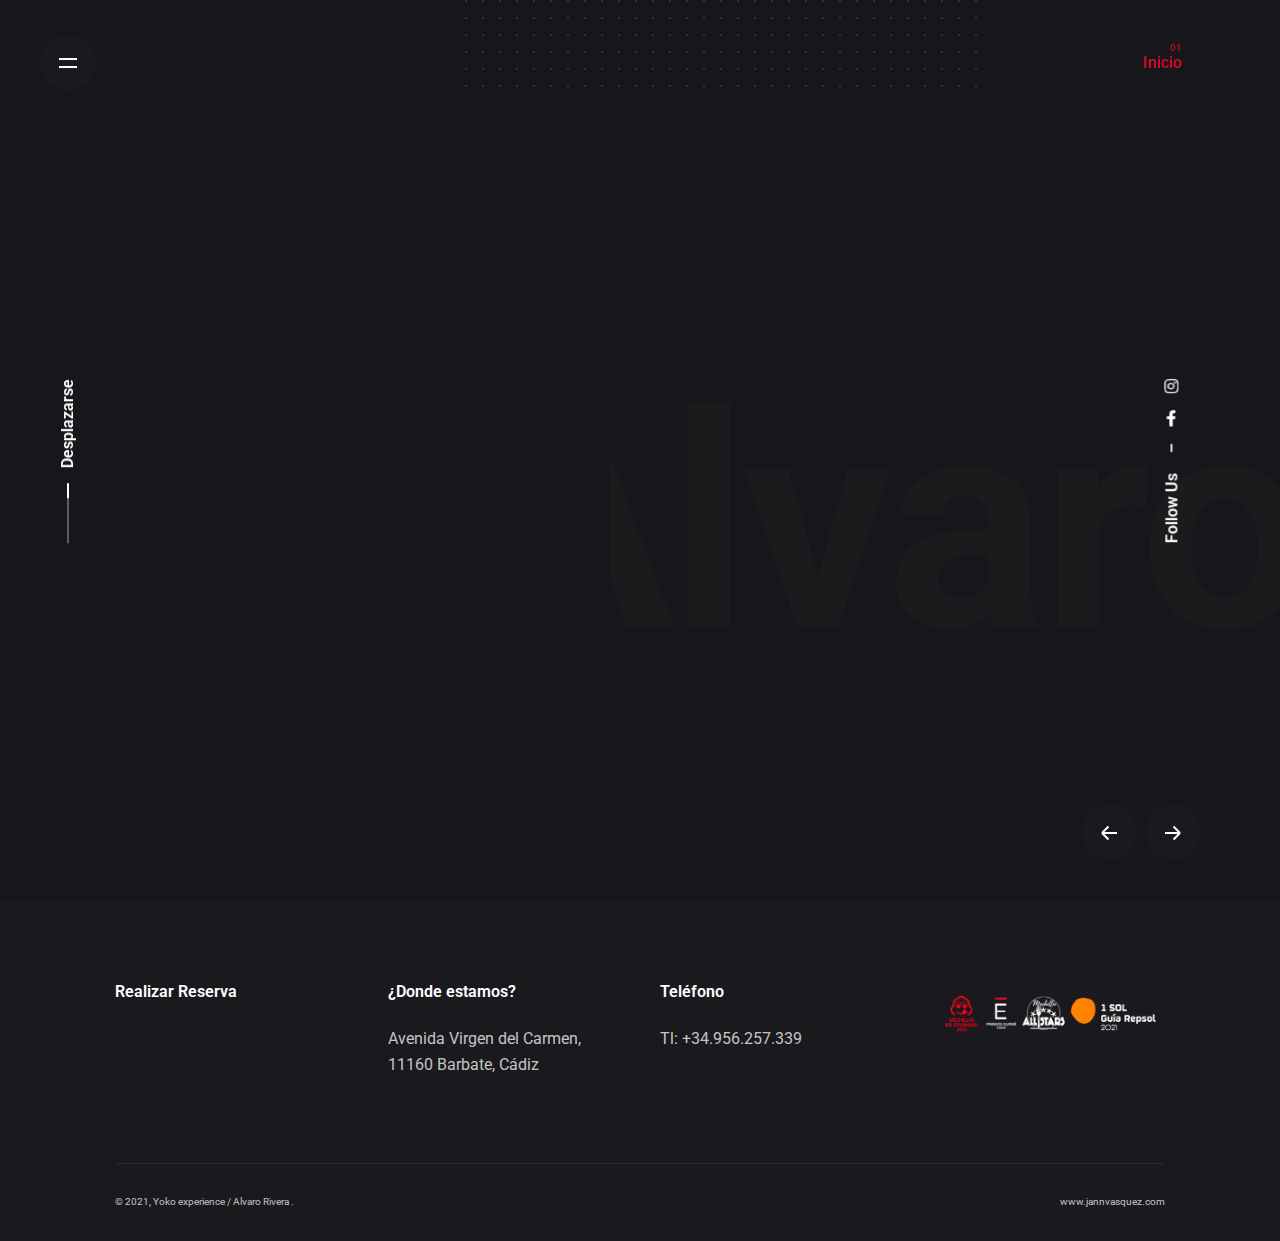
==== commit 84b1d640: "Update index.html" ====
--- a/main/index.html
+++ b/main/index.html
@@ -2,7 +2,7 @@
 	<meta charset="UTF-8">
 	<meta name="viewport" content="width=device-width, initial-scale=1.0, maximum-scale=1, user-scalable=no">
 
-	<title>Restaurante yoko experience Barbate</title>
+	<title>Restaurante Nueva Alegria</title>
 <meta name="robots" content="max-image-preview:large">
 <link rel="dns-prefetch" href="//s.w.org">
 <link rel="alternate" type="application/rss+xml" title="Restaurante yoko experience Barbate » Feed" href="http://www.yoko.es/feed/">
@@ -547,22 +547,7 @@
 			</div>
 
 	<div class="page-container">
-	<div class="notification-bar active">
-		<div class="notification">
-			<div class="notification-text">
-				Utilizamos cookies para brindarle la mejor experiencia.
-									<div class="notification-link">
-						<a href="#">
-							Política de cookies						</a>
-					</div>
-							</div>
-
-					</div>
-		
-		<div class="btn-round btn-round-small btn-round-light clb-close clb-notification-close dark-mode-reset" tabindex="0">
-            <i class="ion ion-md-close"></i>
-        </div>
-	</div>
+	
 </div>
 
 	
@@ -599,4 +584,4 @@
 </script>
 <script type="text/javascript" src="js/tg9KuhZcdYBK.js" id="ohio-main-js"></script>
 	
-</body></html>+</body></html>
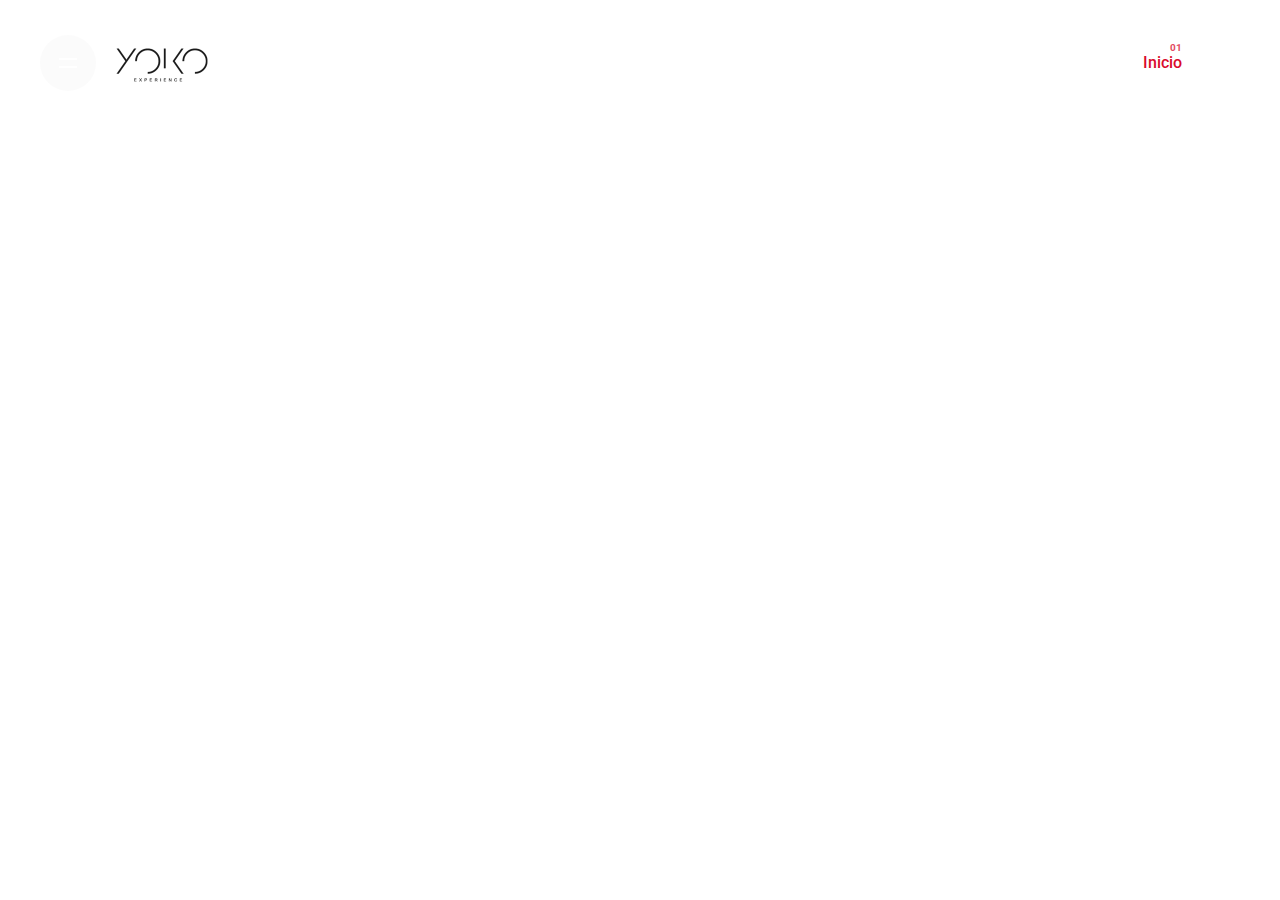
==== commit e827326b: "Update index.html" ====
--- a/main/index.html
+++ b/main/index.html
@@ -54,8 +54,8 @@
 <link rel="EditURI" type="application/rsd+xml" title="RSD" href="http://www.yoko.es/xmlrpc.php?rsd">
 <link rel="wlwmanifest" type="application/wlwmanifest+xml" href="http://www.yoko.es/wp-includes/wlwmanifest.xml"> 
 <meta name="generator" content="WordPress 5.9.5">
-<link rel="canonical" href="http://www.yoko.es/">
-<link rel="shortlink" href="http://www.yoko.es/">
+<link rel="canonical" href="https://go.nuevaalegriaoshushi.com">
+<link rel="shortlink" href="https://go.nuevaalegriaoshushi.com">
 <link rel="alternate" type="application/json+oembed" href="http://www.yoko.es/wp-json/oembed/1.0/embed?url=http%3A%2F%2Fwww.yoko.es%2F">
 <link rel="alternate" type="text/xml+oembed" href="http://www.yoko.es/wp-json/oembed/1.0/embed?url=http%3A%2F%2Fwww.yoko.es%2F&format=xml">
 <meta name="generator" content="Site Kit by Google 1.69.0"><style type="text/css">.recentcomments a{display:inline !important;padding:0 !important;margin:0 !important;}</style><meta name="generator" content="Powered by WPBakery Page Builder - drag and drop page builder for WordPress.">
@@ -132,11 +132,11 @@
             <li class="clb-social-holder-follow">Follow Us</li>
             <li class="clb-social-holder-dash">–</li>
                                                     <li>
-                            <a target="_blank" href=" https://www.facebook.com/yokobarbate/" class="facebook">
+                            <a target="_blank" href=" https://go.nuevaalegriaoshushi.com/facebook" class="facebook">
                                 <i class="fab fa-facebook-f"></i>                             </a>
                         </li>
                                                                             <li>
-                            <a target="_blank" href=" https://www.instagram.com/yokobarbate/" class="instagram">
+                            <a target="_blank" href=" https://go.nuevaalegriaoshushi.com/instagram" class="instagram">
                                 <i class="fab fa-instagram"></i>                             </a>
                         </li>
                                             </ul>
@@ -182,31 +182,31 @@
 </div>					</div>
 								
 <div class="site-branding">
-	<a class="site-title font-titles" href="http://www.yoko.es/" rel="home">
+	<a class="site-title font-titles" href="https://go.nuevaalegriaoshushi.com" rel="home">
 		<div class="logo with-mobile">
-							<img src="images/Od8Ntnj3Dpha.png" class=" main-logo" srcset="images/Od8Ntnj3Dpha.png 2x" alt="Restaurante yoko experience Barbate">
+							<img src="images/Od8Ntnj3Dpha.png" class=" main-logo" srcset="images/Od8Ntnj3Dpha.png 2x" alt="Restaurante Nueva Alegría">
 				
-															<img src="images/BRQhmml1f7Ym.png" class=" dark-scheme-logo" srcset="images/BRQhmml1f7Ym.png 2x" alt="Restaurante yoko experience Barbate">
+															<img src="images/BRQhmml1f7Ym.png" class=" dark-scheme-logo" srcset="images/BRQhmml1f7Ym.png 2x" alt="Restaurante Nueva Alegría">
 									
 					</div>
 		<div class="fixed-logo">
-							<img src="images/Od8Ntnj3Dpha.png" srcset="images/Od8Ntnj3Dpha.png 2x" alt="Restaurante yoko experience Barbate">
+							<img src="images/Od8Ntnj3Dpha.png" srcset="images/Od8Ntnj3Dpha.png 2x" alt="Restaurante Nueva Alegría">
 					</div>
 				<div class="mobile-logo">
-			<img src="images/Od8Ntnj3Dpha.png" class=" main-logo" alt="Restaurante yoko experience Barbate">
-
-												<img src="images/BRQhmml1f7Ym.png" class=" dark-scheme-logo" alt="Restaurante yoko experience Barbate">
+			<img src="images/Od8Ntnj3Dpha.png" class=" main-logo" alt="Restaurante Nueva Alegría">
+
+												<img src="images/BRQhmml1f7Ym.png" class=" dark-scheme-logo" alt="Restaurante Nueva Alegría">
 							
 		</div>
 						<div class="fixed-mobile-logo">
-			<img src="images/Od8Ntnj3Dpha.png" class="" alt="Restaurante yoko experience Barbate">
+			<img src="images/Od8Ntnj3Dpha.png" class="" alt="Restaurante Nueva Alegría">
 		</div>
 				<div class="for-onepage">
 			<span class="dark hidden">
-									<img src="images/Od8Ntnj3Dpha.png" srcset="images/Od8Ntnj3Dpha.png 2x" alt="Restaurante yoko experience Barbate">
+									<img src="images/Od8Ntnj3Dpha.png" srcset="images/Od8Ntnj3Dpha.png 2x" alt="Restaurante Nueva Alegría">
 							</span>
 			<span class="light hidden">
-									<img src="images/BRQhmml1f7Ym.png" srcset="images/BRQhmml1f7Ym.png 2x" alt="Restaurante yoko experience Barbate">
+									<img src="images/BRQhmml1f7Ym.png" srcset="images/BRQhmml1f7Ym.png 2x" alt="Restaurante Nueva Alegría">
 							</span>
 		</div>
 	</a>
@@ -238,19 +238,19 @@
             <!-- Navigation -->
             <div id="mega-menu-wrap" class="main-nav-container">
 
-                <ul id="primary-menu" class="menu"><li id="nav-menu-item-18599-643d8591c095d" class="mega-menu-item nav-item menu-item-depth-0 current-menu-item "><a href="http://www.yoko.es/" class="menu-link main-menu-link item-title"><span>Inicio</span></a></li>
-</ul><ul id="mobile-menu" class="mobile-menu"><li id="nav-menu-item-18604-643d8591c31e1" class="mega-menu-item nav-item menu-item-depth-0 current-menu-item "><a href="http://www.yoko.es/" class="menu-link main-menu-link item-title"><span>Inicio</span></a></li>
-<li id="nav-menu-item-18829-643d8591c3219" class="mega-menu-item nav-item menu-item-depth-0 "><a href="http://www.yoko.es/alvaro-rivera-chef/" class="menu-link main-menu-link item-title"><span>Alvaro Rivera Chef</span></a></li>
-<li id="nav-menu-item-18830-643d8591c323f" class="mega-menu-item nav-item menu-item-depth-0 "><a href="http://www.yoko.es/yoko-experience/" class="menu-link main-menu-link item-title"><span>Yoko Experience</span></a></li>
-<li id="nav-menu-item-18831-643d8591c3260" class="mega-menu-item nav-item menu-item-depth-0 "><a href="http://www.yoko.es/japo-mediterraneo/" class="menu-link main-menu-link item-title"><span>Japo mediterraneo</span></a></li>
-<li id="nav-menu-item-18832-643d8591c327f" class="mega-menu-item nav-item menu-item-depth-0 "><a href="http://www.yoko.es/yoko-instagram/" class="menu-link main-menu-link item-title"><span>Yoko Instagram</span></a></li>
-<li id="nav-menu-item-18833-643d8591c329d" class="mega-menu-item nav-item menu-item-depth-0 "><a href="http://www.yoko.es/reservas/" class="menu-link main-menu-link item-title"><span>Reservas</span></a></li>
+                <ul id="primary-menu" class="menu"><li id="nav-menu-item-18599-643d8591c095d" class="mega-menu-item nav-item menu-item-depth-0 current-menu-item "><a href="https://go.nuevaalegriaoshushi.com" class="menu-link main-menu-link item-title"><span>Inicio</span></a></li>
+</ul><ul id="mobile-menu" class="mobile-menu"><li id="nav-menu-item-18604-643d8591c31e1" class="mega-menu-item nav-item menu-item-depth-0 current-menu-item "><a href="https://go.nuevaalegriaoshushi.com" class="menu-link main-menu-link item-title"><span>Inicio</span></a></li>
+<li id="nav-menu-item-18829-643d8591c3219" class="mega-menu-item nav-item menu-item-depth-0 "><a href="https://go.nuevaalegriaoshushi.com/chef" class="menu-link main-menu-link item-title"><span>Alvaro Rivera Chef</span></a></li>
+<li id="nav-menu-item-18830-643d8591c323f" class="mega-menu-item nav-item menu-item-depth-0 "><a href="https://go.nuevaalegriaoshushi.com/experiencia" class="menu-link main-menu-link item-title"><span>Yoko Experience</span></a></li>
+<li id="nav-menu-item-18831-643d8591c3260" class="mega-menu-item nav-item menu-item-depth-0 "><a href="https://go.nuevaalegriaoshushi.com/mediterraneo" class="menu-link main-menu-link item-title"><span>Japo mediterraneo</span></a></li>
+<li id="nav-menu-item-18832-643d8591c327f" class="mega-menu-item nav-item menu-item-depth-0 "><a href="https://go.nuevaalegriaoshushi.com/instagram" class="menu-link main-menu-link item-title"><span>Yoko Instagram</span></a></li>
+<li id="nav-menu-item-18833-643d8591c329d" class="mega-menu-item nav-item menu-item-depth-0 "><a href="https://go.nuevaalegriaoshushi.com/reservas" class="menu-link main-menu-link item-title"><span>Reservas</span></a></li>
 </ul>            </div>
 
             <!-- Copyright -->
             <div class="copyright">
                 © 2021, Yoko experience / Alvaro Rivera <a href="http://www.yoko.es" target="_blank"></a>.                <br>
-                <a href="http://www.yoko.es" target="_blank">www.jannvasquez.com</a>            </div>
+                <a href="https://go.nuevaalegriaoshushi.com/" target="_blank">https://nuevaalegriaoshushi.com/</a>            </div>
 
             
 
@@ -264,11 +264,11 @@
             <li class="clb-social-holder-follow">Follow Us</li>
             <li class="clb-social-holder-dash">–</li>
                                                     <li>
-                            <a target="_blank" href=" https://www.facebook.com/yokobarbate/" class="facebook">
+                            <a target="_blank" href=" https://go.nuevaalegriaoshushi.com/facebook" class="facebook">
                                 <i class="fab fa-facebook-f"></i>                             </a>
                         </li>
                                                                             <li>
-                            <a target="_blank" href=" https://www.instagram.com/yokobarbate/" class="instagram">
+                            <a target="_blank" href=" https://go.nuevaalegriaoshushi.com/instagram" class="instagram">
                                 <i class="fab fa-instagram"></i>                             </a>
                         </li>
                                             </ul>
@@ -293,25 +293,24 @@
     </div>
     <div class="clb-hamburger-nav-holder">
         <ul id="secondary-menu" class="menu"><li id="nav-menu-item-18604-643d8591c486e" class="mega-menu-item nav-item menu-item-depth-0 current-menu-item "><a href="http://www.yoko.es/" class="menu-link main-menu-link item-title"><span>Inicio</span></a></li>
-<li id="nav-menu-item-18829-643d8591c489c" class="mega-menu-item nav-item menu-item-depth-0 "><a href="http://www.yoko.es/alvaro-rivera-chef/" class="menu-link main-menu-link item-title"><span>Alvaro Rivera Chef</span></a></li>
-<li id="nav-menu-item-18830-643d8591c48c0" class="mega-menu-item nav-item menu-item-depth-0 "><a href="http://www.yoko.es/yoko-experience/" class="menu-link main-menu-link item-title"><span>Yoko Experience</span></a></li>
-<li id="nav-menu-item-18831-643d8591c48e0" class="mega-menu-item nav-item menu-item-depth-0 "><a href="http://www.yoko.es/japo-mediterraneo/" class="menu-link main-menu-link item-title"><span>Japo mediterraneo</span></a></li>
-<li id="nav-menu-item-18832-643d8591c48ff" class="mega-menu-item nav-item menu-item-depth-0 "><a href="http://www.yoko.es/yoko-instagram/" class="menu-link main-menu-link item-title"><span>Yoko Instagram</span></a></li>
-<li id="nav-menu-item-18833-643d8591c491c" class="mega-menu-item nav-item menu-item-depth-0 "><a href="http://www.yoko.es/reservas/" class="menu-link main-menu-link item-title"><span>Reservas</span></a></li>
+<li id="nav-menu-item-18829-643d8591c489c" class="mega-menu-item nav-item menu-item-depth-0 "><a href="https://go.nuevaalegriaoshushi.com/chef" class="menu-link main-menu-link item-title"><span>Alvaro Rivera Chef</span></a></li>
+<li id="nav-menu-item-18830-643d8591c48c0" class="mega-menu-item nav-item menu-item-depth-0 "><a href="https://go.nuevaalegriaoshushi.com/experiencia" class="menu-link main-menu-link item-title"><span>Yoko Experience</span></a></li>
+<li id="nav-menu-item-18831-643d8591c48e0" class="mega-menu-item nav-item menu-item-depth-0 "><a href="https://go.nuevaalegriaoshushi.com/mediterraneo" class="menu-link main-menu-link item-title"><span>Japo mediterraneo</span></a></li>
+<li id="nav-menu-item-18832-643d8591c48ff" class="mega-menu-item nav-item menu-item-depth-0 "><a href="https://go.nuevaalegriaoshushi.com/instagram" class="menu-link main-menu-link item-title"><span>Yoko Instagram</span></a></li>
+<li id="nav-menu-item-18833-643d8591c491c" class="mega-menu-item nav-item menu-item-depth-0 "><a href="https://go.nuevaalegriaoshushi.com/reservas" class="menu-link main-menu-link item-title"><span>Reservas</span></a></li>
 </ul>    </div>
     <div class="clb-hamburger-nav-details">
                     <div class="hamburger-nav-info">
                                     <div class="hamburger-nav-info-item">
-                        <b>Donde Estamos</b><br> Avenida Virgen del Carmen, 2, 11160 Barbate, Cádiz<br>                     </div>
+                        <b>Donde Estamos</b><br>  CARRETERA LA BARROSA, Cam. Cerro del Molino, KM. 3,5, 11130 Chiclana de la Frontera, Cádiz<br>                     </div>
                                     <div class="hamburger-nav-info-item">
-                        <b>Reserva</b><br> info@yoko.es<br> Tl: +34 956 257 339                    </div>
+                        <b>Reserva</b><br> info@yoko.es<br> Tl: +34 956 49 42 11                    </div>
                                     <div class="hamburger-nav-info-item">
-                        <b>Diseñado por.</b><br> www.jannvasquez.com<br>                     </div>
                             </div>
                 <div class="hamburger-nav-info">
                             <div class="hamburger-nav-info-item">
                     <div class="socialbar small outline inverse">
-                        <a href="https://www.facebook.com/yokobarbate/" target="_blank" class="facebook"><i class="fab fa-facebook-f"></i></a><a href="https://www.instagram.com/yokobarbate/" target="_blank" class="instagram"><i class="fab fa-instagram"></i></a>                    </div>
+                        <a href="https://go.nuevaalegriaoshushi.com/facebook" target="_blank" class="facebook"><i class="fab fa-facebook-f"></i></a><a href="https://go.nuevaalegriaoshushi.com/instagram" target="_blank" class="instagram"><i class="fab fa-instagram"></i></a>                    </div>
                 </div>
                         
                     </div>
@@ -373,7 +372,7 @@
                             <span class="portfolio-details-date "></span>
                         </div>
                                                     <div class="portfolio-details-title">
-                    <a href="http://www.yoko.es/alvaro-rivera-chef/">
+                    <a href="https://go.nuevaalegriaoshushi.com/chef">
                         <h2 class="portfolio-details-headline title ">Alvaro Rivera Malia</h2>
                     </a>
                 </div>
@@ -407,7 +406,7 @@
                             <span class="portfolio-details-date "></span>
                         </div>
                                                     <div class="portfolio-details-title">
-                    <a href="http://www.yoko.es/yoko-experience/">
+                    <a href="https://go.nuevaalegriaoshushi.com/experiencia">
                         <h2 class="portfolio-details-headline title ">Yoko Experience</h2>
                     </a>
                 </div>
@@ -436,7 +435,7 @@
                             <span class="portfolio-details-date "></span>
                         </div>
                                                     <div class="portfolio-details-title">
-                    <a href="http://www.yoko.es/japo-mediterraneo/">
+                    <a href="https://go.nuevaalegriaoshushi.com/mediterraneo>
                         <h2 class="portfolio-details-headline title ">Japo mediterraneo</h2>
                     </a>
                 </div>
@@ -464,7 +463,7 @@
                             <span class="portfolio-details-date "></span>
                         </div>
                                                     <div class="portfolio-details-title">
-                    <a href="https://module.lafourchette.com/es_ES/module/678797-9e2b5" target="_blank">
+                    <a href="https://go.nuevaalegriaoshushi.com/reservas" target="_blank">
                         <h2 class="portfolio-details-headline title ">Reservas</h2>
                     </a>
                 </div>
@@ -508,17 +507,17 @@
 		<div class="page-container">
 		<div class="widgets vc_row">
 							<div class="vc_col-lg-3 vc_col-md-3 vc_col-sm-6 widgets-column">
-					<ul><li id="custom_html-7" class="widget_text widget widget_custom_html"><h3 class="title widget-title">Realizar Reserva</h3><div class="textwidget custom-html-widget"><script type="text/javascript" src="https://module.lafourchette.com/es_ES/js/button/678797-9e2b5"></script></div></li>
+					<ul><li id="custom_html-7" class="widget_text widget widget_custom_html"><h3 class="title widget-title">Realizar Reserva</h3><div class="textwidget custom-html-widget"><script type="text/javascript" src="https://go.nuevaalegriaoshushi.com/reservas"></script></div></li>
 </ul>
 				</div>
 			
 							<div class="vc_col-lg-3 vc_col-md-3 vc_col-sm-6 widgets-column">
-					<ul><li id="custom_html-5" class="widget_text widget widget_custom_html"><h3 class="title widget-title">¿Donde estamos?</h3><div class="textwidget custom-html-widget">Avenida Virgen del Carmen, 11160 Barbate, Cádiz</div></li>
+					<ul><li id="custom_html-5" class="widget_text widget widget_custom_html"><h3 class="title widget-title">¿Donde estamos?</h3><div class="textwidget custom-html-widget"> CARRETERA LA BARROSA, Cam. Cerro del Molino, KM. 3,5, 11130 Chiclana de la Frontera, Cádiz</div></li>
 </ul>
 				</div>
 			
 							<div class="vc_col-lg-3 vc_col-md-3 vc_col-sm-6 widgets-column">
-					<ul><li id="custom_html-6" class="widget_text widget widget_custom_html"><h3 class="title widget-title">Teléfono</h3><div class="textwidget custom-html-widget">Tl: +34.956.257.339
+					<ul><li id="custom_html-6" class="widget_text widget widget_custom_html"><h3 class="title widget-title">Teléfono</h3><div class="textwidget custom-html-widget">Tl: +34.956 49 42 11
 </div></li>
 </ul>
 				</div>
@@ -535,9 +534,9 @@
 					<div class="vc_col-md-12">
 						<div class="site-info-holder">
 															<div class="left">
-									© 2021, Yoko experience / Alvaro Rivera <a href="http://www.yoko.es" target="_blank"></a>.								</div>
+									© 2023, Restaurante Nueva Alegría <a href="https://go.nuevaalegriaoshushi.com/" target="_blank"></a>.								</div>
 								<div class="right">
-									<a href="http://www.yoko.es" target="_blank">www.jannvasquez.com</a>								</div>
+									<a href="https://go.nuevaalegriaoshushi.com/" target="_blank"></a>								</div>
 													</div>
 					</div>
 				</div>
